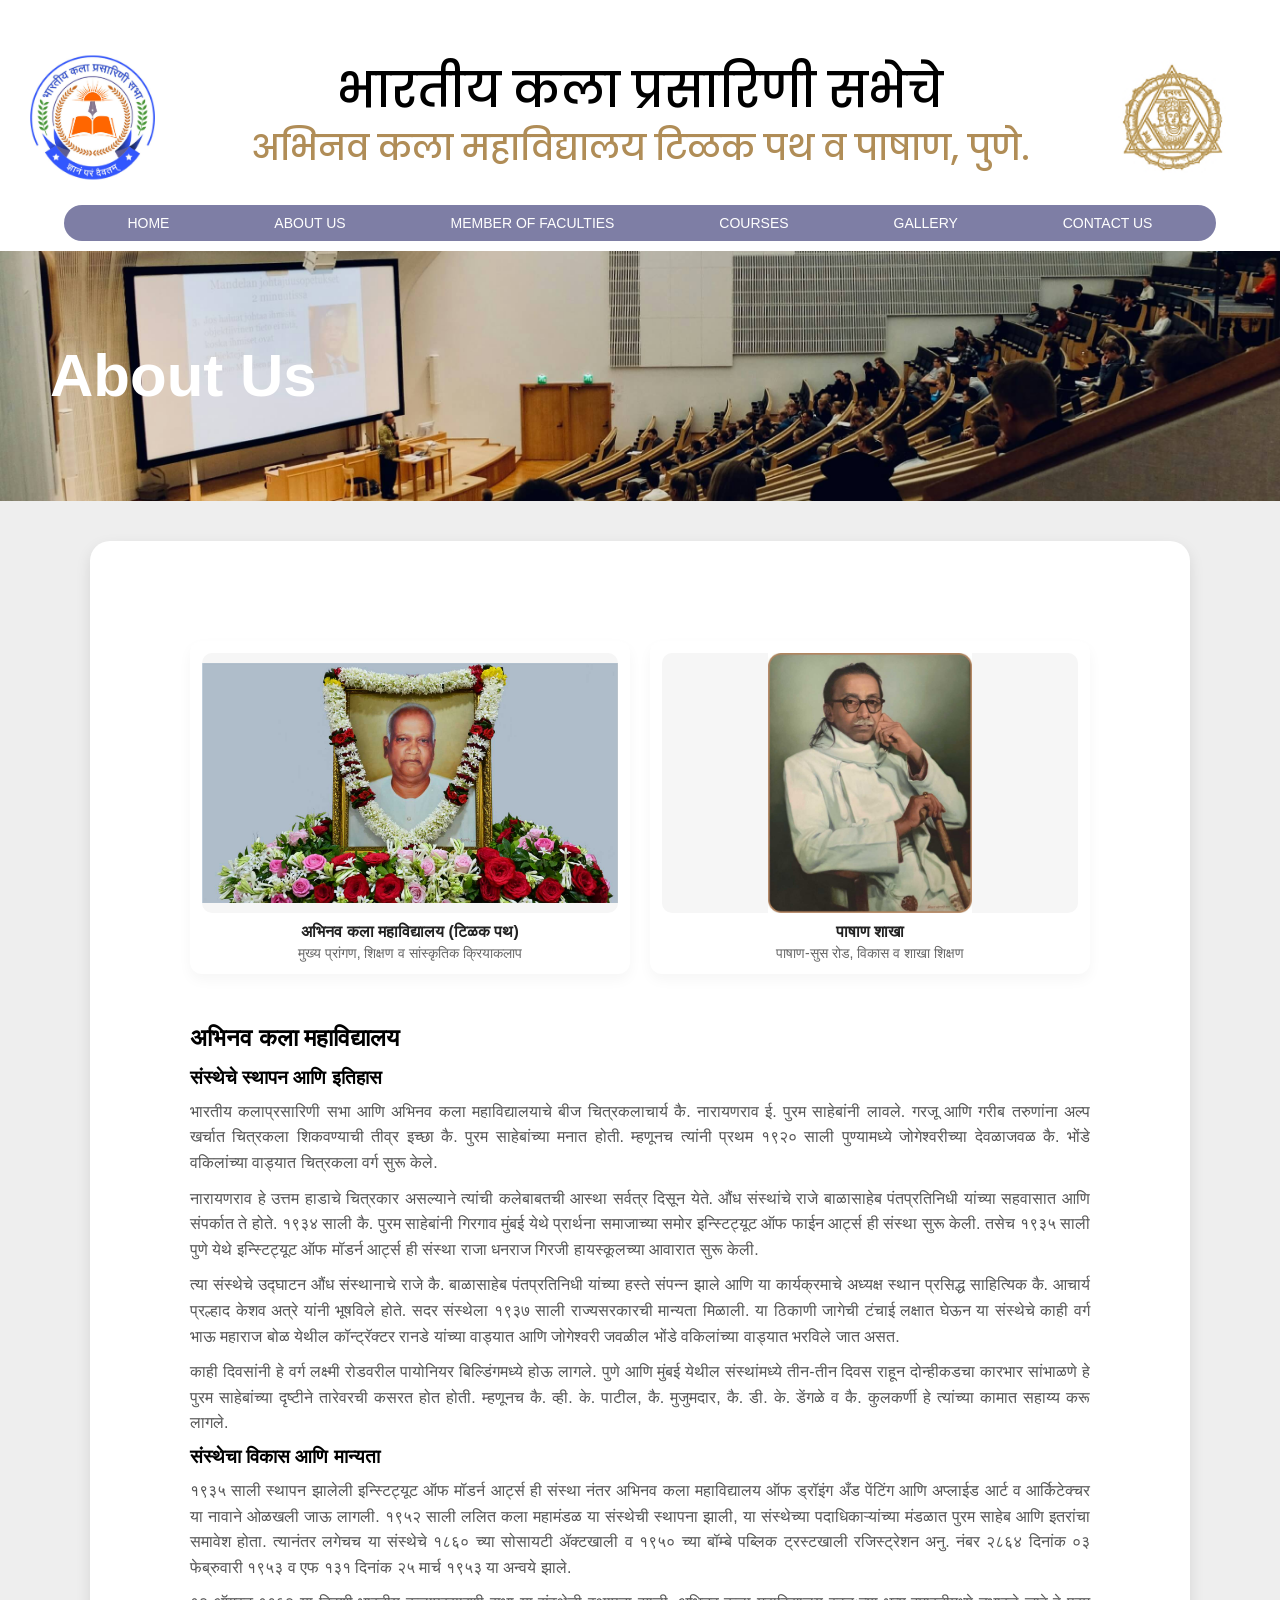
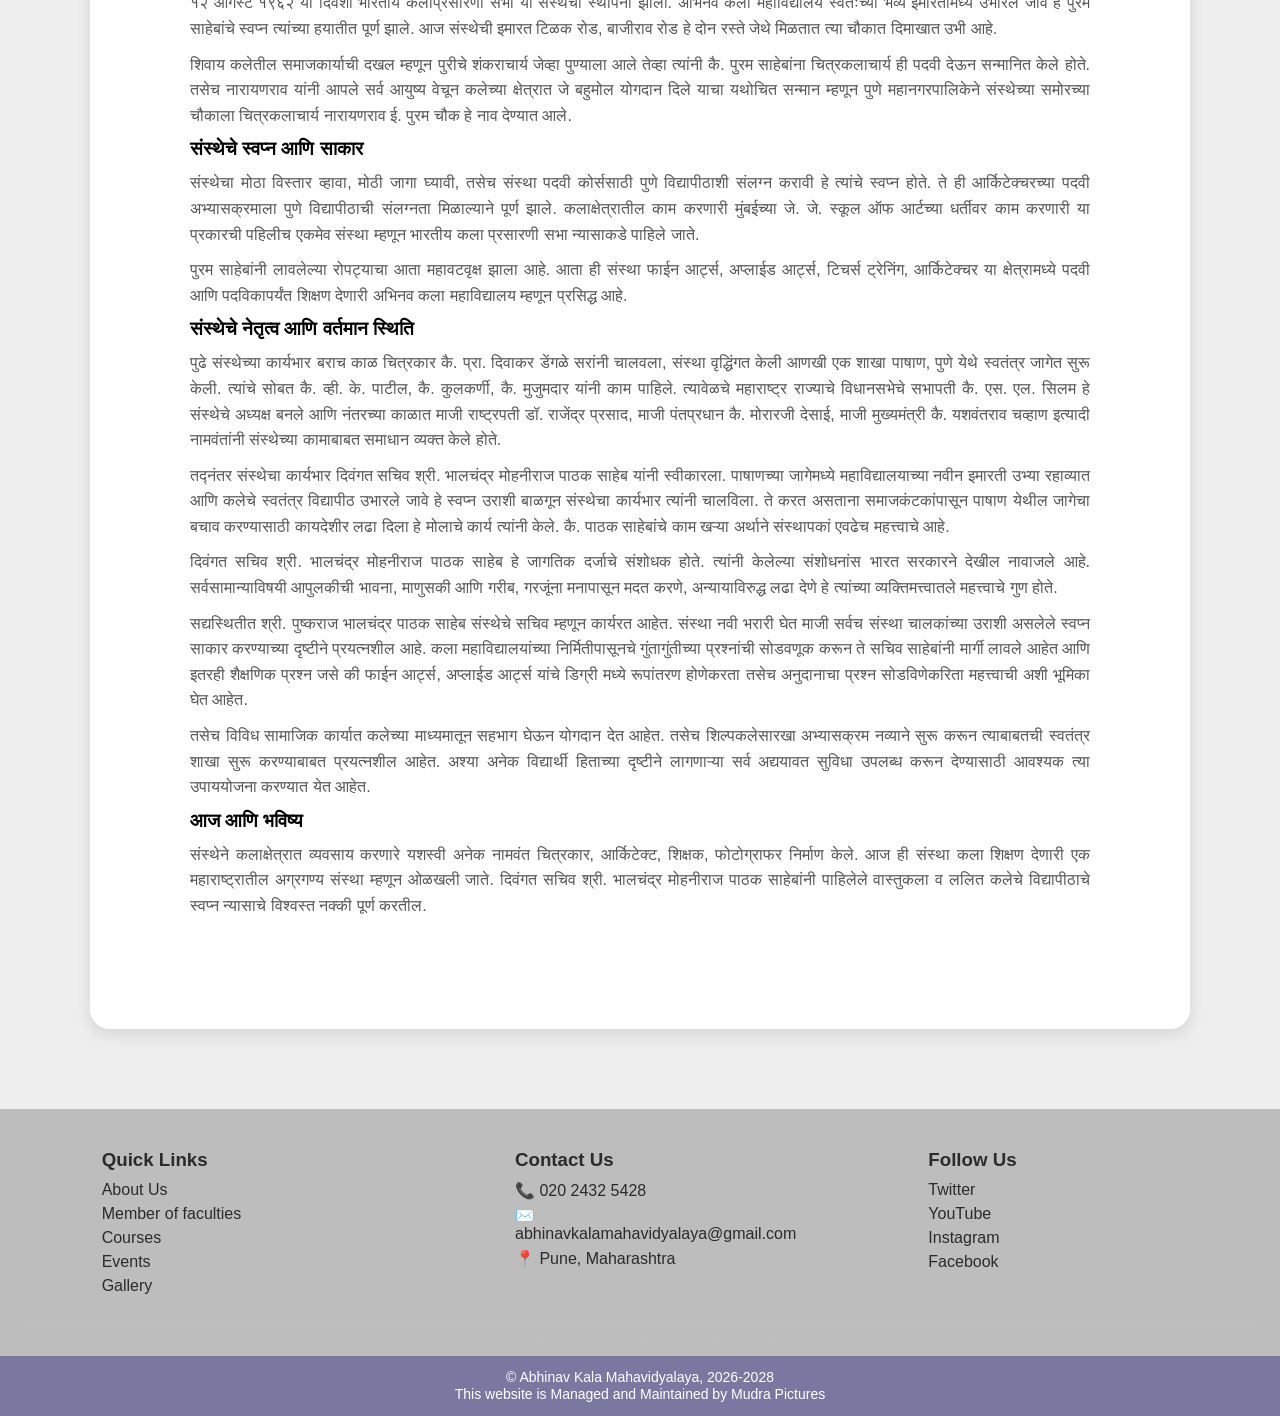
==== about.html @ 2dd2d242 "Added new Members of Faculty section" ====
﻿<!DOCTYPE html>
<html lang="en">
<head>
    <link href="https://fonts.googleapis.com/css2?family=Poppins:wght@600;800;900&display=swap" rel="stylesheet">
    <meta charset="UTF-8">
    <meta name="viewport" content="width=device-width, initial-scale=1.0">
    <title>About Us</title>
    <link rel="stylesheet" href="styles.css">
</head>

<body>

<!-- HEADER -->
    <header class="header">
        <!-- LEFT LOGO -->
        <div class="header-logo left">
            <img src="images/bhartiykalaprasarini.jpg" alt="Bharatiya Kala Prasarini Sabha Logo">
        </div>

        <!-- TITLE -->
        <h1>
            <span class="line1">भारतीय कला प्रसारिणी सभेचे </span><br>
            <!--<span class="line2">अभिनव कला महाविद्यालय</span><br> -->
            <span class="line3">अभिनव कला महाविद्यालय टिळक पथ व पाषाण, पुणे.</span>
        </h1>

        <!-- RIGHT LOGO -->
        <div class="header-logo right">
            <img src="images/GOLDEN COLOUR SYM.LOGO_ABHINAV.jpg" alt="College Logo">
        </div>
    </header>

<!-- NAVBAR -->
<nav class="navbar-wrapper">
    <div class="navbar-center">
        <a href="index.html">HOME</a>
        <a href="about.html" class="active">ABOUT US</a>
        <a href="members.html" class="active">MEMBER OF FACULTIES</a>
        <a href="courses.html">COURSES</a>
        <a href="#">GALLERY</a>
        <a href="contact.html">CONTACT US</a>
    </div>
</nav>

<!-- HERO SECTION -->
<section class="about-hero">
    <h1>About Us</h1>
</section>

<!-- ABOUT CONTENT -->
<section class="about-page">

    <!-- TWO IMAGES HORIZONTALLY WITH DETAILS BELOW EACH -->
    <div class="about-card">
        <div class="about-images">
            <div class="about-img-card">
                <img src="images/B M Pathak.jpg" alt="Abhinav Kala Mahavidyalaya - Tilak Path">
                <div class="about-caption">
                    <h4>अभिनव कला महाविद्यालय (टिळक पथ)</h4>
                    <p>मुख्य प्रांगण, शिक्षण व सांस्कृतिक क्रियाकलाप</p>
                </div>
            </div>

            <div class="about-img-card">
                <img src="images/Na E Puram.jpg" alt="Abhinav Kala Mahavidyalaya - Pashan">
                <div class="about-caption">
                    <h4>पाषाण शाखा</h4>
                    <p>पाषाण-सुस रोड, विकास व शाखा शिक्षण</p>
                </div>
            </div>
        </div>

        <!-- TEXT -->
        <div class="about-content">
            <h2>अभिनव कला महाविद्यालय</h2>

            <h3>संस्थेचे स्थापन आणि इतिहास</h3>

            <p>
                भारतीय कलाप्रसारिणी सभा आणि अभिनव कला महाविद्यालयाचे बीज चित्रकलाचार्य कै. नारायणराव ई. पुरम साहेबांनी लावले. गरजू आणि गरीब तरुणांना अल्प खर्चात चित्रकला शिकवण्याची तीव्र इच्छा कै. पुरम साहेबांच्या मनात होती. म्हणूनच त्यांनी प्रथम १९२० साली पुण्यामध्ये जोगेश्वरीच्या देवळाजवळ कै. भोंडे वकिलांच्या वाड्यात चित्रकला वर्ग सुरू केले.
            </p>

            <p>
                नारायणराव हे उत्तम हाडाचे चित्रकार असल्याने त्यांची कलेबाबतची आस्था सर्वत्र दिसून येते. औंध संस्थांचे राजे बाळासाहेब पंतप्रतिनिधी यांच्या सहवासात आणि संपर्कात ते होते. १९३४ साली कै. पुरम साहेबांनी गिरगाव मुंबई येथे प्रार्थना समाजाच्या समोर इन्स्टिट्यूट ऑफ फाईन आर्ट्स ही संस्था सुरू केली. तसेच १९३५ साली पुणे येथे इन्स्टिट्यूट ऑफ मॉडर्न आर्ट्स ही संस्था राजा धनराज गिरजी हायस्कूलच्या आवारात सुरू केली.
            </p>

            <p>
                त्या संस्थेचे उद्घाटन औंध संस्थानाचे राजे कै. बाळासाहेब पंतप्रतिनिधी यांच्या हस्ते संपन्न झाले आणि या कार्यक्रमाचे अध्यक्ष स्थान प्रसिद्ध साहित्यिक कै. आचार्य प्रल्हाद केशव अत्रे यांनी भूषविले होते. सदर संस्थेला १९३७ साली राज्यसरकारची मान्यता मिळाली. या ठिकाणी जागेची टंचाई लक्षात घेऊन या संस्थेचे काही वर्ग भाऊ महाराज बोळ येथील कॉन्ट्रॅक्टर रानडे यांच्या वाड्यात आणि जोगेश्वरी जवळील भोंडे वकिलांच्या वाड्यात भरविले जात असत.
            </p>

            <p>
                काही दिवसांनी हे वर्ग लक्ष्मी रोडवरील पायोनियर बिल्डिंगमध्ये होऊ लागले. पुणे आणि मुंबई येथील संस्थांमध्ये तीन-तीन दिवस राहून दोन्हीकडचा कारभार सांभाळणे हे पुरम साहेबांच्या दृष्टीने तारेवरची कसरत होत होती. म्हणूनच कै. व्ही. के. पाटील, कै. मुजुमदार, कै. डी. के. डेंगळे व कै. कुलकर्णी हे त्यांच्या कामात सहाय्य करू लागले.
            </p>

            <h3>संस्थेचा विकास आणि मान्यता</h3>

            <p>
                १९३५ साली स्थापन झालेली इन्स्टिट्यूट ऑफ मॉडर्न आर्ट्स ही संस्था नंतर अभिनव कला महाविद्यालय ऑफ ड्रॉइंग अँड पेंटिंग आणि अप्लाईड आर्ट व आर्किटेक्चर या नावाने ओळखली जाऊ लागली. १९५२ साली ललित कला महामंडळ या संस्थेची स्थापना झाली, या संस्थेच्या पदाधिकाऱ्यांच्या मंडळात पुरम साहेब आणि इतरांचा समावेश होता. त्यानंतर लगेचच या संस्थेचे १८६० च्या सोसायटी ॲक्टखाली व १९५० च्या बॉम्बे पब्लिक ट्रस्टखाली रजिस्ट्रेशन अनु. नंबर २८६४ दिनांक ०३ फेब्रुवारी १९५३ व एफ १३१ दिनांक २५ मार्च १९५३ या अन्वये झाले.
            </p>

            <p>
                १२ ऑगस्ट १९६२ या दिवशी भारतीय कलाप्रसारणी सभा या संस्थेची स्थापना झाली. अभिनव कला महाविद्यालय स्वतःच्या भव्य इमारतीमध्ये उभारले जावे हे पुरम साहेबांचे स्वप्न त्यांच्या हयातीत पूर्ण झाले. आज संस्थेची इमारत टिळक रोड, बाजीराव रोड हे दोन रस्ते जेथे मिळतात त्या चौकात दिमाखात उभी आहे.
            </p>

            <p>
                शिवाय कलेतील समाजकार्याची दखल म्हणून पुरीचे शंकराचार्य जेव्हा पुण्याला आले तेव्हा त्यांनी कै. पुरम साहेबांना चित्रकलाचार्य ही पदवी देऊन सन्मानित केले होते. तसेच नारायणराव यांनी आपले सर्व आयुष्य वेचून कलेच्या क्षेत्रात जे बहुमोल योगदान दिले याचा यथोचित सन्मान म्हणून पुणे महानगरपालिकेने संस्थेच्या समोरच्या चौकाला चित्रकलाचार्य नारायणराव ई. पुरम चौक हे नाव देण्यात आले.
            </p>

            <h3>संस्थेचे स्वप्न आणि साकार</h3>

            <p>
                संस्थेचा मोठा विस्तार व्हावा, मोठी जागा घ्यावी, तसेच संस्था पदवी कोर्ससाठी पुणे विद्यापीठाशी संलग्न करावी हे त्यांचे स्वप्न होते. ते ही आर्किटेक्चरच्या पदवी अभ्यासक्रमाला पुणे विद्यापीठाची संलग्नता मिळाल्याने पूर्ण झाले. कलाक्षेत्रातील काम करणारी मुंबईच्या जे. जे. स्कूल ऑफ आर्टच्या धर्तीवर काम करणारी या प्रकारची पहिलीच एकमेव संस्था म्हणून भारतीय कला प्रसारणी सभा न्यासाकडे पाहिले जाते.
            </p>

            <p>
                पुरम साहेबांनी लावलेल्या रोपट्याचा आता महावटवृक्ष झाला आहे. आता ही संस्था फाईन आर्ट्स, अप्लाईड आर्ट्स, टिचर्स ट्रेनिंग, आर्किटेक्चर या क्षेत्रामध्ये पदवी आणि पदविकापर्यंत शिक्षण देणारी अभिनव कला महाविद्यालय म्हणून प्रसिद्ध आहे.
            </p>

            <h3>संस्थेचे नेतृत्व आणि वर्तमान स्थिति</h3>

            <p>
                पुढे संस्थेच्या कार्यभार बराच काळ चित्रकार कै. प्रा. दिवाकर डेंगळे सरांनी चालवला, संस्था वृद्धिंगत केली आणखी एक शाखा पाषाण, पुणे येथे स्वतंत्र जागेत सुरू केली. त्यांचे सोबत कै. व्ही. के. पाटील, कै. कुलकर्णी, कै. मुजुमदार यांनी काम पाहिले. त्यावेळचे महाराष्ट्र राज्याचे विधानसभेचे सभापती कै. एस. एल. सिलम हे संस्थेचे अध्यक्ष बनले आणि नंतरच्या काळात माजी राष्ट्रपती डॉ. राजेंद्र प्रसाद, माजी पंतप्रधान कै. मोरारजी देसाई, माजी मुख्यमंत्री कै. यशवंतराव चव्हाण इत्यादी नामवंतांनी संस्थेच्या कामाबाबत समाधान व्यक्त केले होते.
            </p>

            <p>
                तद्नंतर संस्थेचा कार्यभार दिवंगत सचिव श्री. भालचंद्र मोहनीराज पाठक साहेब यांनी स्वीकारला. पाषाणच्या जागेमध्ये महाविद्यालयाच्या नवीन इमारती उभ्या रहाव्यात आणि कलेचे स्वतंत्र विद्यापीठ उभारले जावे हे स्वप्न उराशी बाळगून संस्थेचा कार्यभार त्यांनी चालविला. ते करत असताना समाजकंटकांपासून पाषाण येथील जागेचा बचाव करण्यासाठी कायदेशीर लढा दिला हे मोलाचे कार्य त्यांनी केले. कै. पाठक साहेबांचे काम खऱ्या अर्थाने संस्थापकां एवढेच महत्त्वाचे आहे.
            </p>

            <p>
                दिवंगत सचिव श्री. भालचंद्र मोहनीराज पाठक साहेब हे जागतिक दर्जाचे संशोधक होते. त्यांनी केलेल्या संशोधनांस भारत सरकारने देखील नावाजले आहे. सर्वसामान्याविषयी आपुलकीची भावना, माणुसकी आणि गरीब, गरजूंना मनापासून मदत करणे, अन्यायाविरुद्ध लढा देणे हे त्यांच्या व्यक्तिमत्त्वातले महत्त्वाचे गुण होते.
            </p>

            <p>
                सद्यस्थितीत श्री. पुष्कराज भालचंद्र पाठक साहेब संस्थेचे सचिव म्हणून कार्यरत आहेत. संस्था नवी भरारी घेत माजी सर्वच संस्था चालकांच्या उराशी असलेले स्वप्न साकार करण्याच्या दृष्टीने प्रयत्नशील आहे. कला महाविद्यालयांच्या निर्मितीपासूनचे गुंतागुंतीच्या प्रश्नांची सोडवणूक करून ते सचिव साहेबांनी मार्गी लावले आहेत आणि इतरही शैक्षणिक प्रश्न जसे की फाईन आर्ट्स, अप्लाईड आर्ट्स यांचे डिग्री मध्ये रूपांतरण होणेकरता तसेच अनुदानाचा प्रश्न सोडविणेकरिता महत्त्वाची अशी भूमिका घेत आहेत.
            </p>

            <p>
                तसेच विविध सामाजिक कार्यात कलेच्या माध्यमातून सहभाग घेऊन योगदान देत आहेत. तसेच शिल्पकलेसारखा अभ्यासक्रम नव्याने सुरू करून त्याबाबतची स्वतंत्र शाखा सुरू करण्याबाबत प्रयत्नशील आहेत. अश्या अनेक विद्यार्थी हिताच्या दृष्टीने लागणाऱ्या सर्व अद्ययावत सुविधा उपलब्ध करून देण्यासाठी आवश्यक त्या उपाययोजना करण्यात येत आहेत.
            </p>

            <h3>आज आणि भविष्य</h3>

            <p>
                संस्थेने कलाक्षेत्रात व्यवसाय करणारे यशस्वी अनेक नामवंत चित्रकार, आर्किटेक्ट, शिक्षक, फोटोग्राफर निर्माण केले. आज ही संस्था कला शिक्षण देणारी एक महाराष्ट्रातील अग्रगण्य संस्था म्हणून ओळखली जाते. दिवंगत सचिव श्री. भालचंद्र मोहनीराज पाठक साहेबांनी पाहिलेले वास्तुकला व ललित कलेचे विद्यापीठाचे स्वप्न न्यासाचे विश्वस्त नक्की पूर्ण करतील.
            </p>
        </div>
    </div>

</section>

<!-- FOOTER -->
<footer class="footer">

    <div class="footer-container">

        <!-- QUICK LINKS -->
        <div class="footer-col">
            <h3>Quick Links</h3>
            <p>About Us</p>
            <p>Member of faculties</p>
            <p>Courses</p>
            <p>Events</p>
            <p>Gallery</p>
        </div>

        <!-- CONTACT -->
        <div class="footer-col">
            <h3>Contact Us</h3>
            <p>📞 020 2432 5428</p>
            <p>✉️ abhinavkalamahavidyalaya@gmail.com</p>
            <p>📍 Pune, Maharashtra</p>
        </div>

        <!-- SOCIAL -->
        <div class="footer-col">
            <h3>Follow Us</h3>
            <p>Twitter</p>
            <p>YouTube</p>
            <p>Instagram</p>
            <p>Facebook</p>
        </div>

    </div>

    <div class="footer-bottom">
        © 2025 abhinavkalamahavidyalaya.com All rights reserved.
    </div>

</footer>

<div class="footer-bar">
    <p>© Abhinav Kala Mahavidyalaya, 2026-2028</p>
    <p>This website is Managed and Maintained by Mudra Pictures</p>
</div>

</body>
</html>
---- styles.css ----
﻿* {
    margin: 0;
    padding: 0;
    box-sizing: border-box;
    font-family: Arial, sans-serif;
}

body {
    background: #ffffff; /* Change from #f5f5f5 to white */
    margin-top: 0;
}


/* HEADER */
header {
    background: #ffffff;
    padding: 15px;
    text-align: center;
    border-bottom: none;
}

header h1 {
    font-size: 28px;
    line-height: 1.3;
    font-weight: 900;
    font-family: 'Poppins', sans-serif;
}

.line1 {
    color: #000000;
    font-weight: 500;
    font-family: 'Poppins', sans-serif;
    font-size: 48px; /* Add this - increase as needed */
}

.line2 {
    color: #b08d57; /* bottom line color */
    font-weight: 500;
    font-family: 'Poppins', sans-serif;
}


/* NAVBAR WITH LOGOS */
.navbar-wrapper {
    display: flex;
    align-items: center;
    justify-content: space-between;

    background: #7e7ea5;

    padding: 10px 15px;

    border-radius: 30px;
    margin: 10px auto;
    width: 90%;

    flex-wrap: nowrap;
    overflow-x: auto;
}

.navbar-wrapper::-webkit-scrollbar {
    display: none;
}

.navbar-logo {
    display: flex;
    align-items: center;
    justify-content: center;
    flex-shrink: 0;
}

.navbar-logo img {
    width: 50px;
    height: 50px;
    object-fit: contain;
}

.navbar-center {
    display: flex;
    justify-content: space-around;
    gap: 8px;
    flex: 1;
}

.navbar-center a {
    color: white;
    text-decoration: none;
    font-size: 14px;
    white-space: nowrap;
    padding: 0 8px;
    flex-shrink: 0;
}

.navbar-center a:hover {
    text-decoration: underline;
}

/* HEADER WITH CORNER LOGOS */
.header {
    position: relative;
    background: #ffffff;
    padding: 20px 0;
    text-align: center;
    margin-top: 40px; /* Add this line for top spacing */
    color : aliceblue;
}

.header h1 {
    font-size: 38px;
    color: #b08d57;
    line-height: 1.3;
}

/* LOGOS */
.header-logo {
    position: absolute;
    top: 50%;
    transform: translateY(-50%);
}

    /* LEFT */
    .header-logo.left {
        left: 30px;
        width: 125px;
        height: 125px;
    }

   .header-logo.left img {
        width: 100%;
        height: 100%;
        object-fit: contain;
   }

    /* RIGHT */
   .header-logo.right {
       right: 30px;
       width: 155px;
       height: 155px;
   }

.header-logo.right img {
    width: 100%;
    height: 100%;
    object-fit: contain;
}

/* HERO SECTION (REPLACES SLIDER) */
.hero-section {
    position: relative;
    width: 100%;
    height: 400px;
    overflow: hidden;
}

.hero-section img {
    width: 100%;
    height: 100%;
    object-fit: cover;
}

/* TEXT OVER IMAGE */
.overlay {
    position: absolute;
    top: 30%;
    left: 10%;
    color: white;
    z-index: 10;
}

.overlay h2 {
    font-size: 40px;
    margin-bottom: 10px;
}

.overlay p {
    margin-top: 10px;
    font-size: 16px;
    width: 60%;
    margin-bottom: 15px;
}

.btn {
    margin-top: 15px;
    padding: 10px 20px;
    background: #3a66ff;
    color: white;
    border: none;
    border-radius: 20px;
    cursor: pointer;
}

/* /* PROFILE CARD (BOTTOM PART - SAME BOX) */

/* PROFILE-SECTION (line 191) */
/* PROFILE-SECTION */
.profile-section {
    background: #e8e8e8;
    padding: 50px 100px;
    position: relative;
}

/* UPDATES-MARQUEE */
.updates-marquee {
    background: #efeee8;
    max-width: none;
    width: 100%;
    margin: -80px 0 0;
    position: relative;
    z-index: 30;
    border-radius: 25px 25px 0 0;
    padding: 20px 30px;
}

.updates-marquee h3 {
    text-align: center;
    margin-bottom: 5px;
    color: #3a66ff;
    font-size: 18px;
}

.updates-container {
    background: #efEEE8;
    border-radius: 0;
    padding: 10px 10px;
    box-shadow: none;
    border-bottom: 1px solid #e0e0e0;
}

marquee {
    color: red;
    font-weight: bold;
    font-size: 15px;
}

/* PROFILE */
.profile {
    display: flex;
    align-items: flex-start;
    gap: 25px;
    padding: 35px 50px;
    margin: 0;
    background: #efeee8;
    border-radius: 0;
    max-width: none;
    width: 100%;
    box-shadow: 0 4px 12px rgba(0,0,0,0.15);
}

/* IMAGE */
.profile img {
    width: 200px;
    height: 200px;
    border-radius: 20px;
    object-fit: cover;
    flex-shrink: 0;
}

.highlight-orange {
    color: #ed2c42;
    font-weight: 700; /* Extra bold */
    font-size: 16px;
}

/* TEXT */
.profile-details {
    flex: 1;
}

    .profile-details h2 {
        margin-bottom: 8px;
        font-size: 24px;
        color: black;
    }

    .profile-details h4 {
        color: #ed2c42;
        margin-bottom: 12px;
        font-size: 16px;
        font-weight: 600;
    }

    .profile-details p {
        color: black;
        line-height: 1.7;
        font-size: 14px;
        text-align: justify;
    }

/* COURSES SECTION */
.courses {
    padding: 40px 20px;
    background: #f8f8f8;
}

.courses > .section-subtitle,
.courses > .section-title,
.courses > .section-desc,
.courses > .course-container {
    max-width: 1060px;
    margin-left: auto;
    margin-right: auto;
}

.section-subtitle {
    color: #3a66ff;
    font-size: 18px;
    margin-bottom: 10px;
    text-align: left;
}

.section-title {
    font-size: 28px;
    margin: 10px 0 15px 0;
    text-align: left;
}

.section-desc {
    margin: 0 0 30px 0;
    color: #777;
    text-align: left;
}

.course-container {
    display: flex;
    gap: 30px;
    justify-content: flex-start;
    flex-wrap: wrap;
    margin-bottom: 20px;
    max-width: 1060px;
}

.course-card {
    background: white;
    border-radius: 15px;
    width: 220px;
    overflow: hidden;
    box-shadow: 0 4px 10px rgba(0,0,0,0.1);
    transition: transform 0.3s;
}

.course-card:hover {
    transform: translateY(-5px);
}

.course-card img {
    width: 100%;
    height: 150px;
    object-fit: cover;
    background: #ccc;
}

.course-card h4 {
    padding: 10px;
    font-size: 16px;
}

.view-more {
    padding: 10px;
    font-size: 12px;
    color: #888;
}

.view-all-btn {
    display: block;
    margin: 30px auto;
    padding: 10px 25px;
    background: #3a66ff;
    color: white;
    border: none;
    border-radius: 20px;
    cursor: pointer;
}

/* NOTICE + UPDATES */
.notice-updates {
    display: flex;
    justify-content: center; /* Add this */
    align-items: center; /* Add this */
    gap: 20px;
    padding: 40px;
    background: #eaeaea;
}
.notices {
    width: 50%;
}

.notices h3 {
    margin-bottom: 15px;
}

.notice-table {
    background: white;
    border-radius: 10px;
    height: 250px;
    overflow-y: auto;
    padding: 10px;
}

.notice-table table {
    width: 100%;
    border-collapse: collapse;
}

.notice-table th, 
.notice-table td {
    border: 1px solid #ddd;
    padding: 8px;
    font-size: 12px;
    text-align: center;
}

.notice-table th {
    background: #f0f0f0;
}

.read-more {
    margin-top: 10px;
    padding: 8px 15px;
    background: black;
    color: white;
    border: none;
    cursor: pointer;
}

.updates-section {
    width: 50%;
}

.updates-section h3 {
    margin-bottom: 15px;
}

.update-card {
    background: white;
    border-radius: 10px;
    padding: 15px;
    margin-bottom: 15px;
    display: flex;
    align-items: center;
    justify-content: space-between;
    gap: 15px;
}

.update-card img {
    width: 80px;
    height: 80px;
    object-fit: cover;
    border-radius: 10px;
    background: #ccc;
}

.click-btn {
    padding: 8px 15px;
    background: #3a66ff;
    color: white;
    border: none;
    border-radius: 20px;
    cursor: pointer;
}

.link {
    color: #3a66ff;
    font-size: 14px;
}

.updates-slider {
    overflow: hidden;
    width: 100%;
}

.updates-track {
    display: flex;
    transition: transform 0.5s ease;
}

.update-slide {
    min-width: 100%;
}

.dots {
    text-align: center;
    margin-top: 10px;
}

.dot {
    height: 8px;
    width: 8px;
    margin: 0 5px;
    background-color: #bbb;
    display: inline-block;
    border-radius: 50%;
    cursor: pointer;
}

.dot.active {
    background-color: #3a66ff;
}

.static-card {
    margin-bottom: 15px;
}

/* ACTIVITIES SECTION */
.activities {
    padding: 40px 20px;
    background: #fff;
}

.activities-container {
    display: flex;
    gap: 20px;
    flex-wrap: wrap;
}

.activity-card {
    background: #f9f9f9;
    border-radius: 15px;
    padding: 15px;
    width: 48%;
    box-shadow: 0 4px 10px rgba(0,0,0,0.08);
}

.activity-card img {
    width: 100%;
    height: 220px;
    border-radius: 12px;
    object-fit: cover;
    background: #ddd;
}

.activity-card h3 {
    margin: 10px 0 5px;
}

.activity-card p {
    color: #555;
    font-size: 14px;
    line-height: 1.5;
}

.view-btn-container {
    text-align: center;
    margin-top: 20px;
}

.view-btn {
    background: #3a66ff;
    color: #fff;
    border: none;
    padding: 10px 25px;
    border-radius: 20px;
    cursor: pointer;
}

/* ABOUT SECTION */
.about-section {
    background: #f3f3f3;
    padding: 50px 20px;
}

.center {
    text-align: center;
}

.about-card {
    background: #fff;
    margin: 30px auto;
    padding: 25px;
    border-radius: 20px;
    display: flex;
    gap: 30px;
    align-items: center;
    max-width: 1000px;
    box-shadow: 0 6px 15px rgba(0,0,0,0.1);
}

.about-img img {
    width: 250px;
    height: 250px;
    border-radius: 15px;
    object-fit: cover;
    background: #ddd;
}

.about-content h3 {
    margin-bottom: 10px;
}

.about-content p {
    color: #555;
    margin-bottom: 10px;
    line-height: 1.6;
}

.about-content .view-all-btn {
    margin-top: 10px;
}

/* GALLERY */
.gallery-section {
    padding: 40px 20px;
    background: #f5f5f5;
    max-width: 1200px;
    margin: 0 auto;
}

.gallery-section .section-subtitle {
    color: #3a66ff;
    font-size: 18px;
    margin-bottom: 10px;
    text-align: left;
}

.gallery-section .section-title {
    font-size: 28px;
    margin-bottom: 30px;
    text-align: left;
    color: #222;
}

.gallery-controls {
    text-align: right;
    margin-bottom: 20px;
    padding-right: 10px;
}

.gallery-controls button {
    background: #ddd;
    border: none;
    padding: 10px 14px;
    border-radius: 50%;
    margin-left: 5px;
    cursor: pointer;
    transition: background 0.3s;
}

.gallery-controls button:hover {
    background: #ccc;
}

/* GALLERY */
.gallery-section {
    padding: 40px 20px;
    background: #f5f5f5;
    width: 100%;
}

.gallery-wrapper {
    display: flex;
    gap: 20px;
    overflow-x: auto;
    scroll-behavior: smooth;
    padding: 10px 0;
    width: 100%;
    max-width: 100%;
    overflow-y: hidden;
}

    .gallery-wrapper::-webkit-scrollbar {
        display: none;
    }

.gallery-card {
    min-width: 300px;
    border-radius: 15px;
    overflow: hidden;
    flex-shrink: 0;
    box-shadow: 0 4px 10px rgba(0,0,0,0.1);
}

    .gallery-card img {
        width: 100%;
        height: 350px;
        object-fit: cover;
        background: #e8e8e8;
    }

/* FOOTER -  */
.footer {
    background: #bdbdbd;
    padding: 40px 20px 10px;
    color: #e6e6e6;
}

.footer-container {
    display: flex;
    justify-content: space-around;
    flex-wrap: wrap;
    margin-bottom: 20px;
}

.footer-col {
    width: 250px;
}

.footer-col h3 {
    margin-bottom: 10px;
    color: #2b2b2b; /* section titles */
}

.footer-col p {
    margin: 6px 0;
    color: #2b2b2b; /* lighter gray for links/text */
    cursor: pointer;
}

.footer-col p:hover {
    color: #ffffff; /* hover -> pure white */
}

.footer-bottom {
    text-align: center;
    font-size: 12px;
    color: #bfbfbf;
    padding-top: 10px;
    border-top: 1px solid rgba(255,255,255,0.06);
}

/* HERO */
.about-hero {
    background: url('images/AboutUs_1.jpg') center/cover no-repeat;
    height: 250px;
    display: flex;
    align-items: center;
    padding-left: 50px;
    color: white;
    font-size: 40px;
    font-weight: bold;
}

/* PAGE */
.about-page {
    padding: 40px;
    background: #eee;
}

/* CARD */
.about-page .about-card {
    background: white;
    border-radius: 20px;
    padding: 100px;
    display: flex;
    gap: 30px;
    max-width: 1100px;
    margin: auto;
    margin-bottom: 40px;
}

/* IMAGE */
.about-page .about-img img {
    width: 350px;
    height: 250px;
    border-radius: 15px;
    object-fit: cover;
}

/* TEXT */
.about-page .about-content {
    width: 100%;
    text-align: center;
}

.about-page .about-content h2 {
    margin-bottom: 15px;
}

.about-page .about-content p {
    text-align: justify;
    color: #555;
    margin-bottom: 10px;
    line-height: 1.6;
}

.footer-bar {
    width: 100%;
    background: #7a77a1;
    color: white;
    text-align: center;
    padding: 12px 10px;
    font-size: 14px;
    line-height: 1.1;
}

.footer-bar p {
    margin: 2px 0;
}

.line3 {
    color: #b08d57;
    font-weight: 500;
    font-family: 'Poppins', sans-serif;
    font-size: 35px;
    line-height: 1.5;
}

/* MOBILE RESPONSIVE - PREVENT CROPPING */
@media (max-width: 768px) {
    .line3 {
        font-size: 14px;
        line-height: 1.4;
    }

    .header h1 {
        font-size: 24px;
    }

    .line1 {
        font-size: 24px;
    }
}

/* EXTRA SMALL DEVICES */
@media (max-width: 480px) {
    .line3 {
        font-size: 12px;
        line-height: 1.3;
        padding: 0 10px;
    }

    .header h1 {
        font-size: 18px;
    }

    .line1 {
        font-size: 18px;
    }
}

/* ===== MOBILE RESPONSIVE STYLES ===== */

/* Tablet and below (768px) */
@media (max-width: 768px) {
    /* Header */
    header {
        padding: 12px 5px;
    }

    header h1 {
        font-size: 18px;
        padding: 0 50px;
    }

    .header-logo img {
        width: 50px;
        height: 50px;
    }

    .header-logo.left {
        left: 8px;
    }

    .header-logo.right {
        right: 8px;
    }

    .header h1 {
        font-size: 16px;
        padding: 0 50px;
    }

    /* Navigation */
    .navbar-wrapper {
        width: 95%;
        padding: 7px 12px;
        flex-wrap: nowrap;
        gap: 10px;
        border-radius: 20px;
        overflow-x: auto;
    }

    .navbar-logo img {
        width: 40px;
        height: 40px;
    }

    .navbar-center {
        gap: 5px;
    }

    .navbar-center a {
        font-size: 12px;
        padding: 0 6px;
    }

    /* Hero Section */
    .hero-section 
    {
        position: relative;
        z-index: 1;
        height: 250px;
    }

    .overlay {
        top: 20%;
        left: 5%;
    }

    .overlay h2 {
        font-size: 28px;
    }

    .overlay p {
        font-size: 14px;
        width: 100%;
    }

    /* Updates - Overlapping */
    .updates-marquee {
        margin: -40px auto 0;
        width: 95%;
    }

    .updates-container {
        padding: 15px 20px;
    }

    /* Profile Section */
    .profile {
        flex-direction: column;
        align-items: center;
        gap: 20px;
        padding: 20px;
        width: 95%;
    }

    .profile img {
        width: 150px;
        height: 150px;
    }

    .profile-details h2 {
        font-size: 20px;
        text-align: center;
    }

    .profile-details h4 {
        text-align: center;
        font-size: 14px;
    }

    .profile-details p {
        text-align: center;
        font-size: 13px;
    }

    /* Courses Section */
    .course-container {
        gap: 15px;
        justify-content: center;
    }

    .course-card {
        width: 150px;
    }

    .course-card img {
        height: 120px;
    }

    .course-card h4 {
        font-size: 14px;
        padding: 8px;
    }

    .section-title {
        font-size: 22px;
    }

    .section-subtitle {
        font-size: 16px;
    }

    /* About Cards */
    .about-card {
        flex-direction: column;
        gap: 20px;
        padding: 20px;
        max-width: 100%;
        width: 95%;
        margin: 20px auto;
    }

    .about-img img {
        width: 100%;
        height: 200px;
    }

    .about-page .about-img img {
        width: 100%;
        max-width: 300px;
    }

    .about-content h2,
    .about-content h3 {
        font-size: 18px;
    }

    .about-content p {
        font-size: 13px;
    }

    .about-page {
        padding: 20px;
    }

    .about-page .about-card {
        padding: 20px;
        gap: 15px;
        margin-bottom: 30px;
    }

    /* Activities */
    .activity-card {
        width: 100%;
    }

    .activity-card img {
        height: 180px;
    }

    /* Notice and Updates Section */
    .notice-updates {
        flex-direction: column;
        padding: 20px;
        gap: 30px;
    }

    .notices,
    .updates-section {
        width: 100%;
    }

    .notice-table {
        height: 200px;
        font-size: 11px;
    }

    .notice-table th,
    .notice-table td {
        padding: 6px;
        font-size: 11px;
    }

    /* Update Card */
    .update-card {
        flex-wrap: wrap;
    }

    .update-card img {
        width: 70px;
        height: 70px;
    }

    /* Footer */
    .footer-container {
        justify-content: center;
        gap: 20px;
    }

    .footer-col {
        width: 100%;
        text-align: center;
        margin-bottom: 20px;
    }

    /* Gallery */
    .gallery-card {
        min-width: 250px;
    }

    .gallery-controls {
        text-align: center;
        margin-bottom: 15px;
    }

    /* Hero About Page */
    .about-hero {
        height: 200px;
        padding-left: 20px;
        font-size: 28px;
    }
    /* MOBILE RESPONSIVE - SMALLER LOGOS */
    @media (max-width: 768px) {
        .header-logo.left {
            left: 15px;
            width: 70px;
            height: 70px;
        }

        .header-logo.right {
            right: 15px;
            width: 80px;
            height: 80px;
        }

        .header h1 {
            font-size: 20px;
        }
    }

    /* EXTRA SMALL DEVICES */
    @media (max-width: 480px) {
        .header-logo.left {
            left: 10px;
            width: 50px;
            height: 50px;
        }

        .header-logo.right {
            right: 10px;
            width: 60px;
            height: 60px;
        }

        .header h1 {
            font-size: 16px;
        }
    }

}

/* Mobile phones (480px and below) */
@media (max-width: 480px) {
    /* Header */
    header {
        padding: 8px 5px;
    }

    header h1 {
        font-size: 14px;
        padding: 0 45px;
    }

    .header-logo img {
        width: 40px;
        height: 40px;
    }

    .header-logo.left {
        left: 5px;
    }

    .header-logo.right {
        right: 5px;
    }

    /* Navigation - FIXED FOR LOGOS */
    .navbar-wrapper {
        width: 100%;
        margin: 5px 0;
        padding: 6px 10px;
        gap: 8px;
        flex-wrap: nowrap;
        overflow-x: auto;
        -webkit-overflow-scrolling: touch;
        border-radius: 15px;
    }

    .navbar-logo img {
        width: 35px;
        height: 35px;
        flex-shrink: 0;
    }

    .navbar-center {
        gap: 4px;
        flex: 1;
    }

    .navbar-center a {
        font-size: 10px;
        padding: 0 4px;
        flex-shrink: 0;
        white-space: nowrap;
    }

    /* Hero Section */
    .hero-section {
        height: 200px;
    }

    .overlay {
        top: 15%;
        left: 5%;
    }

    .overlay h2 {
        font-size: 20px;
    }

    .overlay p {
        font-size: 12px;
        display: none;
    }

    .btn {
        padding: 8px 15px;
        font-size: 12px;
    }

    /* Updates Section */
    .updates-marquee {
        width: 95%;
        margin: -30px auto 0;
    }

    .updates-container {
        padding: 12px 15px;
        border-radius: 15px 15px 0 0;
    }

    .updates-marquee h3 {
        font-size: 16px;
        margin-bottom: 10px;
    }

    marquee {
        font-size: 12px;
    }

    /* Profile */
    .profile-section {
        padding: 20px 10px;
    }

    .profile {
        padding: 15px;
        width: 100%;
        flex-direction: column;
        border-radius: 0 0 15px 15px;
    }

    .profile img {
        width: 120px;
        height: 120px;
    }

    .profile-details h2 {
        font-size: 18px;
    }

    .profile-details h4 {
        font-size: 12px;
    }

    .profile-details p {
        font-size: 12px;
    }

    /* Courses */
    .courses {
        padding: 20px 10px;
    }

    .course-container {
        gap: 10px;
        justify-content: center;
        max-width: 100%;
    }

    .course-card {
        width: 140px;
    }

    .course-card img {
        height: 110px;
    }

    .course-card h4 {
        font-size: 12px;
        padding: 6px;
    }

    .view-more {
        font-size: 11px;
        padding: 6px;
    }

    .section-subtitle {
        font-size: 14px;
    }

    .section-title {
        font-size: 20px;
        margin: 8px 0 10px 0;
    }

    .section-desc {
        font-size: 13px;
        margin: 0 0 20px 0;
    }

    .view-all-btn {
        padding: 8px 20px;
        font-size: 12px;
    }

    /* About Cards - MAJOR FIX */
    .about-section {
        padding: 20px 10px;
    }

    .about-card {
        padding: 15px;
        gap: 15px;
        margin: 25px auto;
        width: 100%;
        flex-direction: column;
    }

    .about-img img {
        width: 100%;
        height: 180px;
    }

    .about-content h2,
    .about-content h3 {
        font-size: 16px;
    }

    .about-content p {
        font-size: 12px;
        margin-bottom: 12px;
    }

    .about-page {
        padding: 15px;
    }

    .about-page .about-card {
        padding: 15px;
        gap: 15px;
        margin-bottom: 35px;
    }

    .about-page .about-img img {
        width: 100%;
        height: 180px;
    }

    .about-page .about-content h2 {
        margin-bottom: 10px;
    }

    /* Activity Cards */
    .activities {
        padding: 20px 10px;
    }

    .activities-container {
        gap: 10px;
    }

    .activity-card {
        width: 100%;
        padding: 12px;
    }

    .activity-card img {
        height: 150px;
    }

    .activity-card h3 {
        font-size: 14px;
        margin: 8px 0 4px;
    }

    .activity-card p {
        font-size: 12px;
    }

    .view-btn {
        padding: 8px 20px;
        font-size: 12px;
    }

    /* Notice and Updates */
    .notice-updates {
        padding: 15px;
        gap: 20px;
    }

    .notice-table {
        height: 180px;
        font-size: 10px;
    }

    .notice-table th,
    .notice-table td {
        padding: 5px;
        font-size: 10px;
    }

    .read-more {
        padding: 6px 12px;
        font-size: 11px;
    }

    .update-card {
        padding: 12px;
    }

    .update-card img {
        width: 60px;
        height: 60px;
    }

    .click-btn {
        padding: 6px 12px;
        font-size: 11px;
    }

    /* Gallery */
    .gallery-section {
        padding: 20px 10px;
    }

    .gallery-card {
        min-width: 200px;
    }

    .gallery-card img {
        height: 120px;
    }

    .gallery-controls button {
        padding: 8px 12px;
        font-size: 12px;
    }

    /* Footer */
    .footer {
        padding: 25px 10px 10px;
    }

    .footer-container {
        gap: 0;
    }

    .footer-col {
        width: 100%;
        margin-bottom: 15px;
    }

    .footer-col h3 {
        font-size: 16px;
    }

    .footer-col p {
        font-size: 13px;
    }

    .footer-bottom {
        font-size: 11px;
    }

    /* About Page Hero */
    .about-hero {
        height: 150px;
        padding-left: 15px;
        font-size: 24px;
    }
}

/* ===== COURSES PAGE SPECIFIC STYLES ===== */

/* Only apply vertical stacking to courses.html */
.about-page .about-card {
    flex-direction: column;
    align-items: center;
}

.about-page .about-img {
    width: 100%;
    display: flex;
    justify-content: center;
}

.about-page .about-img img {
    width: 350px;
    height: 250px;
    border-radius: 15px;
    object-fit: cover;
}

.about-page .about-content {
    width: 100%;
    text-align: center;
}

.about-page .about-content h2 {
    margin-bottom: 15px;
}

.about-page .about-content p {
    text-align: justify;
    color: #555;
    margin-bottom: 10px;
    line-height: 1.6;
}

/* ===== COURSES PAGE CONTENT ALIGNMENT ===== */

.about-page .about-content {
    text-align: left;
}

.about-page .about-content h2 {
    text-align: left;
}

.about-page .about-content h3 {
    text-align: left;
}

.about-page .about-content p {
    text-align: left;
}

.about-page .about-content ol,
.about-page .about-content ul {
    text-align: left;
}

.about-page .about-content table {
    margin: 20px auto;
    width: 80%;
    max-width: 600px;
    border-collapse: collapse;
}

.about-page .about-content table td {
    padding: 10px;
    border: 1px solid #ddd;
    text-align: left;
}

.about-page .about-content table tbody tr:nth-child(odd) {
    background-color: #f9f9f9;
}

.about-page .about-content table tbody tr:nth-child(even) {
    background-color: #ffffff;
}

/* ===== COURSES PAGE NEW LAYOUT ===== */

.courses-container {
    padding: 40px 20px;
    max-width: 1200px;
    margin: 0 auto;
}

.courses-wrapper {
    display: flex;
    gap: 30px;
    min-height: 600px;
}

/* COURSES SIDEBAR - BUTTONS */
.courses-sidebar {
    display: flex;
    flex-direction: column;
    gap: 12px;
    min-width: 180px;
    position: sticky;
    top: 100px;
    height: fit-content;
}

.course-btn {
    padding: 12px 20px;
    border: none;
    border-radius: 25px;
    background-color: #d9d9d9;
    color: #232323;
    font-weight: 600;
    font-size: 14px;
    cursor: pointer;
    transition: all 0.3s ease;
    text-align: left;
    white-space: nowrap;
    overflow: hidden;
    text-overflow: ellipsis;
}

.course-btn:hover {
    background-color: #c0c0c0;
    transform: translateX(5px);
}

.course-btn.active {
    background: linear-gradient(135deg, #007bff 0%, #0056b3 100%);
    color: white;
    box-shadow: 0 4px 12px rgba(0, 123, 255, 0.3);
}

/* COURSES CONTENT - DETAILS */
.courses-content {
    flex: 1;
    position: relative;
}

.course-detail {
    display: none;
    animation: fadeIn 0.5s ease-in-out;
}

.course-detail.active {
    display: block;
}

@keyframes fadeIn {
    from {
        opacity: 0;
        transform: translateY(10px);
    }
    to {
        opacity: 1;
        transform: translateY(0);
    }
}

.course-detail-img {
    width: 100%;
    margin-bottom: 30px;
    display: flex;
    justify-content: center;
}

.course-detail-img img {
    width: 100%;
    max-width: 600px;
    height: 350px;
    border-radius: 15px;
    object-fit: cover;
    box-shadow: 0 8px 20px rgba(0, 0, 0, 0.15);
}

.course-detail-content {
    text-align: left;
    padding: 20px;
    background-color: #f9f9f9;
    border-radius: 10px;
    border-left: 5px solid #007bff;
}

.course-detail-content h2 {
    color: #232323;
    margin-bottom: 15px;
    font-size: 28px;
}

.course-detail-content h3 {
    color: #007bff;
    margin-top: 25px;
    margin-bottom: 15px;
    font-size: 20px;
}

.course-detail-content p {
    color: #232323;
    line-height: 1.8;
    margin-bottom: 15px;
    text-align: justify;
}

.course-detail-content ol,
.course-detail-content ul {
    color: #232323;
    margin-left: 20px;
    margin-bottom: 15px;
    line-height: 1.8;
}

.course-detail-content li {
    margin-bottom: 10px;
}

.course-detail-content table {
    width: 100%;
    border-collapse: collapse;
    margin: 20px 0;
    background-color: white;
    border-radius: 8px;
    overflow: hidden;
    box-shadow: 0 2px 8px rgba(0, 0, 0, 0.1);
}

.course-detail-content table td {
    padding: 12px 15px;
    border-bottom: 1px solid #e0e0e0;
}

.course-detail-content table tr:last-child td {
    border-bottom: none;
}

.course-detail-content table tr:nth-child(even) {
    background-color: #f5f5f5;
}

.course-detail-content a {
    color: #007bff;
    text-decoration: none;
    transition: color 0.3s ease;
}

.course-detail-content a:hover {
    color: #0056b3;
    text-decoration: underline;
}


/* --- Members page specific styles (append to styles.css) --- */

.members-page {
    padding: 40px 20px;
    max-width: 1200px;
    margin: 0 auto;
}

.members-sidebar .course-btn {
    text-align: left;
    padding: 12px 18px;
    border-radius: 22px;
    background: #e9e9f2;
    color: #333;
}

    .members-sidebar .course-btn.active {
        background: linear-gradient(135deg,#3a66ff,#5a4bd8);
        color: #fff;
        box-shadow: 0 6px 18px rgba(58,102,255,0.15);
    }

.tab-content {
    display: none;
}

    .tab-content.active-tab {
        display: block;
    }

/* Principal image block: already styled inline in HTML; grid below for faculty cards */
.faculty-grid {
    display: grid;
    grid-template-columns: repeat(auto-fill,minmax(150px,1fr));
    gap: 18px;
    margin-bottom: 8px;
}

.faculty-card {
    background: #fff;
    border-radius: 10px;
    padding: 12px;
    text-align: center;
    box-shadow: 0 6px 12px rgba(0,0,0,0.04);
}

    .faculty-card img {
        width: 100%;
        height: 140px;
        object-fit: cover;
        border-radius: 8px;
        background: #ddd;
    }

.f-name {
    font-size: 13px;
    color: #333;
    margin-top: 8px;
    line-height: 1.2;
}

    .f-name small {
        color: #888;
        font-size: 12px;
        display: block;
        margin-top: 6px;
    }

/* off-white container for all faculty image grids */
.faculty-grid {
    background: #fbfbfb; /* off-white */
    padding: 18px; /* space around cards */
    border-radius: 12px; /* rounded corners */
    gap: 18px; /* keep existing gap */
    margin-bottom: 18px; /* a bit more breathing room */
}


/* responsive tweaks */
@media (max-width:900px) {
    .courses-wrapper {
        flex-direction: column;
    }

    .members-sidebar {
        position: relative;
        display: flex;
        flex-direction: row;
        gap: 8px;
        margin-bottom: 12px;
        overflow: auto;
    }

        .members-sidebar .course-btn {
            min-width: 160px;
            white-space: nowrap;
        }

    .faculty-card img {
        height: 120px;
    }
}

/* ===== MOBILE RESPONSIVE ===== */

@media (max-width: 768px) {
    .courses-wrapper {
        flex-direction: column;
        gap: 20px;
    }

    .courses-sidebar {
        position: relative;
        top: 0;
        min-width: 100%;
        flex-direction: row;
        flex-wrap: wrap;
        overflow-x: auto;
        gap: 10px;
    }

    .course-btn {
        flex: 0 0 calc(50% - 5px);
        font-size: 13px;
        padding: 10px 15px;
    }

    .courses-content {
        width: 100%;
    }

    .course-detail-img img {
        height: 250px;
    }

    .course-detail-content {
        padding: 15px;
    }

    .course-detail-content h2 {
        font-size: 22px;
    }

    .course-detail-content h3 {
        font-size: 18px;
    }

    .course-detail-content p {
        font-size: 14px;
    }
}

@media (max-width: 480px) {
    .courses-container {
        padding: 20px 10px;
    }

    .courses-sidebar {
        flex-direction: column;
    }

    .course-btn {
        flex: 0 0 100%;
        font-size: 12px;
        padding: 10px 12px;
    }

    .course-detail-img img {
        height: 200px;
    }

    .course-detail-content {
        padding: 12px;
        border-left-width: 3px;
    }

    .course-detail-content h2 {
        font-size: 18px;
        margin-bottom: 10px;
    }

    .course-detail-content h3 {
        font-size: 16px;
        margin-top: 15px;
    }

    .course-detail-content table {
        font-size: 13px;
    }

    .course-detail-content table td {
        padding: 8px 10px;
    }
}

/* CONTACT US PAGE */
.contact-hero {
    background: url('images/AboutUs_1.jpg') center/cover no-repeat;
    height: 250px;
    display: flex;
    align-items: center;
    padding-left: 50px;
    color: white;
    font-size: 40px;
    font-weight: bold;
}

.contact-page {
    padding: 40px;
    background: #eee;
}

.contact-form-container {
    background: white;
    border-radius: 20px;
    padding: 50px;
    max-width: 1100px;
    margin: 0 auto 40px;
    box-shadow: 0 6px 15px rgba(0,0,0,0.1);
}

    .contact-form-container h2 {
        text-align: center;
        font-size: 28px;
        margin-bottom: 30px;
        color: #333;
    }

.contact-form {
    display: flex;
    flex-direction: column;
    gap: 20px;
}

.form-row {
    display: flex;
    gap: 20px;
    width: 100%;
}

    .form-row.full-width {
        flex-direction: row;
    }

    .form-row input,
    .form-row textarea {
        flex: 1;
        padding: 12px 20px;
        border: 1px solid #ddd;
        border-radius: 25px;
        font-family: Arial, sans-serif;
        font-size: 14px;
        color: #666;
        outline: none;
        transition: border-color 0.3s;
    }

        .form-row input::placeholder,
        .form-row textarea::placeholder {
            color: #999;
        }

        .form-row input:focus,
        .form-row textarea:focus {
            border-color: #3a66ff;
        }

    .form-row textarea {
        border-radius: 15px;
        resize: vertical;
        font-family: Arial, sans-serif;
    }

.form-submit {
    display: flex;
    justify-content: flex-end;
    margin-top: 20px;
}

.submit-btn {
    background: #3a66ff;
    color: white;
    border: none;
    padding: 12px 35px;
    border-radius: 25px;
    font-size: 16px;
    font-weight: 600;
    cursor: pointer;
    transition: background 0.3s;
    display: flex;
    align-items: center;
    gap: 8px;
}

    .submit-btn:hover {
        background: #2e52cc;
    }

    .submit-btn::after {
        content: "→";
    }

/* MAPS SECTION */
.maps-section {
    padding: 40px;
    background: #eee;
}

.maps-container {
    display: flex;
    gap: 30px;
    max-width: 1200px;
    margin: 0 auto;
    flex-wrap: wrap;
}

.map-card {
    flex: 1;
    min-width: 300px;
    background: white;
    border-radius: 15px;
    padding: 20px;
    box-shadow: 0 6px 15px rgba(0,0,0,0.1);
}

    .map-card h3 {
        font-size: 16px;
        margin-bottom: 15px;
        color: #333;
        text-align: center;
    }

    .map-card iframe {
        width: 100%;
        height: 300px;
        border: none;
        border-radius: 10px;
        margin-bottom: 15px;
    }

.map-info {
    padding-top: 15px;
    border-top: 1px solid #eee;
}

    .map-info p {
        font-size: 13px;
        color: #666;
        margin: 8px 0;
        line-height: 1.5;
    }

        .map-info p strong {
            color: #333;
        }

/* add near the existing about / gallery styles (members area) */
/* Two-image horizontal layout for about page */
.about-images {
    display: grid;
    grid-template-columns: repeat(2, 1fr);
    gap: 20px;
    width: 100%;
    margin-bottom: 20px;
    align-items: start;
}

.about-img-card {
    background: #ffffff;
    border-radius: 12px;
    padding: 12px;
    box-shadow: 0 6px 14px rgba(0,0,0,0.04);
    text-align: center;
}

    .about-img-card img {
        width: 100%;
        height: 260px; /* keep a consistent box height */
        object-fit: contain; /* show whole image without cropping */
        background: #f6f6f6; /* neutral fill for letterbox areas */
        border-radius: 10px;
        display: block;
    }

.about-caption {
    margin-top: 10px;
}

    .about-caption h4 {
        margin: 6px 0 4px;
        font-size: 16px;
        color: #222;
    }

    .about-caption p {
        margin: 0;
        color: #666;
        font-size: 14px;
    }

/* responsive: stack images on smaller screens */
@media (max-width: 768px) {
    .about-images {
        grid-template-columns: 1fr;
    }

    .about-img-card img {
        height: 200px;
    }
}

/* RESPONSIVE STYLES */
@media (max-width: 768px) {
    .contact-hero {
        height: 200px;
        font-size: 28px;
        padding-left: 20px;
    }

    .contact-page {
        padding: 20px;
    }

    .contact-form-container {
        padding: 25px;
        border-radius: 15px;
    }

        .contact-form-container h2 {
            font-size: 22px;
        }

    .form-row {
        flex-direction: column;
        gap: 15px;
    }

        .form-row.full-width {
            flex-direction: column;
        }

    .maps-container {
        flex-direction: column;
        gap: 20px;
        padding: 0 10px;
    }

    .map-card iframe {
        height: 250px;
    }
}
.about-content p,
.about-page .about-content p {
    text-align: justify;
    text-justify: inter-word;
    hyphens: auto;
}
    .course-detail-content p a,
    .about-page .about-content p a {
        overflow-wrap: anywhere;
        word-wrap: break-word;
        word-break: break-word;
        white-space: normal;
        max-width: 100%;
    }
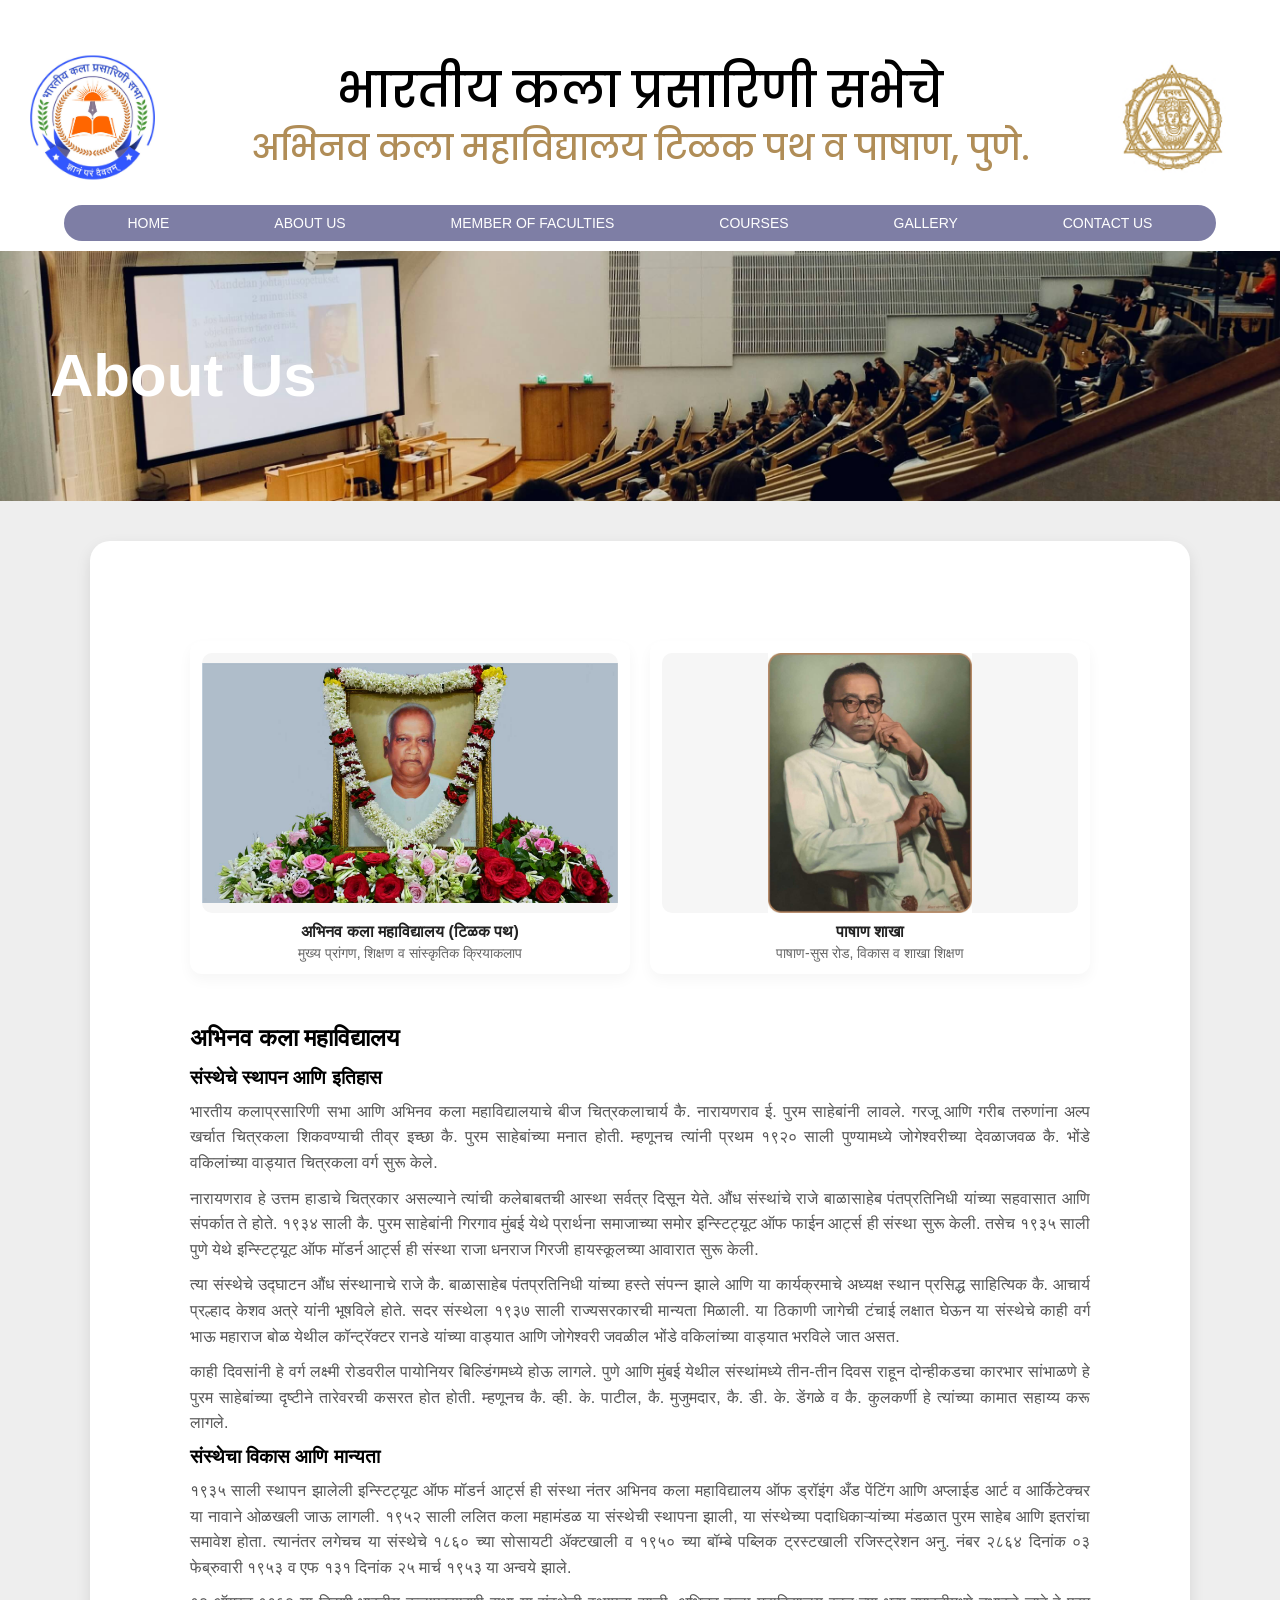
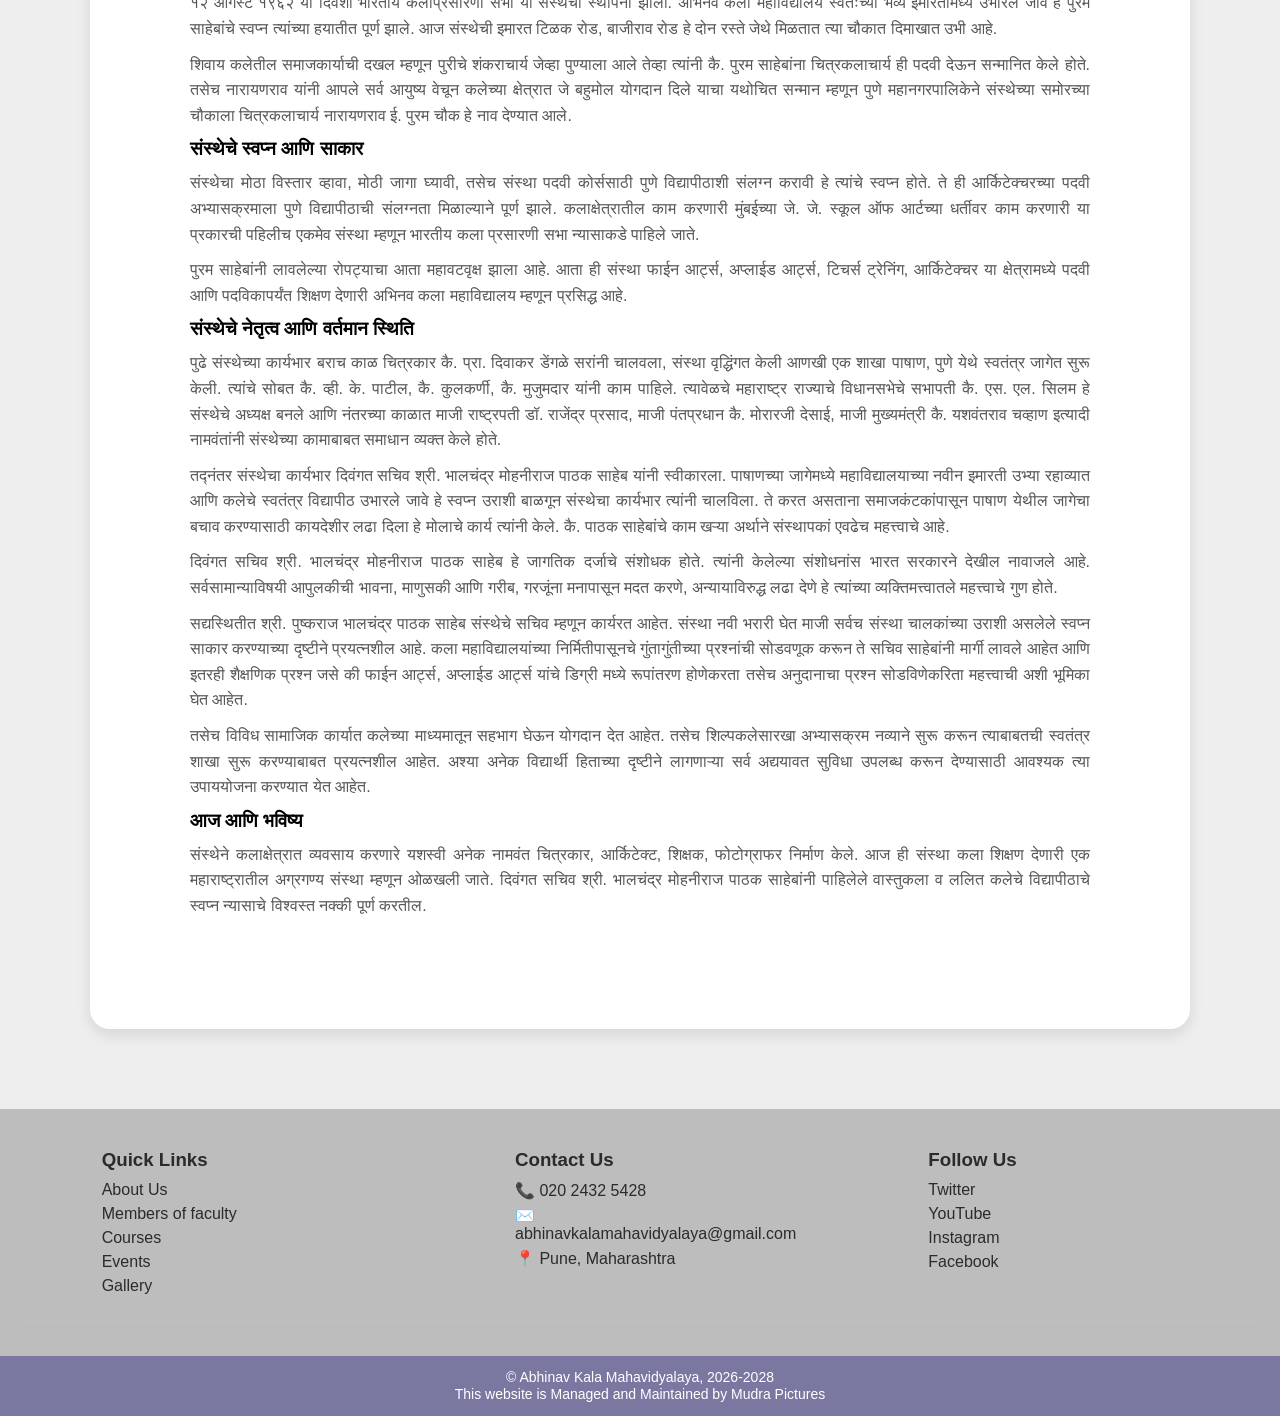
==== commit 25635991: "Members of faculty text changed" ====
--- a/about.html
+++ b/about.html
@@ -157,7 +157,7 @@
         <div class="footer-col">
             <h3>Quick Links</h3>
             <p>About Us</p>
-            <p>Member of faculties</p>
+            <p>Members of faculty</p>
             <p>Courses</p>
             <p>Events</p>
             <p>Gallery</p>
--- a/styles.css
+++ b/styles.css
@@ -2112,6 +2112,63 @@
         font-size: 14px;
     }
 
+/* Find the .faculty-card img section (around line 1857) and update it:
+   Change object-fit from 'cover' to 'contain' to prevent cropping */
+
+.faculty-card img {
+    width: 100%;
+    height: 140px;
+    object-fit: contain; /* Changed from 'cover' to 'contain' */
+    border-radius: 8px;
+    background: #ddd;
+}
+
+/* Add this mobile responsiveness for faculty grid - add AFTER the existing mobile media query for members */
+
+@media (max-width: 768px) {
+    .faculty-grid {
+        grid-template-columns: repeat(auto-fill, minmax(120px, 1fr));
+        gap: 12px;
+        padding: 12px;
+    }
+
+    .faculty-card {
+        padding: 10px;
+    }
+
+        .faculty-card img {
+            height: 120px;
+        }
+
+    .f-name {
+        font-size: 12px;
+    }
+}
+
+@media (max-width: 480px) {
+    .faculty-grid {
+        grid-template-columns: repeat(auto-fill, minmax(100px, 1fr));
+        gap: 10px;
+        padding: 10px;
+    }
+
+    .faculty-card {
+        padding: 8px;
+    }
+
+        .faculty-card img {
+            height: 100px;
+        }
+
+    .f-name {
+        font-size: 11px;
+    }
+
+        .f-name small {
+            font-size: 10px;
+        }
+}
+
 /* responsive: stack images on smaller screens */
 @media (max-width: 768px) {
     .about-images {
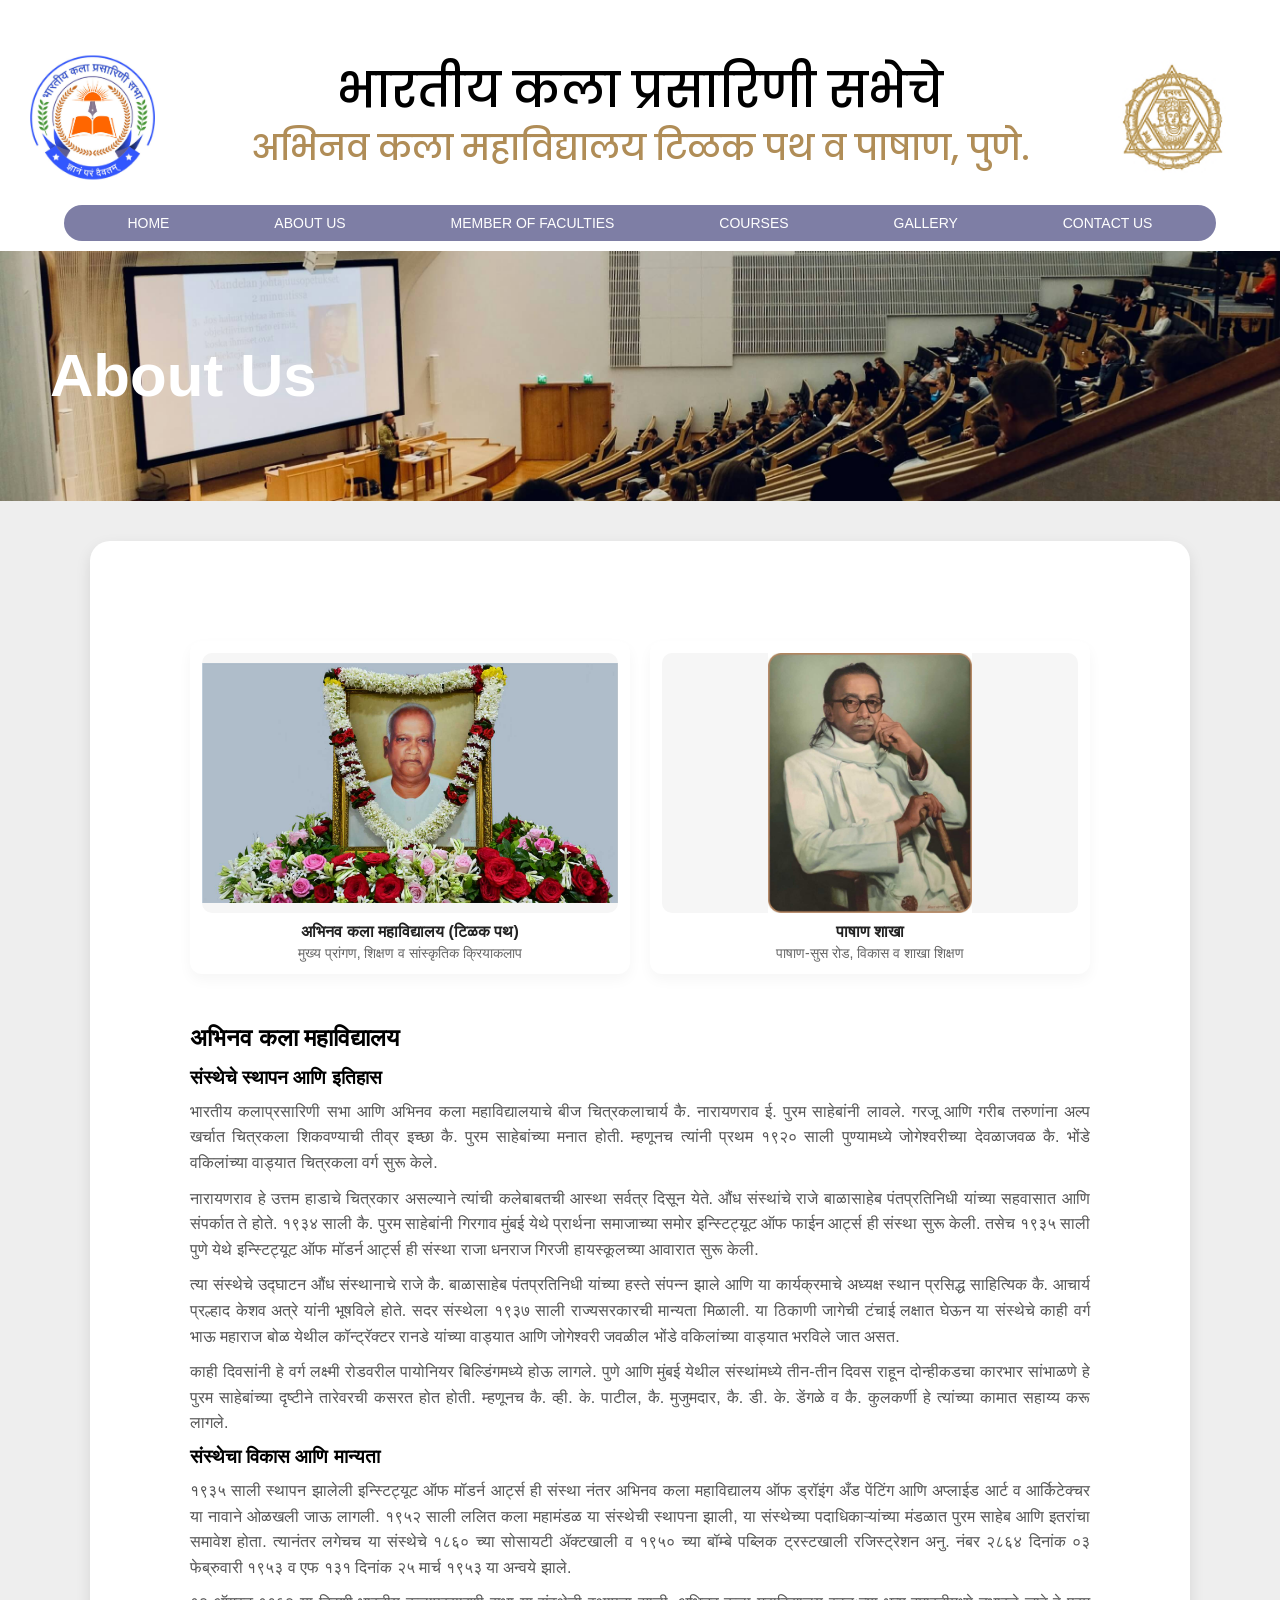
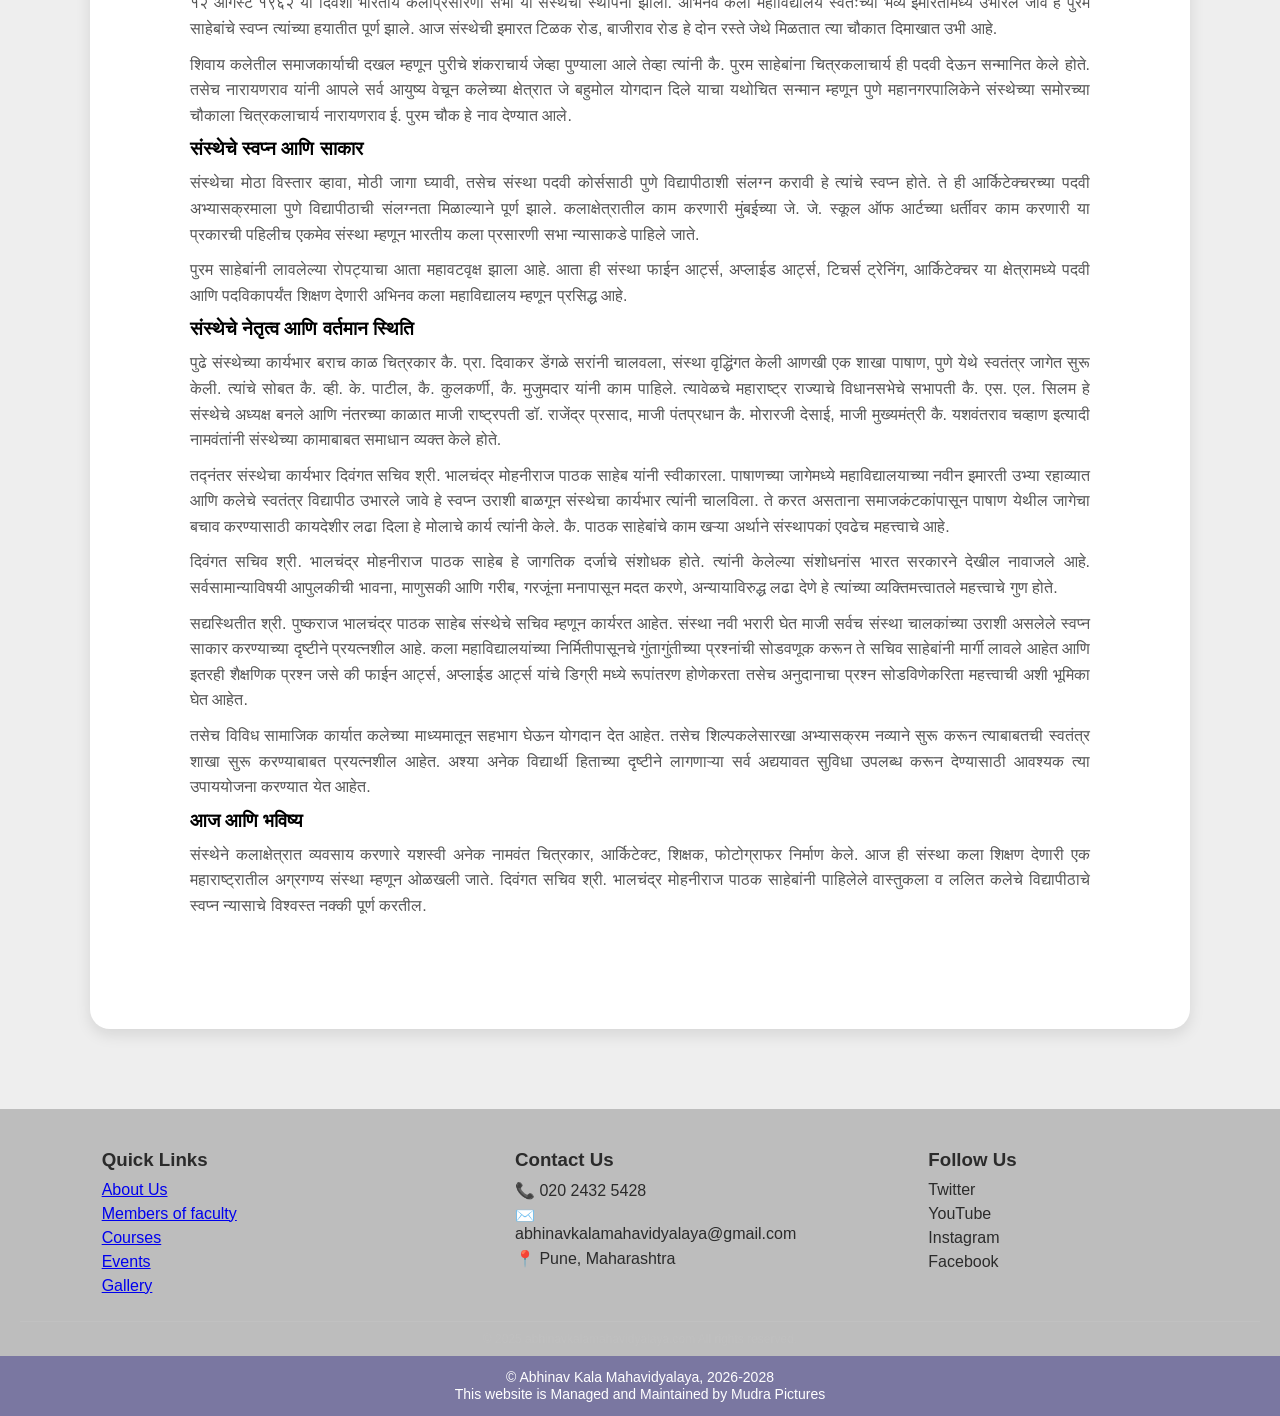
==== commit 1ad5b98b: "Update footer Naviation font" ====
--- a/about.html
+++ b/about.html
@@ -156,11 +156,11 @@
         <!-- QUICK LINKS -->
         <div class="footer-col">
             <h3>Quick Links</h3>
-            <p>About Us</p>
-            <p>Members of faculty</p>
-            <p>Courses</p>
-            <p>Events</p>
-            <p>Gallery</p>
+            <p><a href="about.html">About Us</a></p>
+            <p><a href="members.html" class="active">Members of faculty</a></p>
+            <p><a href="courses.html">Courses</a></p>
+            <p><a href="#">Events</a></p>
+            <p><a href="#">Gallery</a></p>
         </div>
 
         <!-- CONTACT -->
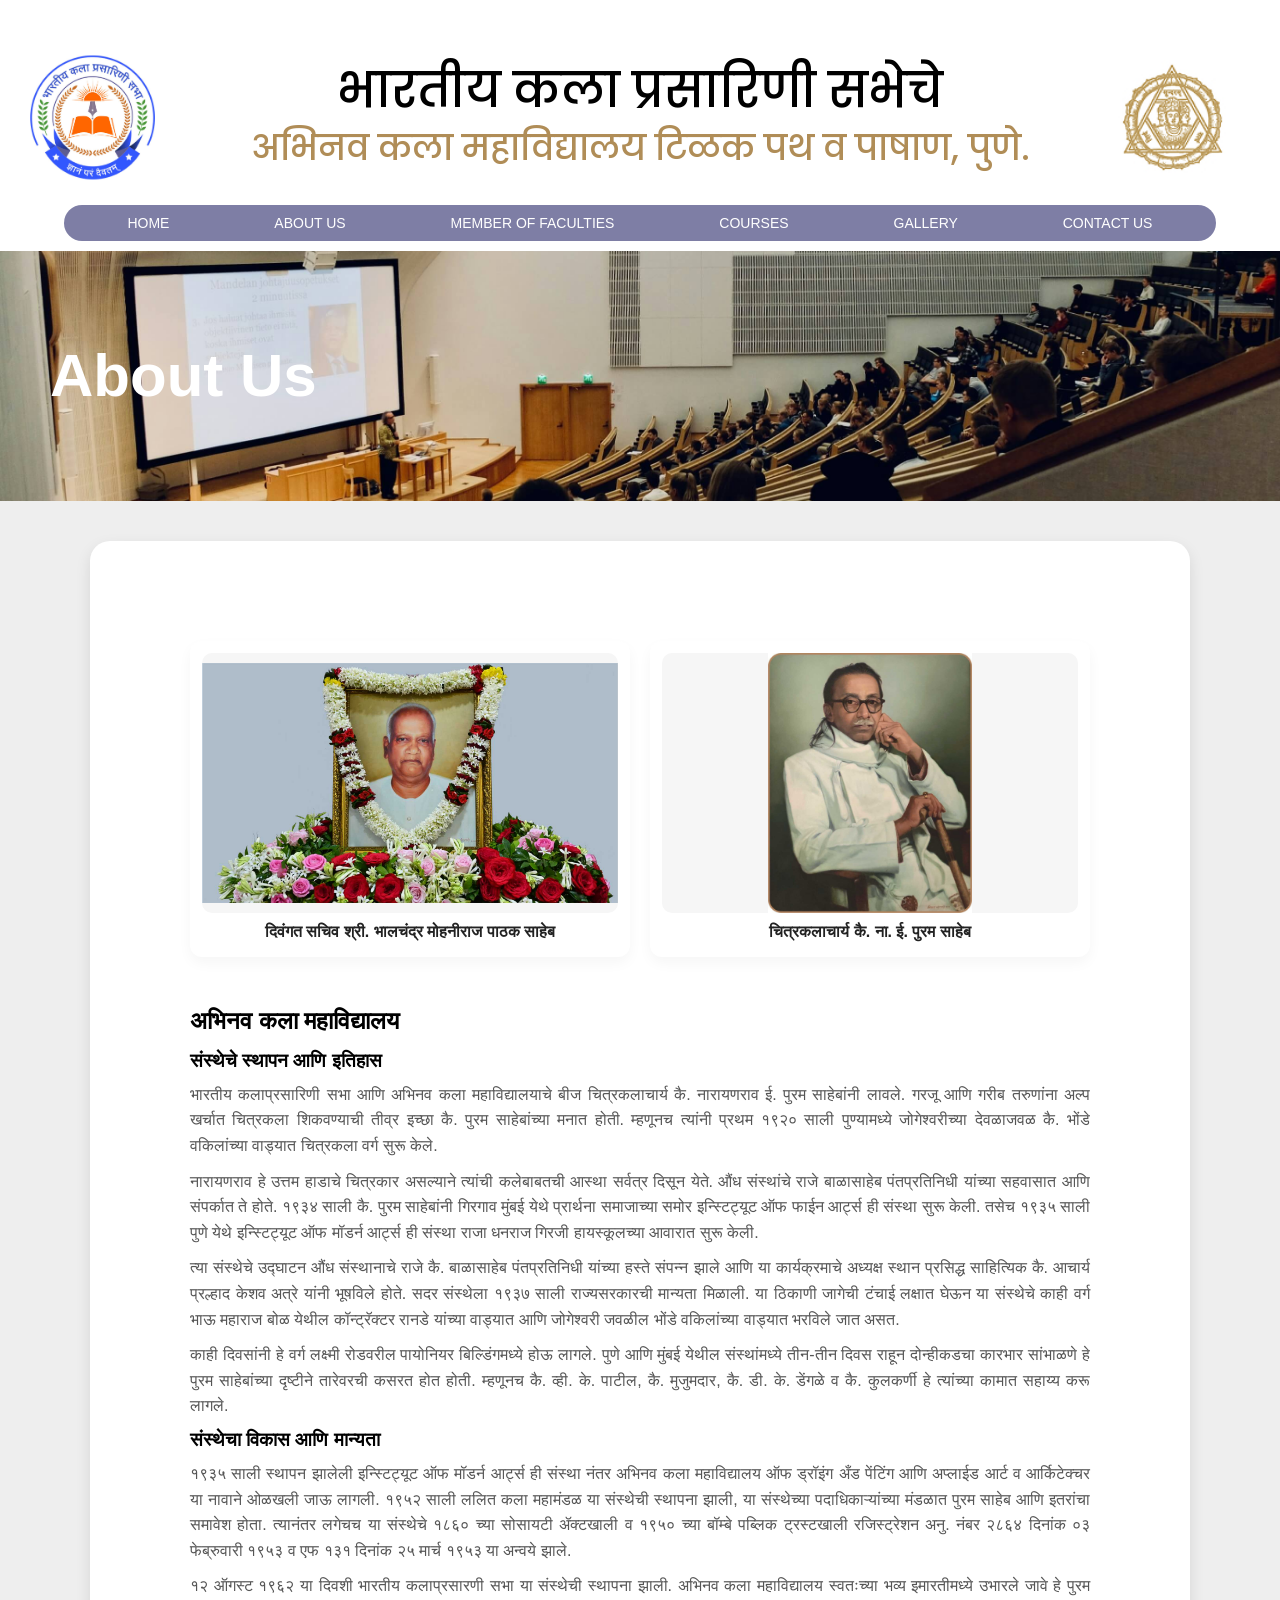
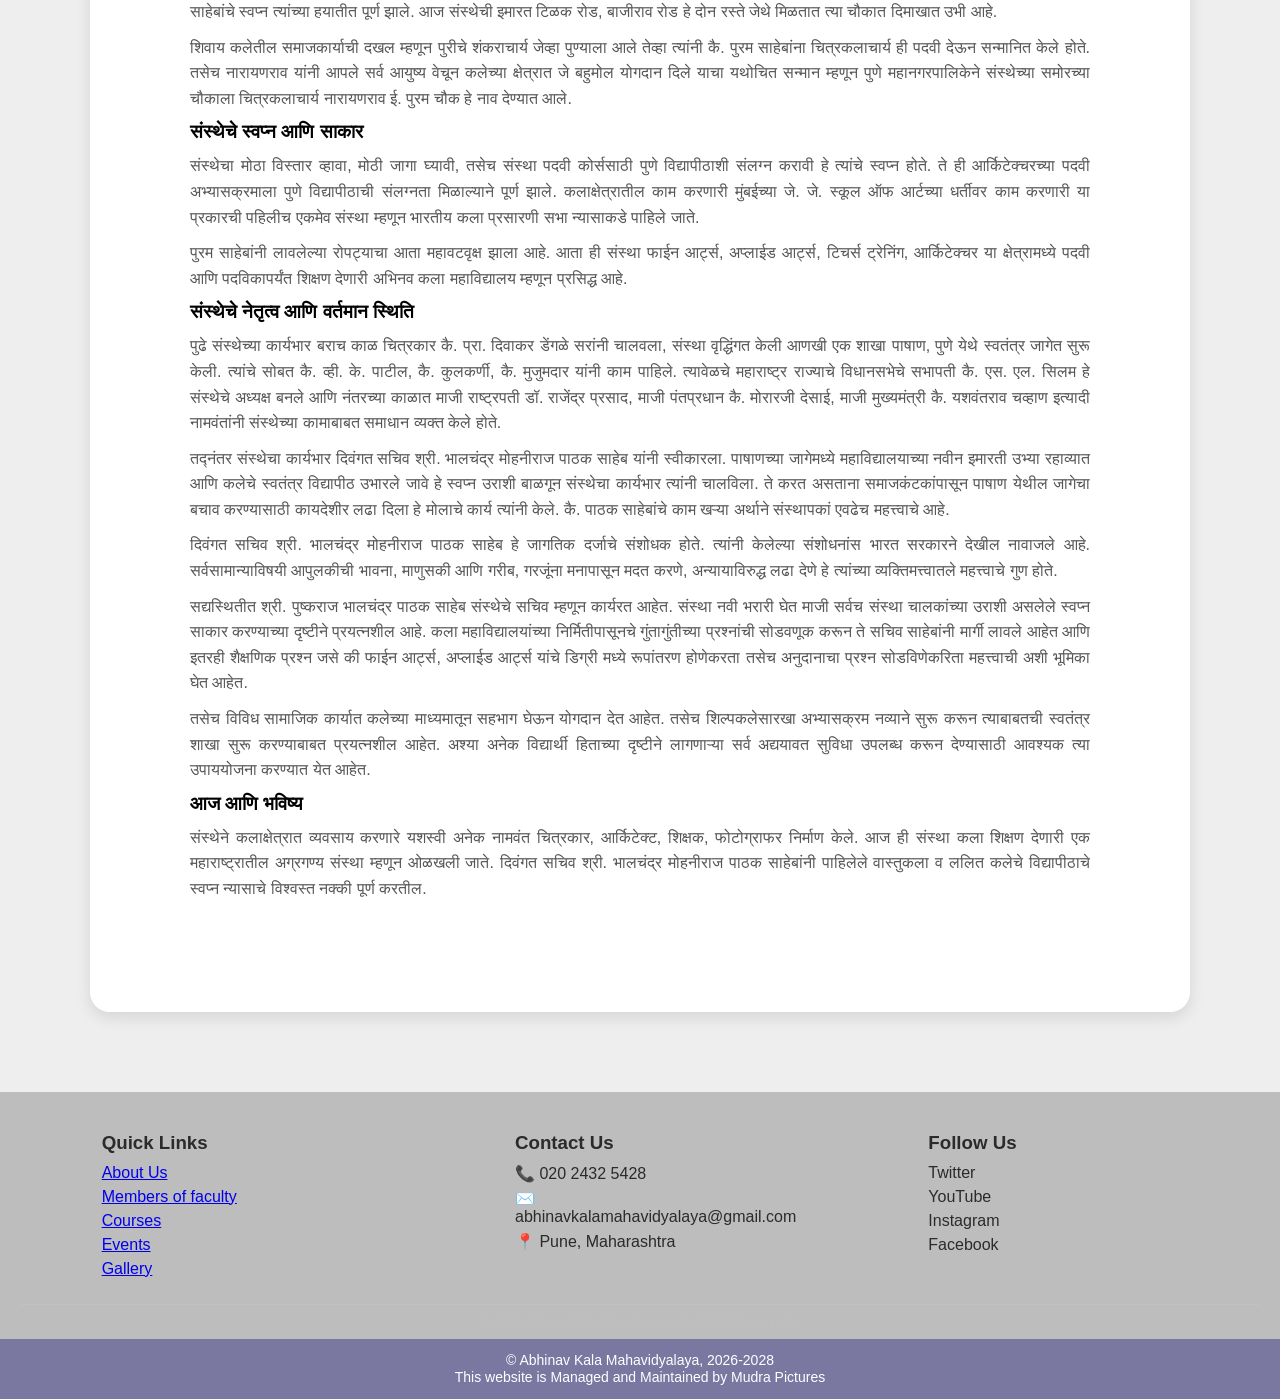
==== commit 58b6438c: "members of faculty alignment + font bold" ====
--- a/about.html
+++ b/about.html
@@ -56,95 +56,95 @@
             <div class="about-img-card">
                 <img src="images/B M Pathak.jpg" alt="Abhinav Kala Mahavidyalaya - Tilak Path">
                 <div class="about-caption">
-                    <h4>अभिनव कला महाविद्यालय (टिळक पथ)</h4>
-                    <p>मुख्य प्रांगण, शिक्षण व सांस्कृतिक क्रियाकलाप</p>
+                    <h4>दिवंगत सचिव श्री. भालचंद्र मोहनीराज पाठक साहेब</h4>
+                    <!-- <p>मुख्य प्रांगण, शिक्षण व सांस्कृतिक क्रियाकलाप</p>-->
+                </div>
+        </div>
+
+        <div class="about-img-card">
+            <img src="images/Na E Puram.jpg" alt="Abhinav Kala Mahavidyalaya - Pashan">
+            <div class="about-caption">
+                <h4>चित्रकलाचार्य कै. ना. ई. पुरम साहेब</h4>
+                <!--  <p>पाषाण-सुस रोड, विकास व शाखा शिक्षण</p>-->
+            </div>
+        </div>
+    </div>
+
+    <!-- TEXT -->
+                <div class="about-content">
+                    <h2>अभिनव कला महाविद्यालय</h2>
+
+                    <h3>संस्थेचे स्थापन आणि इतिहास</h3>
+
+                    <p>
+                        भारतीय कलाप्रसारिणी सभा आणि अभिनव कला महाविद्यालयाचे बीज चित्रकलाचार्य कै. नारायणराव ई. पुरम साहेबांनी लावले. गरजू आणि गरीब तरुणांना अल्प खर्चात चित्रकला शिकवण्याची तीव्र इच्छा कै. पुरम साहेबांच्या मनात होती. म्हणूनच त्यांनी प्रथम १९२० साली पुण्यामध्ये जोगेश्वरीच्या देवळाजवळ कै. भोंडे वकिलांच्या वाड्यात चित्रकला वर्ग सुरू केले.
+                    </p>
+
+                    <p>
+                        नारायणराव हे उत्तम हाडाचे चित्रकार असल्याने त्यांची कलेबाबतची आस्था सर्वत्र दिसून येते. औंध संस्थांचे राजे बाळासाहेब पंतप्रतिनिधी यांच्या सहवासात आणि संपर्कात ते होते. १९३४ साली कै. पुरम साहेबांनी गिरगाव मुंबई येथे प्रार्थना समाजाच्या समोर इन्स्टिट्यूट ऑफ फाईन आर्ट्स ही संस्था सुरू केली. तसेच १९३५ साली पुणे येथे इन्स्टिट्यूट ऑफ मॉडर्न आर्ट्स ही संस्था राजा धनराज गिरजी हायस्कूलच्या आवारात सुरू केली.
+                    </p>
+
+                    <p>
+                        त्या संस्थेचे उद्घाटन औंध संस्थानाचे राजे कै. बाळासाहेब पंतप्रतिनिधी यांच्या हस्ते संपन्न झाले आणि या कार्यक्रमाचे अध्यक्ष स्थान प्रसिद्ध साहित्यिक कै. आचार्य प्रल्हाद केशव अत्रे यांनी भूषविले होते. सदर संस्थेला १९३७ साली राज्यसरकारची मान्यता मिळाली. या ठिकाणी जागेची टंचाई लक्षात घेऊन या संस्थेचे काही वर्ग भाऊ महाराज बोळ येथील कॉन्ट्रॅक्टर रानडे यांच्या वाड्यात आणि जोगेश्वरी जवळील भोंडे वकिलांच्या वाड्यात भरविले जात असत.
+                    </p>
+
+                    <p>
+                        काही दिवसांनी हे वर्ग लक्ष्मी रोडवरील पायोनियर बिल्डिंगमध्ये होऊ लागले. पुणे आणि मुंबई येथील संस्थांमध्ये तीन-तीन दिवस राहून दोन्हीकडचा कारभार सांभाळणे हे पुरम साहेबांच्या दृष्टीने तारेवरची कसरत होत होती. म्हणूनच कै. व्ही. के. पाटील, कै. मुजुमदार, कै. डी. के. डेंगळे व कै. कुलकर्णी हे त्यांच्या कामात सहाय्य करू लागले.
+                    </p>
+
+                    <h3>संस्थेचा विकास आणि मान्यता</h3>
+
+                    <p>
+                        १९३५ साली स्थापन झालेली इन्स्टिट्यूट ऑफ मॉडर्न आर्ट्स ही संस्था नंतर अभिनव कला महाविद्यालय ऑफ ड्रॉइंग अँड पेंटिंग आणि अप्लाईड आर्ट व आर्किटेक्चर या नावाने ओळखली जाऊ लागली. १९५२ साली ललित कला महामंडळ या संस्थेची स्थापना झाली, या संस्थेच्या पदाधिकाऱ्यांच्या मंडळात पुरम साहेब आणि इतरांचा समावेश होता. त्यानंतर लगेचच या संस्थेचे १८६० च्या सोसायटी ॲक्टखाली व १९५० च्या बॉम्बे पब्लिक ट्रस्टखाली रजिस्ट्रेशन अनु. नंबर २८६४ दिनांक ०३ फेब्रुवारी १९५३ व एफ १३१ दिनांक २५ मार्च १९५३ या अन्वये झाले.
+                    </p>
+
+                    <p>
+                        १२ ऑगस्ट १९६२ या दिवशी भारतीय कलाप्रसारणी सभा या संस्थेची स्थापना झाली. अभिनव कला महाविद्यालय स्वतःच्या भव्य इमारतीमध्ये उभारले जावे हे पुरम साहेबांचे स्वप्न त्यांच्या हयातीत पूर्ण झाले. आज संस्थेची इमारत टिळक रोड, बाजीराव रोड हे दोन रस्ते जेथे मिळतात त्या चौकात दिमाखात उभी आहे.
+                    </p>
+
+                    <p>
+                        शिवाय कलेतील समाजकार्याची दखल म्हणून पुरीचे शंकराचार्य जेव्हा पुण्याला आले तेव्हा त्यांनी कै. पुरम साहेबांना चित्रकलाचार्य ही पदवी देऊन सन्मानित केले होते. तसेच नारायणराव यांनी आपले सर्व आयुष्य वेचून कलेच्या क्षेत्रात जे बहुमोल योगदान दिले याचा यथोचित सन्मान म्हणून पुणे महानगरपालिकेने संस्थेच्या समोरच्या चौकाला चित्रकलाचार्य नारायणराव ई. पुरम चौक हे नाव देण्यात आले.
+                    </p>
+
+                    <h3>संस्थेचे स्वप्न आणि साकार</h3>
+
+                    <p>
+                        संस्थेचा मोठा विस्तार व्हावा, मोठी जागा घ्यावी, तसेच संस्था पदवी कोर्ससाठी पुणे विद्यापीठाशी संलग्न करावी हे त्यांचे स्वप्न होते. ते ही आर्किटेक्चरच्या पदवी अभ्यासक्रमाला पुणे विद्यापीठाची संलग्नता मिळाल्याने पूर्ण झाले. कलाक्षेत्रातील काम करणारी मुंबईच्या जे. जे. स्कूल ऑफ आर्टच्या धर्तीवर काम करणारी या प्रकारची पहिलीच एकमेव संस्था म्हणून भारतीय कला प्रसारणी सभा न्यासाकडे पाहिले जाते.
+                    </p>
+
+                    <p>
+                        पुरम साहेबांनी लावलेल्या रोपट्याचा आता महावटवृक्ष झाला आहे. आता ही संस्था फाईन आर्ट्स, अप्लाईड आर्ट्स, टिचर्स ट्रेनिंग, आर्किटेक्चर या क्षेत्रामध्ये पदवी आणि पदविकापर्यंत शिक्षण देणारी अभिनव कला महाविद्यालय म्हणून प्रसिद्ध आहे.
+                    </p>
+
+                    <h3>संस्थेचे नेतृत्व आणि वर्तमान स्थिति</h3>
+
+                    <p>
+                        पुढे संस्थेच्या कार्यभार बराच काळ चित्रकार कै. प्रा. दिवाकर डेंगळे सरांनी चालवला, संस्था वृद्धिंगत केली आणखी एक शाखा पाषाण, पुणे येथे स्वतंत्र जागेत सुरू केली. त्यांचे सोबत कै. व्ही. के. पाटील, कै. कुलकर्णी, कै. मुजुमदार यांनी काम पाहिले. त्यावेळचे महाराष्ट्र राज्याचे विधानसभेचे सभापती कै. एस. एल. सिलम हे संस्थेचे अध्यक्ष बनले आणि नंतरच्या काळात माजी राष्ट्रपती डॉ. राजेंद्र प्रसाद, माजी पंतप्रधान कै. मोरारजी देसाई, माजी मुख्यमंत्री कै. यशवंतराव चव्हाण इत्यादी नामवंतांनी संस्थेच्या कामाबाबत समाधान व्यक्त केले होते.
+                    </p>
+
+                    <p>
+                        तद्नंतर संस्थेचा कार्यभार दिवंगत सचिव श्री. भालचंद्र मोहनीराज पाठक साहेब यांनी स्वीकारला. पाषाणच्या जागेमध्ये महाविद्यालयाच्या नवीन इमारती उभ्या रहाव्यात आणि कलेचे स्वतंत्र विद्यापीठ उभारले जावे हे स्वप्न उराशी बाळगून संस्थेचा कार्यभार त्यांनी चालविला. ते करत असताना समाजकंटकांपासून पाषाण येथील जागेचा बचाव करण्यासाठी कायदेशीर लढा दिला हे मोलाचे कार्य त्यांनी केले. कै. पाठक साहेबांचे काम खऱ्या अर्थाने संस्थापकां एवढेच महत्त्वाचे आहे.
+                    </p>
+
+                    <p>
+                        दिवंगत सचिव श्री. भालचंद्र मोहनीराज पाठक साहेब हे जागतिक दर्जाचे संशोधक होते. त्यांनी केलेल्या संशोधनांस भारत सरकारने देखील नावाजले आहे. सर्वसामान्याविषयी आपुलकीची भावना, माणुसकी आणि गरीब, गरजूंना मनापासून मदत करणे, अन्यायाविरुद्ध लढा देणे हे त्यांच्या व्यक्तिमत्त्वातले महत्त्वाचे गुण होते.
+                    </p>
+
+                    <p>
+                        सद्यस्थितीत श्री. पुष्कराज भालचंद्र पाठक साहेब संस्थेचे सचिव म्हणून कार्यरत आहेत. संस्था नवी भरारी घेत माजी सर्वच संस्था चालकांच्या उराशी असलेले स्वप्न साकार करण्याच्या दृष्टीने प्रयत्नशील आहे. कला महाविद्यालयांच्या निर्मितीपासूनचे गुंतागुंतीच्या प्रश्नांची सोडवणूक करून ते सचिव साहेबांनी मार्गी लावले आहेत आणि इतरही शैक्षणिक प्रश्न जसे की फाईन आर्ट्स, अप्लाईड आर्ट्स यांचे डिग्री मध्ये रूपांतरण होणेकरता तसेच अनुदानाचा प्रश्न सोडविणेकरिता महत्त्वाची अशी भूमिका घेत आहेत.
+                    </p>
+
+                    <p>
+                        तसेच विविध सामाजिक कार्यात कलेच्या माध्यमातून सहभाग घेऊन योगदान देत आहेत. तसेच शिल्पकलेसारखा अभ्यासक्रम नव्याने सुरू करून त्याबाबतची स्वतंत्र शाखा सुरू करण्याबाबत प्रयत्नशील आहेत. अश्या अनेक विद्यार्थी हिताच्या दृष्टीने लागणाऱ्या सर्व अद्ययावत सुविधा उपलब्ध करून देण्यासाठी आवश्यक त्या उपाययोजना करण्यात येत आहेत.
+                    </p>
+
+                    <h3>आज आणि भविष्य</h3>
+
+                    <p>
+                        संस्थेने कलाक्षेत्रात व्यवसाय करणारे यशस्वी अनेक नामवंत चित्रकार, आर्किटेक्ट, शिक्षक, फोटोग्राफर निर्माण केले. आज ही संस्था कला शिक्षण देणारी एक महाराष्ट्रातील अग्रगण्य संस्था म्हणून ओळखली जाते. दिवंगत सचिव श्री. भालचंद्र मोहनीराज पाठक साहेबांनी पाहिलेले वास्तुकला व ललित कलेचे विद्यापीठाचे स्वप्न न्यासाचे विश्वस्त नक्की पूर्ण करतील.
+                    </p>
                 </div>
             </div>
-
-            <div class="about-img-card">
-                <img src="images/Na E Puram.jpg" alt="Abhinav Kala Mahavidyalaya - Pashan">
-                <div class="about-caption">
-                    <h4>पाषाण शाखा</h4>
-                    <p>पाषाण-सुस रोड, विकास व शाखा शिक्षण</p>
-                </div>
-            </div>
-        </div>
-
-        <!-- TEXT -->
-        <div class="about-content">
-            <h2>अभिनव कला महाविद्यालय</h2>
-
-            <h3>संस्थेचे स्थापन आणि इतिहास</h3>
-
-            <p>
-                भारतीय कलाप्रसारिणी सभा आणि अभिनव कला महाविद्यालयाचे बीज चित्रकलाचार्य कै. नारायणराव ई. पुरम साहेबांनी लावले. गरजू आणि गरीब तरुणांना अल्प खर्चात चित्रकला शिकवण्याची तीव्र इच्छा कै. पुरम साहेबांच्या मनात होती. म्हणूनच त्यांनी प्रथम १९२० साली पुण्यामध्ये जोगेश्वरीच्या देवळाजवळ कै. भोंडे वकिलांच्या वाड्यात चित्रकला वर्ग सुरू केले.
-            </p>
-
-            <p>
-                नारायणराव हे उत्तम हाडाचे चित्रकार असल्याने त्यांची कलेबाबतची आस्था सर्वत्र दिसून येते. औंध संस्थांचे राजे बाळासाहेब पंतप्रतिनिधी यांच्या सहवासात आणि संपर्कात ते होते. १९३४ साली कै. पुरम साहेबांनी गिरगाव मुंबई येथे प्रार्थना समाजाच्या समोर इन्स्टिट्यूट ऑफ फाईन आर्ट्स ही संस्था सुरू केली. तसेच १९३५ साली पुणे येथे इन्स्टिट्यूट ऑफ मॉडर्न आर्ट्स ही संस्था राजा धनराज गिरजी हायस्कूलच्या आवारात सुरू केली.
-            </p>
-
-            <p>
-                त्या संस्थेचे उद्घाटन औंध संस्थानाचे राजे कै. बाळासाहेब पंतप्रतिनिधी यांच्या हस्ते संपन्न झाले आणि या कार्यक्रमाचे अध्यक्ष स्थान प्रसिद्ध साहित्यिक कै. आचार्य प्रल्हाद केशव अत्रे यांनी भूषविले होते. सदर संस्थेला १९३७ साली राज्यसरकारची मान्यता मिळाली. या ठिकाणी जागेची टंचाई लक्षात घेऊन या संस्थेचे काही वर्ग भाऊ महाराज बोळ येथील कॉन्ट्रॅक्टर रानडे यांच्या वाड्यात आणि जोगेश्वरी जवळील भोंडे वकिलांच्या वाड्यात भरविले जात असत.
-            </p>
-
-            <p>
-                काही दिवसांनी हे वर्ग लक्ष्मी रोडवरील पायोनियर बिल्डिंगमध्ये होऊ लागले. पुणे आणि मुंबई येथील संस्थांमध्ये तीन-तीन दिवस राहून दोन्हीकडचा कारभार सांभाळणे हे पुरम साहेबांच्या दृष्टीने तारेवरची कसरत होत होती. म्हणूनच कै. व्ही. के. पाटील, कै. मुजुमदार, कै. डी. के. डेंगळे व कै. कुलकर्णी हे त्यांच्या कामात सहाय्य करू लागले.
-            </p>
-
-            <h3>संस्थेचा विकास आणि मान्यता</h3>
-
-            <p>
-                १९३५ साली स्थापन झालेली इन्स्टिट्यूट ऑफ मॉडर्न आर्ट्स ही संस्था नंतर अभिनव कला महाविद्यालय ऑफ ड्रॉइंग अँड पेंटिंग आणि अप्लाईड आर्ट व आर्किटेक्चर या नावाने ओळखली जाऊ लागली. १९५२ साली ललित कला महामंडळ या संस्थेची स्थापना झाली, या संस्थेच्या पदाधिकाऱ्यांच्या मंडळात पुरम साहेब आणि इतरांचा समावेश होता. त्यानंतर लगेचच या संस्थेचे १८६० च्या सोसायटी ॲक्टखाली व १९५० च्या बॉम्बे पब्लिक ट्रस्टखाली रजिस्ट्रेशन अनु. नंबर २८६४ दिनांक ०३ फेब्रुवारी १९५३ व एफ १३१ दिनांक २५ मार्च १९५३ या अन्वये झाले.
-            </p>
-
-            <p>
-                १२ ऑगस्ट १९६२ या दिवशी भारतीय कलाप्रसारणी सभा या संस्थेची स्थापना झाली. अभिनव कला महाविद्यालय स्वतःच्या भव्य इमारतीमध्ये उभारले जावे हे पुरम साहेबांचे स्वप्न त्यांच्या हयातीत पूर्ण झाले. आज संस्थेची इमारत टिळक रोड, बाजीराव रोड हे दोन रस्ते जेथे मिळतात त्या चौकात दिमाखात उभी आहे.
-            </p>
-
-            <p>
-                शिवाय कलेतील समाजकार्याची दखल म्हणून पुरीचे शंकराचार्य जेव्हा पुण्याला आले तेव्हा त्यांनी कै. पुरम साहेबांना चित्रकलाचार्य ही पदवी देऊन सन्मानित केले होते. तसेच नारायणराव यांनी आपले सर्व आयुष्य वेचून कलेच्या क्षेत्रात जे बहुमोल योगदान दिले याचा यथोचित सन्मान म्हणून पुणे महानगरपालिकेने संस्थेच्या समोरच्या चौकाला चित्रकलाचार्य नारायणराव ई. पुरम चौक हे नाव देण्यात आले.
-            </p>
-
-            <h3>संस्थेचे स्वप्न आणि साकार</h3>
-
-            <p>
-                संस्थेचा मोठा विस्तार व्हावा, मोठी जागा घ्यावी, तसेच संस्था पदवी कोर्ससाठी पुणे विद्यापीठाशी संलग्न करावी हे त्यांचे स्वप्न होते. ते ही आर्किटेक्चरच्या पदवी अभ्यासक्रमाला पुणे विद्यापीठाची संलग्नता मिळाल्याने पूर्ण झाले. कलाक्षेत्रातील काम करणारी मुंबईच्या जे. जे. स्कूल ऑफ आर्टच्या धर्तीवर काम करणारी या प्रकारची पहिलीच एकमेव संस्था म्हणून भारतीय कला प्रसारणी सभा न्यासाकडे पाहिले जाते.
-            </p>
-
-            <p>
-                पुरम साहेबांनी लावलेल्या रोपट्याचा आता महावटवृक्ष झाला आहे. आता ही संस्था फाईन आर्ट्स, अप्लाईड आर्ट्स, टिचर्स ट्रेनिंग, आर्किटेक्चर या क्षेत्रामध्ये पदवी आणि पदविकापर्यंत शिक्षण देणारी अभिनव कला महाविद्यालय म्हणून प्रसिद्ध आहे.
-            </p>
-
-            <h3>संस्थेचे नेतृत्व आणि वर्तमान स्थिति</h3>
-
-            <p>
-                पुढे संस्थेच्या कार्यभार बराच काळ चित्रकार कै. प्रा. दिवाकर डेंगळे सरांनी चालवला, संस्था वृद्धिंगत केली आणखी एक शाखा पाषाण, पुणे येथे स्वतंत्र जागेत सुरू केली. त्यांचे सोबत कै. व्ही. के. पाटील, कै. कुलकर्णी, कै. मुजुमदार यांनी काम पाहिले. त्यावेळचे महाराष्ट्र राज्याचे विधानसभेचे सभापती कै. एस. एल. सिलम हे संस्थेचे अध्यक्ष बनले आणि नंतरच्या काळात माजी राष्ट्रपती डॉ. राजेंद्र प्रसाद, माजी पंतप्रधान कै. मोरारजी देसाई, माजी मुख्यमंत्री कै. यशवंतराव चव्हाण इत्यादी नामवंतांनी संस्थेच्या कामाबाबत समाधान व्यक्त केले होते.
-            </p>
-
-            <p>
-                तद्नंतर संस्थेचा कार्यभार दिवंगत सचिव श्री. भालचंद्र मोहनीराज पाठक साहेब यांनी स्वीकारला. पाषाणच्या जागेमध्ये महाविद्यालयाच्या नवीन इमारती उभ्या रहाव्यात आणि कलेचे स्वतंत्र विद्यापीठ उभारले जावे हे स्वप्न उराशी बाळगून संस्थेचा कार्यभार त्यांनी चालविला. ते करत असताना समाजकंटकांपासून पाषाण येथील जागेचा बचाव करण्यासाठी कायदेशीर लढा दिला हे मोलाचे कार्य त्यांनी केले. कै. पाठक साहेबांचे काम खऱ्या अर्थाने संस्थापकां एवढेच महत्त्वाचे आहे.
-            </p>
-
-            <p>
-                दिवंगत सचिव श्री. भालचंद्र मोहनीराज पाठक साहेब हे जागतिक दर्जाचे संशोधक होते. त्यांनी केलेल्या संशोधनांस भारत सरकारने देखील नावाजले आहे. सर्वसामान्याविषयी आपुलकीची भावना, माणुसकी आणि गरीब, गरजूंना मनापासून मदत करणे, अन्यायाविरुद्ध लढा देणे हे त्यांच्या व्यक्तिमत्त्वातले महत्त्वाचे गुण होते.
-            </p>
-
-            <p>
-                सद्यस्थितीत श्री. पुष्कराज भालचंद्र पाठक साहेब संस्थेचे सचिव म्हणून कार्यरत आहेत. संस्था नवी भरारी घेत माजी सर्वच संस्था चालकांच्या उराशी असलेले स्वप्न साकार करण्याच्या दृष्टीने प्रयत्नशील आहे. कला महाविद्यालयांच्या निर्मितीपासूनचे गुंतागुंतीच्या प्रश्नांची सोडवणूक करून ते सचिव साहेबांनी मार्गी लावले आहेत आणि इतरही शैक्षणिक प्रश्न जसे की फाईन आर्ट्स, अप्लाईड आर्ट्स यांचे डिग्री मध्ये रूपांतरण होणेकरता तसेच अनुदानाचा प्रश्न सोडविणेकरिता महत्त्वाची अशी भूमिका घेत आहेत.
-            </p>
-
-            <p>
-                तसेच विविध सामाजिक कार्यात कलेच्या माध्यमातून सहभाग घेऊन योगदान देत आहेत. तसेच शिल्पकलेसारखा अभ्यासक्रम नव्याने सुरू करून त्याबाबतची स्वतंत्र शाखा सुरू करण्याबाबत प्रयत्नशील आहेत. अश्या अनेक विद्यार्थी हिताच्या दृष्टीने लागणाऱ्या सर्व अद्ययावत सुविधा उपलब्ध करून देण्यासाठी आवश्यक त्या उपाययोजना करण्यात येत आहेत.
-            </p>
-
-            <h3>आज आणि भविष्य</h3>
-
-            <p>
-                संस्थेने कलाक्षेत्रात व्यवसाय करणारे यशस्वी अनेक नामवंत चित्रकार, आर्किटेक्ट, शिक्षक, फोटोग्राफर निर्माण केले. आज ही संस्था कला शिक्षण देणारी एक महाराष्ट्रातील अग्रगण्य संस्था म्हणून ओळखली जाते. दिवंगत सचिव श्री. भालचंद्र मोहनीराज पाठक साहेबांनी पाहिलेले वास्तुकला व ललित कलेचे विद्यापीठाचे स्वप्न न्यासाचे विश्वस्त नक्की पूर्ण करतील.
-            </p>
-        </div>
-    </div>
 
 </section>
 
--- a/styles.css
+++ b/styles.css
@@ -2145,6 +2145,20 @@
     }
 }
 
+
+@media (max-width: 768px) {
+    .gallery-card {
+        min-width: 180px; /* keep cards usable on small screens */
+    }
+
+        .gallery-card img {
+            height: auto !important;
+            aspect-ratio: 4 / 3;
+            max-height: 260px;
+            object-fit: contain !important;
+        }
+}
+
 @media (max-width: 480px) {
     .faculty-grid {
         grid-template-columns: repeat(auto-fill, minmax(100px, 1fr));
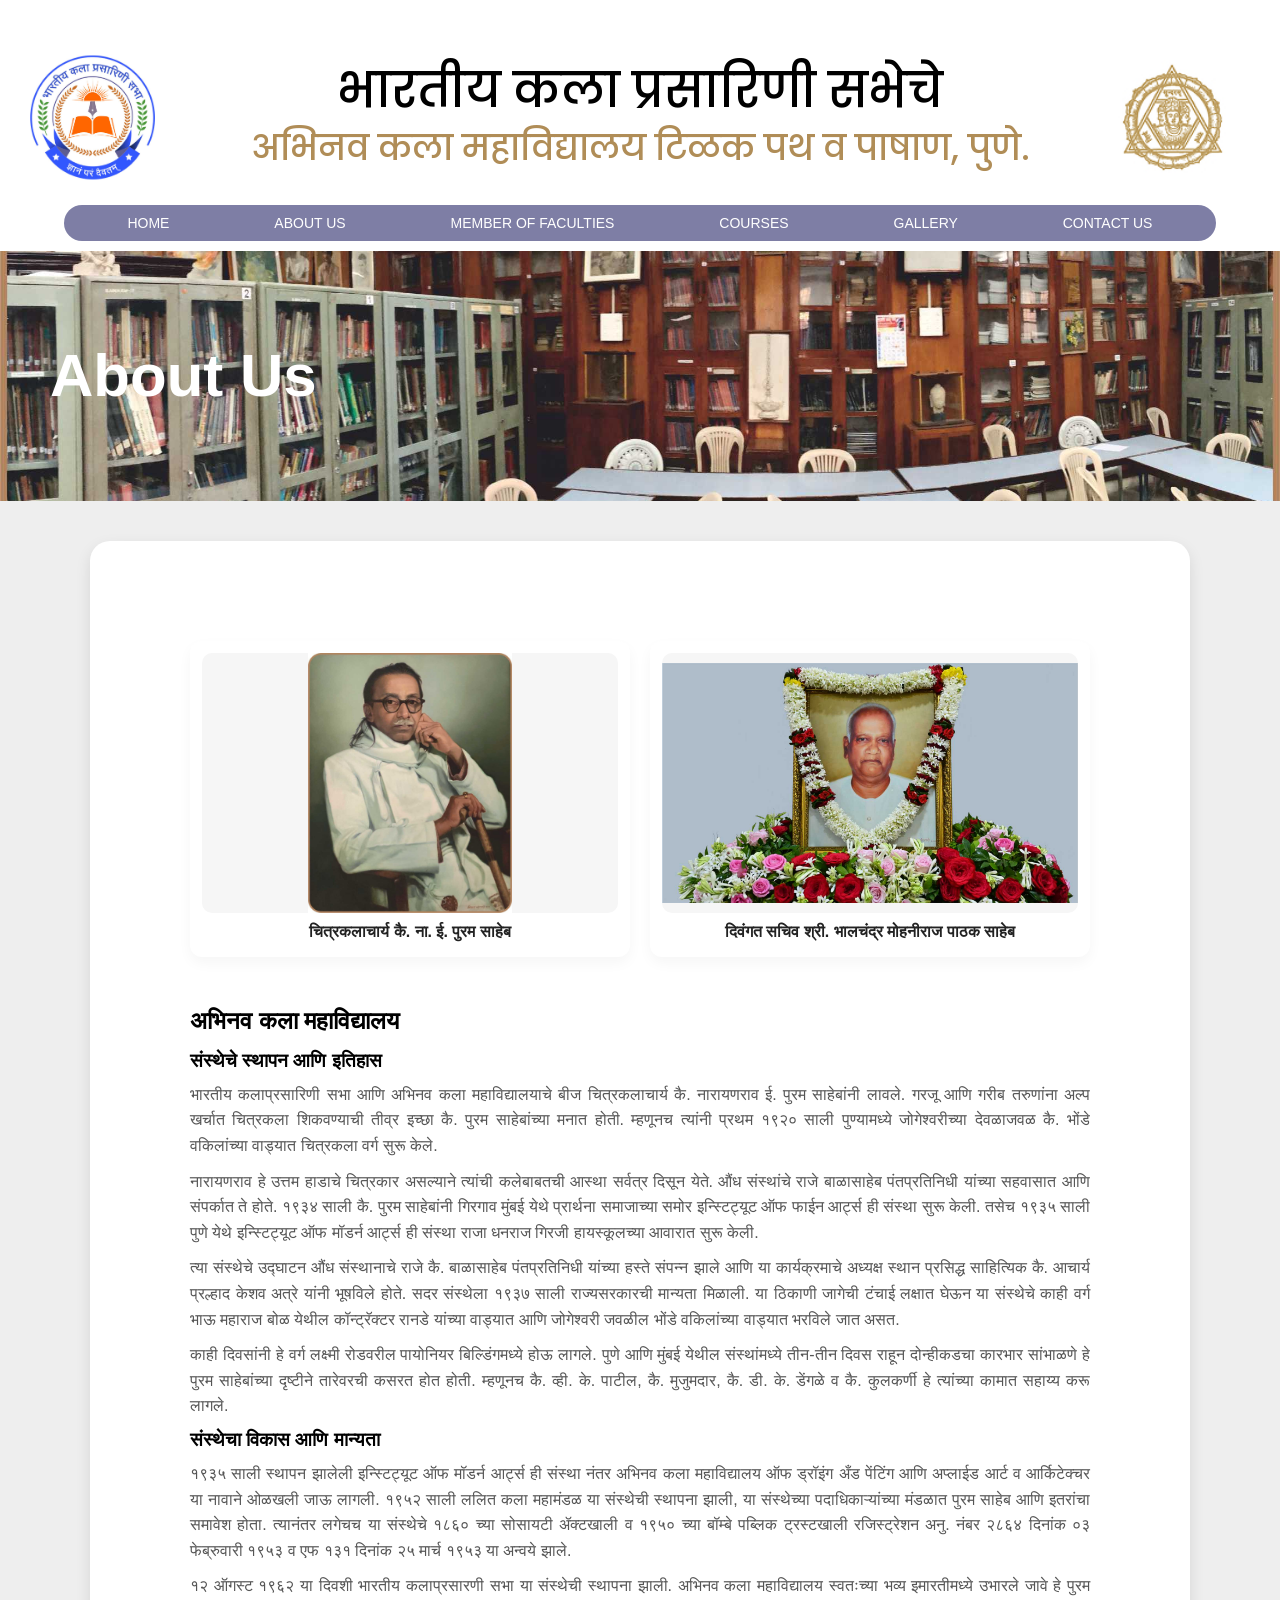
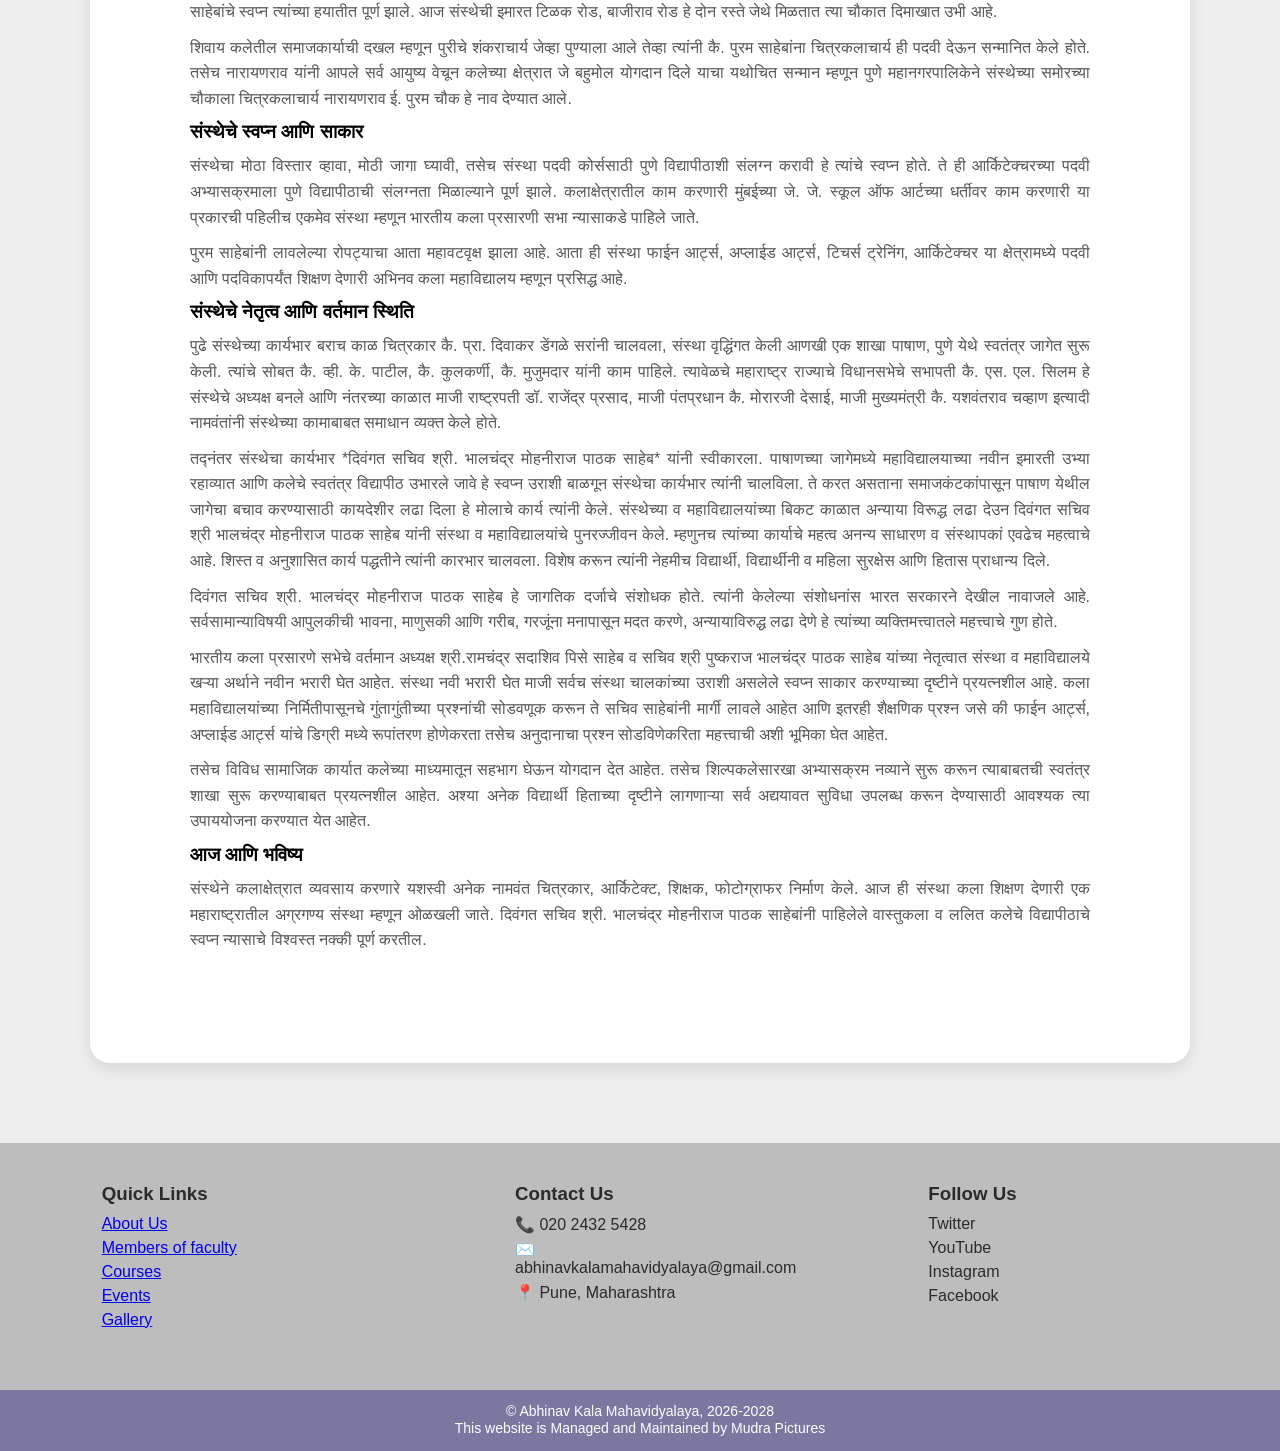
==== commit 58f80941: "Update about us" ====
--- a/about.html
+++ b/about.html
@@ -1,197 +1,197 @@
-﻿<!DOCTYPE html>
-<html lang="en">
-<head>
-    <link href="https://fonts.googleapis.com/css2?family=Poppins:wght@600;800;900&display=swap" rel="stylesheet">
-    <meta charset="UTF-8">
-    <meta name="viewport" content="width=device-width, initial-scale=1.0">
-    <title>About Us</title>
-    <link rel="stylesheet" href="styles.css">
-</head>
-
-<body>
-
-<!-- HEADER -->
-    <header class="header">
-        <!-- LEFT LOGO -->
-        <div class="header-logo left">
-            <img src="images/bhartiykalaprasarini.jpg" alt="Bharatiya Kala Prasarini Sabha Logo">
-        </div>
-
-        <!-- TITLE -->
-        <h1>
-            <span class="line1">भारतीय कला प्रसारिणी सभेचे </span><br>
-            <!--<span class="line2">अभिनव कला महाविद्यालय</span><br> -->
-            <span class="line3">अभिनव कला महाविद्यालय टिळक पथ व पाषाण, पुणे.</span>
-        </h1>
-
-        <!-- RIGHT LOGO -->
-        <div class="header-logo right">
-            <img src="images/GOLDEN COLOUR SYM.LOGO_ABHINAV.jpg" alt="College Logo">
-        </div>
-    </header>
-
-<!-- NAVBAR -->
-<nav class="navbar-wrapper">
-    <div class="navbar-center">
-        <a href="index.html">HOME</a>
-        <a href="about.html" class="active">ABOUT US</a>
-        <a href="members.html" class="active">MEMBER OF FACULTIES</a>
-        <a href="courses.html">COURSES</a>
-        <a href="#">GALLERY</a>
-        <a href="contact.html">CONTACT US</a>
-    </div>
-</nav>
-
-<!-- HERO SECTION -->
-<section class="about-hero">
-    <h1>About Us</h1>
-</section>
-
-<!-- ABOUT CONTENT -->
-<section class="about-page">
-
-    <!-- TWO IMAGES HORIZONTALLY WITH DETAILS BELOW EACH -->
-    <div class="about-card">
-        <div class="about-images">
-            <div class="about-img-card">
-                <img src="images/B M Pathak.jpg" alt="Abhinav Kala Mahavidyalaya - Tilak Path">
-                <div class="about-caption">
-                    <h4>दिवंगत सचिव श्री. भालचंद्र मोहनीराज पाठक साहेब</h4>
-                    <!-- <p>मुख्य प्रांगण, शिक्षण व सांस्कृतिक क्रियाकलाप</p>-->
-                </div>
-        </div>
-
-        <div class="about-img-card">
-            <img src="images/Na E Puram.jpg" alt="Abhinav Kala Mahavidyalaya - Pashan">
-            <div class="about-caption">
-                <h4>चित्रकलाचार्य कै. ना. ई. पुरम साहेब</h4>
-                <!--  <p>पाषाण-सुस रोड, विकास व शाखा शिक्षण</p>-->
-            </div>
-        </div>
-    </div>
-
-    <!-- TEXT -->
-                <div class="about-content">
-                    <h2>अभिनव कला महाविद्यालय</h2>
-
-                    <h3>संस्थेचे स्थापन आणि इतिहास</h3>
-
-                    <p>
-                        भारतीय कलाप्रसारिणी सभा आणि अभिनव कला महाविद्यालयाचे बीज चित्रकलाचार्य कै. नारायणराव ई. पुरम साहेबांनी लावले. गरजू आणि गरीब तरुणांना अल्प खर्चात चित्रकला शिकवण्याची तीव्र इच्छा कै. पुरम साहेबांच्या मनात होती. म्हणूनच त्यांनी प्रथम १९२० साली पुण्यामध्ये जोगेश्वरीच्या देवळाजवळ कै. भोंडे वकिलांच्या वाड्यात चित्रकला वर्ग सुरू केले.
-                    </p>
-
-                    <p>
-                        नारायणराव हे उत्तम हाडाचे चित्रकार असल्याने त्यांची कलेबाबतची आस्था सर्वत्र दिसून येते. औंध संस्थांचे राजे बाळासाहेब पंतप्रतिनिधी यांच्या सहवासात आणि संपर्कात ते होते. १९३४ साली कै. पुरम साहेबांनी गिरगाव मुंबई येथे प्रार्थना समाजाच्या समोर इन्स्टिट्यूट ऑफ फाईन आर्ट्स ही संस्था सुरू केली. तसेच १९३५ साली पुणे येथे इन्स्टिट्यूट ऑफ मॉडर्न आर्ट्स ही संस्था राजा धनराज गिरजी हायस्कूलच्या आवारात सुरू केली.
-                    </p>
-
-                    <p>
-                        त्या संस्थेचे उद्घाटन औंध संस्थानाचे राजे कै. बाळासाहेब पंतप्रतिनिधी यांच्या हस्ते संपन्न झाले आणि या कार्यक्रमाचे अध्यक्ष स्थान प्रसिद्ध साहित्यिक कै. आचार्य प्रल्हाद केशव अत्रे यांनी भूषविले होते. सदर संस्थेला १९३७ साली राज्यसरकारची मान्यता मिळाली. या ठिकाणी जागेची टंचाई लक्षात घेऊन या संस्थेचे काही वर्ग भाऊ महाराज बोळ येथील कॉन्ट्रॅक्टर रानडे यांच्या वाड्यात आणि जोगेश्वरी जवळील भोंडे वकिलांच्या वाड्यात भरविले जात असत.
-                    </p>
-
-                    <p>
-                        काही दिवसांनी हे वर्ग लक्ष्मी रोडवरील पायोनियर बिल्डिंगमध्ये होऊ लागले. पुणे आणि मुंबई येथील संस्थांमध्ये तीन-तीन दिवस राहून दोन्हीकडचा कारभार सांभाळणे हे पुरम साहेबांच्या दृष्टीने तारेवरची कसरत होत होती. म्हणूनच कै. व्ही. के. पाटील, कै. मुजुमदार, कै. डी. के. डेंगळे व कै. कुलकर्णी हे त्यांच्या कामात सहाय्य करू लागले.
-                    </p>
-
-                    <h3>संस्थेचा विकास आणि मान्यता</h3>
-
-                    <p>
-                        १९३५ साली स्थापन झालेली इन्स्टिट्यूट ऑफ मॉडर्न आर्ट्स ही संस्था नंतर अभिनव कला महाविद्यालय ऑफ ड्रॉइंग अँड पेंटिंग आणि अप्लाईड आर्ट व आर्किटेक्चर या नावाने ओळखली जाऊ लागली. १९५२ साली ललित कला महामंडळ या संस्थेची स्थापना झाली, या संस्थेच्या पदाधिकाऱ्यांच्या मंडळात पुरम साहेब आणि इतरांचा समावेश होता. त्यानंतर लगेचच या संस्थेचे १८६० च्या सोसायटी ॲक्टखाली व १९५० च्या बॉम्बे पब्लिक ट्रस्टखाली रजिस्ट्रेशन अनु. नंबर २८६४ दिनांक ०३ फेब्रुवारी १९५३ व एफ १३१ दिनांक २५ मार्च १९५३ या अन्वये झाले.
-                    </p>
-
-                    <p>
-                        १२ ऑगस्ट १९६२ या दिवशी भारतीय कलाप्रसारणी सभा या संस्थेची स्थापना झाली. अभिनव कला महाविद्यालय स्वतःच्या भव्य इमारतीमध्ये उभारले जावे हे पुरम साहेबांचे स्वप्न त्यांच्या हयातीत पूर्ण झाले. आज संस्थेची इमारत टिळक रोड, बाजीराव रोड हे दोन रस्ते जेथे मिळतात त्या चौकात दिमाखात उभी आहे.
-                    </p>
-
-                    <p>
-                        शिवाय कलेतील समाजकार्याची दखल म्हणून पुरीचे शंकराचार्य जेव्हा पुण्याला आले तेव्हा त्यांनी कै. पुरम साहेबांना चित्रकलाचार्य ही पदवी देऊन सन्मानित केले होते. तसेच नारायणराव यांनी आपले सर्व आयुष्य वेचून कलेच्या क्षेत्रात जे बहुमोल योगदान दिले याचा यथोचित सन्मान म्हणून पुणे महानगरपालिकेने संस्थेच्या समोरच्या चौकाला चित्रकलाचार्य नारायणराव ई. पुरम चौक हे नाव देण्यात आले.
-                    </p>
-
-                    <h3>संस्थेचे स्वप्न आणि साकार</h3>
-
-                    <p>
-                        संस्थेचा मोठा विस्तार व्हावा, मोठी जागा घ्यावी, तसेच संस्था पदवी कोर्ससाठी पुणे विद्यापीठाशी संलग्न करावी हे त्यांचे स्वप्न होते. ते ही आर्किटेक्चरच्या पदवी अभ्यासक्रमाला पुणे विद्यापीठाची संलग्नता मिळाल्याने पूर्ण झाले. कलाक्षेत्रातील काम करणारी मुंबईच्या जे. जे. स्कूल ऑफ आर्टच्या धर्तीवर काम करणारी या प्रकारची पहिलीच एकमेव संस्था म्हणून भारतीय कला प्रसारणी सभा न्यासाकडे पाहिले जाते.
-                    </p>
-
-                    <p>
-                        पुरम साहेबांनी लावलेल्या रोपट्याचा आता महावटवृक्ष झाला आहे. आता ही संस्था फाईन आर्ट्स, अप्लाईड आर्ट्स, टिचर्स ट्रेनिंग, आर्किटेक्चर या क्षेत्रामध्ये पदवी आणि पदविकापर्यंत शिक्षण देणारी अभिनव कला महाविद्यालय म्हणून प्रसिद्ध आहे.
-                    </p>
-
-                    <h3>संस्थेचे नेतृत्व आणि वर्तमान स्थिति</h3>
-
-                    <p>
-                        पुढे संस्थेच्या कार्यभार बराच काळ चित्रकार कै. प्रा. दिवाकर डेंगळे सरांनी चालवला, संस्था वृद्धिंगत केली आणखी एक शाखा पाषाण, पुणे येथे स्वतंत्र जागेत सुरू केली. त्यांचे सोबत कै. व्ही. के. पाटील, कै. कुलकर्णी, कै. मुजुमदार यांनी काम पाहिले. त्यावेळचे महाराष्ट्र राज्याचे विधानसभेचे सभापती कै. एस. एल. सिलम हे संस्थेचे अध्यक्ष बनले आणि नंतरच्या काळात माजी राष्ट्रपती डॉ. राजेंद्र प्रसाद, माजी पंतप्रधान कै. मोरारजी देसाई, माजी मुख्यमंत्री कै. यशवंतराव चव्हाण इत्यादी नामवंतांनी संस्थेच्या कामाबाबत समाधान व्यक्त केले होते.
-                    </p>
-
-                    <p>
-                        तद्नंतर संस्थेचा कार्यभार दिवंगत सचिव श्री. भालचंद्र मोहनीराज पाठक साहेब यांनी स्वीकारला. पाषाणच्या जागेमध्ये महाविद्यालयाच्या नवीन इमारती उभ्या रहाव्यात आणि कलेचे स्वतंत्र विद्यापीठ उभारले जावे हे स्वप्न उराशी बाळगून संस्थेचा कार्यभार त्यांनी चालविला. ते करत असताना समाजकंटकांपासून पाषाण येथील जागेचा बचाव करण्यासाठी कायदेशीर लढा दिला हे मोलाचे कार्य त्यांनी केले. कै. पाठक साहेबांचे काम खऱ्या अर्थाने संस्थापकां एवढेच महत्त्वाचे आहे.
-                    </p>
-
-                    <p>
-                        दिवंगत सचिव श्री. भालचंद्र मोहनीराज पाठक साहेब हे जागतिक दर्जाचे संशोधक होते. त्यांनी केलेल्या संशोधनांस भारत सरकारने देखील नावाजले आहे. सर्वसामान्याविषयी आपुलकीची भावना, माणुसकी आणि गरीब, गरजूंना मनापासून मदत करणे, अन्यायाविरुद्ध लढा देणे हे त्यांच्या व्यक्तिमत्त्वातले महत्त्वाचे गुण होते.
-                    </p>
-
-                    <p>
-                        सद्यस्थितीत श्री. पुष्कराज भालचंद्र पाठक साहेब संस्थेचे सचिव म्हणून कार्यरत आहेत. संस्था नवी भरारी घेत माजी सर्वच संस्था चालकांच्या उराशी असलेले स्वप्न साकार करण्याच्या दृष्टीने प्रयत्नशील आहे. कला महाविद्यालयांच्या निर्मितीपासूनचे गुंतागुंतीच्या प्रश्नांची सोडवणूक करून ते सचिव साहेबांनी मार्गी लावले आहेत आणि इतरही शैक्षणिक प्रश्न जसे की फाईन आर्ट्स, अप्लाईड आर्ट्स यांचे डिग्री मध्ये रूपांतरण होणेकरता तसेच अनुदानाचा प्रश्न सोडविणेकरिता महत्त्वाची अशी भूमिका घेत आहेत.
-                    </p>
-
-                    <p>
-                        तसेच विविध सामाजिक कार्यात कलेच्या माध्यमातून सहभाग घेऊन योगदान देत आहेत. तसेच शिल्पकलेसारखा अभ्यासक्रम नव्याने सुरू करून त्याबाबतची स्वतंत्र शाखा सुरू करण्याबाबत प्रयत्नशील आहेत. अश्या अनेक विद्यार्थी हिताच्या दृष्टीने लागणाऱ्या सर्व अद्ययावत सुविधा उपलब्ध करून देण्यासाठी आवश्यक त्या उपाययोजना करण्यात येत आहेत.
-                    </p>
-
-                    <h3>आज आणि भविष्य</h3>
-
-                    <p>
-                        संस्थेने कलाक्षेत्रात व्यवसाय करणारे यशस्वी अनेक नामवंत चित्रकार, आर्किटेक्ट, शिक्षक, फोटोग्राफर निर्माण केले. आज ही संस्था कला शिक्षण देणारी एक महाराष्ट्रातील अग्रगण्य संस्था म्हणून ओळखली जाते. दिवंगत सचिव श्री. भालचंद्र मोहनीराज पाठक साहेबांनी पाहिलेले वास्तुकला व ललित कलेचे विद्यापीठाचे स्वप्न न्यासाचे विश्वस्त नक्की पूर्ण करतील.
-                    </p>
-                </div>
-            </div>
-
-</section>
-
-<!-- FOOTER -->
-<footer class="footer">
-
-    <div class="footer-container">
-
-        <!-- QUICK LINKS -->
-        <div class="footer-col">
-            <h3>Quick Links</h3>
-            <p><a href="about.html">About Us</a></p>
-            <p><a href="members.html" class="active">Members of faculty</a></p>
-            <p><a href="courses.html">Courses</a></p>
-            <p><a href="#">Events</a></p>
-            <p><a href="#">Gallery</a></p>
-        </div>
-
-        <!-- CONTACT -->
-        <div class="footer-col">
-            <h3>Contact Us</h3>
-            <p>📞 020 2432 5428</p>
-            <p>✉️ abhinavkalamahavidyalaya@gmail.com</p>
-            <p>📍 Pune, Maharashtra</p>
-        </div>
-
-        <!-- SOCIAL -->
-        <div class="footer-col">
-            <h3>Follow Us</h3>
-            <p>Twitter</p>
-            <p>YouTube</p>
-            <p>Instagram</p>
-            <p>Facebook</p>
-        </div>
-
-    </div>
-
-    <div class="footer-bottom">
-        © 2025 abhinavkalamahavidyalaya.com All rights reserved.
-    </div>
-
-</footer>
-
-<div class="footer-bar">
-    <p>© Abhinav Kala Mahavidyalaya, 2026-2028</p>
-    <p>This website is Managed and Maintained by Mudra Pictures</p>
-</div>
-
-</body>
+﻿<!DOCTYPE html>
+<html lang="en">
+<head>
+    <link href="https://fonts.googleapis.com/css2?family=Poppins:wght@600;800;900&display=swap" rel="stylesheet">
+    <meta charset="UTF-8">
+    <meta name="viewport" content="width=device-width, initial-scale=1.0">
+    <title>About Us</title>
+    <link rel="stylesheet" href="styles.css">
+</head>
+
+<body>
+
+    <!-- HEADER -->
+    <header class="header">
+        <!-- LEFT LOGO -->
+        <div class="header-logo left">
+            <img src="images/bhartiykalaprasarini.jpg" alt="Bharatiya Kala Prasarini Sabha Logo">
+        </div>
+
+        <!-- TITLE -->
+        <h1>
+            <span class="line1">भारतीय कला प्रसारिणी सभेचे </span><br>
+            <!--<span class="line2">अभिनव कला महाविद्यालय</span><br> -->
+            <span class="line3">अभिनव कला महाविद्यालय टिळक पथ व पाषाण, पुणे.</span>
+        </h1>
+
+        <!-- RIGHT LOGO -->
+        <div class="header-logo right">
+            <img src="images/GOLDEN COLOUR SYM.LOGO_ABHINAV.jpg" alt="College Logo">
+        </div>
+    </header>
+
+    <!-- NAVBAR -->
+    <nav class="navbar-wrapper">
+        <div class="navbar-center">
+            <a href="index.html">HOME</a>
+            <a href="about.html" class="active">ABOUT US</a>
+            <a href="members.html" class="active">MEMBER OF FACULTIES</a>
+            <a href="courses.html">COURSES</a>
+            <a href="#">GALLERY</a>
+            <a href="contact.html">CONTACT US</a>
+        </div>
+    </nav>
+
+    <!-- HERO SECTION -->
+    <section class="about-hero">
+        <h1>About Us</h1>
+    </section>
+
+    <!-- ABOUT CONTENT -->
+    <section class="about-page">
+
+        <!-- TWO IMAGES HORIZONTALLY WITH DETAILS BELOW EACH -->
+        <div class="about-card">
+            <div class="about-images">
+                <div class="about-img-card">
+                    <img src="images/Na E Puram.jpg" alt="Abhinav Kala Mahavidyalaya - Pashan">
+                    <div class="about-caption">
+                        <h4>चित्रकलाचार्य कै. ना. ई. पुरम साहेब</h4>
+                        <!--  <p>पाषाण-सुस रोड, विकास व शाखा शिक्षण</p>-->
+                    </div>
+                </div>
+
+                <div class="about-img-card">
+                    <img src="images/B M Pathak.jpg" alt="Abhinav Kala Mahavidyalaya - Tilak Path">
+                    <div class="about-caption">
+                        <h4>दिवंगत सचिव श्री. भालचंद्र मोहनीराज पाठक साहेब</h4>
+                        <!-- <p>मुख्य प्रांगण, शिक्षण व सांस्कृतिक क्रियाकलाप</p>-->
+                    </div>
+                </div>
+            </div>
+
+            <!-- TEXT -->
+            <div class="about-content">
+                <h2>अभिनव कला महाविद्यालय</h2>
+
+                <h3>संस्थेचे स्थापन आणि इतिहास</h3>
+
+                <p>
+                    भारतीय कलाप्रसारिणी सभा आणि अभिनव कला महाविद्यालयाचे बीज चित्रकलाचार्य कै. नारायणराव ई. पुरम साहेबांनी लावले. गरजू आणि गरीब तरुणांना अल्प खर्चात चित्रकला शिकवण्याची तीव्र इच्छा कै. पुरम साहेबांच्या मनात होती. म्हणूनच त्यांनी प्रथम १९२० साली पुण्यामध्ये जोगेश्वरीच्या देवळाजवळ कै. भोंडे वकिलांच्या वाड्यात चित्रकला वर्ग सुरू केले.
+                </p>
+
+                <p>
+                    नारायणराव हे उत्तम हाडाचे चित्रकार असल्याने त्यांची कलेबाबतची आस्था सर्वत्र दिसून येते. औंध संस्थांचे राजे बाळासाहेब पंतप्रतिनिधी यांच्या सहवासात आणि संपर्कात ते होते. १९३४ साली कै. पुरम साहेबांनी गिरगाव मुंबई येथे प्रार्थना समाजाच्या समोर इन्स्टिट्यूट ऑफ फाईन आर्ट्स ही संस्था सुरू केली. तसेच १९३५ साली पुणे येथे इन्स्टिट्यूट ऑफ मॉडर्न आर्ट्स ही संस्था राजा धनराज गिरजी हायस्कूलच्या आवारात सुरू केली.
+                </p>
+
+                <p>
+                    त्या संस्थेचे उद्घाटन औंध संस्थानाचे राजे कै. बाळासाहेब पंतप्रतिनिधी यांच्या हस्ते संपन्न झाले आणि या कार्यक्रमाचे अध्यक्ष स्थान प्रसिद्ध साहित्यिक कै. आचार्य प्रल्हाद केशव अत्रे यांनी भूषविले होते. सदर संस्थेला १९३७ साली राज्यसरकारची मान्यता मिळाली. या ठिकाणी जागेची टंचाई लक्षात घेऊन या संस्थेचे काही वर्ग भाऊ महाराज बोळ येथील कॉन्ट्रॅक्टर रानडे यांच्या वाड्यात आणि जोगेश्वरी जवळील भोंडे वकिलांच्या वाड्यात भरविले जात असत.
+                </p>
+
+                <p>
+                    काही दिवसांनी हे वर्ग लक्ष्मी रोडवरील पायोनियर बिल्डिंगमध्ये होऊ लागले. पुणे आणि मुंबई येथील संस्थांमध्ये तीन-तीन दिवस राहून दोन्हीकडचा कारभार सांभाळणे हे पुरम साहेबांच्या दृष्टीने तारेवरची कसरत होत होती. म्हणूनच कै. व्ही. के. पाटील, कै. मुजुमदार, कै. डी. के. डेंगळे व कै. कुलकर्णी हे त्यांच्या कामात सहाय्य करू लागले.
+                </p>
+
+                <h3>संस्थेचा विकास आणि मान्यता</h3>
+
+                <p>
+                    १९३५ साली स्थापन झालेली इन्स्टिट्यूट ऑफ मॉडर्न आर्ट्स ही संस्था नंतर अभिनव कला महाविद्यालय ऑफ ड्रॉइंग अँड पेंटिंग आणि अप्लाईड आर्ट व आर्किटेक्चर या नावाने ओळखली जाऊ लागली. १९५२ साली ललित कला महामंडळ या संस्थेची स्थापना झाली, या संस्थेच्या पदाधिकाऱ्यांच्या मंडळात पुरम साहेब आणि इतरांचा समावेश होता. त्यानंतर लगेचच या संस्थेचे १८६० च्या सोसायटी ॲक्टखाली व १९५० च्या बॉम्बे पब्लिक ट्रस्टखाली रजिस्ट्रेशन अनु. नंबर २८६४ दिनांक ०३ फेब्रुवारी १९५३ व एफ १३१ दिनांक २५ मार्च १९५३ या अन्वये झाले.
+                </p>
+
+                <p>
+                    १२ ऑगस्ट १९६२ या दिवशी भारतीय कलाप्रसारणी सभा या संस्थेची स्थापना झाली. अभिनव कला महाविद्यालय स्वतःच्या भव्य इमारतीमध्ये उभारले जावे हे पुरम साहेबांचे स्वप्न त्यांच्या हयातीत पूर्ण झाले. आज संस्थेची इमारत टिळक रोड, बाजीराव रोड हे दोन रस्ते जेथे मिळतात त्या चौकात दिमाखात उभी आहे.
+                </p>
+
+                <p>
+                    शिवाय कलेतील समाजकार्याची दखल म्हणून पुरीचे शंकराचार्य जेव्हा पुण्याला आले तेव्हा त्यांनी कै. पुरम साहेबांना चित्रकलाचार्य ही पदवी देऊन सन्मानित केले होते. तसेच नारायणराव यांनी आपले सर्व आयुष्य वेचून कलेच्या क्षेत्रात जे बहुमोल योगदान दिले याचा यथोचित सन्मान म्हणून पुणे महानगरपालिकेने संस्थेच्या समोरच्या चौकाला चित्रकलाचार्य नारायणराव ई. पुरम चौक हे नाव देण्यात आले.
+                </p>
+
+                <h3>संस्थेचे स्वप्न आणि साकार</h3>
+
+                <p>
+                    संस्थेचा मोठा विस्तार व्हावा, मोठी जागा घ्यावी, तसेच संस्था पदवी कोर्ससाठी पुणे विद्यापीठाशी संलग्न करावी हे त्यांचे स्वप्न होते. ते ही आर्किटेक्चरच्या पदवी अभ्यासक्रमाला पुणे विद्यापीठाची संलग्नता मिळाल्याने पूर्ण झाले. कलाक्षेत्रातील काम करणारी मुंबईच्या जे. जे. स्कूल ऑफ आर्टच्या धर्तीवर काम करणारी या प्रकारची पहिलीच एकमेव संस्था म्हणून भारतीय कला प्रसारणी सभा न्यासाकडे पाहिले जाते.
+                </p>
+
+                <p>
+                    पुरम साहेबांनी लावलेल्या रोपट्याचा आता महावटवृक्ष झाला आहे. आता ही संस्था फाईन आर्ट्स, अप्लाईड आर्ट्स, टिचर्स ट्रेनिंग, आर्किटेक्चर या क्षेत्रामध्ये पदवी आणि पदविकापर्यंत शिक्षण देणारी अभिनव कला महाविद्यालय म्हणून प्रसिद्ध आहे.
+                </p>
+
+                <h3>संस्थेचे नेतृत्व आणि वर्तमान स्थिति</h3>
+
+                <p>
+                    पुढे संस्थेच्या कार्यभार बराच काळ चित्रकार कै. प्रा. दिवाकर डेंगळे सरांनी चालवला, संस्था वृद्धिंगत केली आणखी एक शाखा पाषाण, पुणे येथे स्वतंत्र जागेत सुरू केली. त्यांचे सोबत कै. व्ही. के. पाटील, कै. कुलकर्णी, कै. मुजुमदार यांनी काम पाहिले. त्यावेळचे महाराष्ट्र राज्याचे विधानसभेचे सभापती कै. एस. एल. सिलम हे संस्थेचे अध्यक्ष बनले आणि नंतरच्या काळात माजी राष्ट्रपती डॉ. राजेंद्र प्रसाद, माजी पंतप्रधान कै. मोरारजी देसाई, माजी मुख्यमंत्री कै. यशवंतराव चव्हाण इत्यादी नामवंतांनी संस्थेच्या कामाबाबत समाधान व्यक्त केले होते.
+                </p>
+
+                <p>
+                    तद्नंतर संस्थेचा कार्यभार *दिवंगत सचिव श्री. भालचंद्र मोहनीराज पाठक साहेब* यांनी स्वीकारला. पाषाणच्या जागेमध्ये महाविद्यालयाच्या नवीन इमारती उभ्या रहाव्यात आणि कलेचे स्वतंत्र विद्यापीठ उभारले जावे हे स्वप्न उराशी बाळगून संस्थेचा कार्यभार त्यांनी चालविला. ते करत असताना समाजकंटकांपासून पाषाण येथील जागेचा बचाव करण्यासाठी कायदेशीर लढा दिला हे मोलाचे कार्य त्यांनी केले. संस्थेच्या व महाविद्यालयांच्या बिकट काळात अन्याया विरूद्ध लढा देउन दिवंगत सचिव श्री भालचंद्र मोहनीराज पाठक साहेब यांनी संस्था व महाविद्यालयांचे पुनरज्जीवन केले. म्हणुनच त्यांच्या कार्याचे महत्व अनन्य साधारण व संस्थापकां एवढेच महत्वाचे आहे. शिस्त व अनुशासित कार्य पद्धतीने त्यांनी कारभार चालवला. विशेष करून त्यांनी नेहमीच विद्यार्थी, विद्यार्थीनी व महिला सुरक्षेस आणि हितास प्राधान्य दिले.
+                </p>
+
+                <p>
+                    दिवंगत सचिव श्री. भालचंद्र मोहनीराज पाठक साहेब हे जागतिक दर्जाचे संशोधक होते. त्यांनी केलेल्या संशोधनांस भारत सरकारने देखील नावाजले आहे. सर्वसामान्याविषयी आपुलकीची भावना, माणुसकी आणि गरीब, गरजूंना मनापासून मदत करणे, अन्यायाविरुद्ध लढा देणे हे त्यांच्या व्यक्तिमत्त्वातले महत्त्वाचे गुण होते.
+                </p>
+
+                <p>
+                    भारतीय कला प्रसारणे सभेचे वर्तमान अध्यक्ष श्री.रामचंद्र सदाशिव पिसे साहेब व सचिव श्री पुष्कराज भालचंद्र पाठक साहेब यांच्या नेतृत्वात संस्था व महाविद्यालये खऱ्या अर्थाने नवीन भरारी घेत आहेत. संस्था नवी भरारी घेत माजी सर्वच संस्था चालकांच्या उराशी असलेले स्वप्न साकार करण्याच्या दृष्टीने प्रयत्नशील आहे. कला महाविद्यालयांच्या निर्मितीपासूनचे गुंतागुंतीच्या प्रश्नांची सोडवणूक करून ते सचिव साहेबांनी मार्गी लावले आहेत आणि इतरही शैक्षणिक प्रश्न जसे की फाईन आर्ट्स, अप्लाईड आर्ट्स यांचे डिग्री मध्ये रूपांतरण होणेकरता तसेच अनुदानाचा प्रश्न सोडविणेकरिता महत्त्वाची अशी भूमिका घेत आहेत.
+                </p>
+
+                <p>
+                    तसेच विविध सामाजिक कार्यात कलेच्या माध्यमातून सहभाग घेऊन योगदान देत आहेत. तसेच शिल्पकलेसारखा अभ्यासक्रम नव्याने सुरू करून त्याबाबतची स्वतंत्र शाखा सुरू करण्याबाबत प्रयत्नशील आहेत. अश्या अनेक विद्यार्थी हिताच्या दृष्टीने लागणाऱ्या सर्व अद्ययावत सुविधा उपलब्ध करून देण्यासाठी आवश्यक त्या उपाययोजना करण्यात येत आहेत.
+                </p>
+
+                <h3>आज आणि भविष्य</h3>
+
+                <p>
+                    संस्थेने कलाक्षेत्रात व्यवसाय करणारे यशस्वी अनेक नामवंत चित्रकार, आर्किटेक्ट, शिक्षक, फोटोग्राफर निर्माण केले. आज ही संस्था कला शिक्षण देणारी एक महाराष्ट्रातील अग्रगण्य संस्था म्हणून ओळखली जाते. दिवंगत सचिव श्री. भालचंद्र मोहनीराज पाठक साहेबांनी पाहिलेले वास्तुकला व ललित कलेचे विद्यापीठाचे स्वप्न न्यासाचे विश्वस्त नक्की पूर्ण करतील.
+                </p>
+            </div>
+        </div>
+
+    </section>
+
+    <!-- FOOTER -->
+    <footer class="footer">
+
+        <div class="footer-container">
+
+            <!-- QUICK LINKS -->
+            <div class="footer-col">
+                <h3>Quick Links</h3>
+                <p><a href="about.html">About Us</a></p>
+                <p><a href="members.html" class="active">Members of faculty</a></p>
+                <p><a href="courses.html">Courses</a></p>
+                <p><a href="#">Events</a></p>
+                <p><a href="#">Gallery</a></p>
+            </div>
+
+            <!-- CONTACT -->
+            <div class="footer-col">
+                <h3>Contact Us</h3>
+                <p>📞 020 2432 5428</p>
+                <p>✉️ abhinavkalamahavidyalaya@gmail.com</p>
+                <p>📍 Pune, Maharashtra</p>
+            </div>
+
+            <!-- SOCIAL -->
+            <div class="footer-col">
+                <h3>Follow Us</h3>
+                <p>Twitter</p>
+                <p>YouTube</p>
+                <p>Instagram</p>
+                <p>Facebook</p>
+            </div>
+
+        </div>
+
+        <div class="footer-bottom">
+            © 2025 abhinavkalamahavidyalaya.com All rights reserved.
+        </div>
+
+    </footer>
+
+    <div class="footer-bar">
+        <p>© Abhinav Kala Mahavidyalaya, 2026-2028</p>
+        <p>This website is Managed and Maintained by Mudra Pictures</p>
+    </div>
+
+</body>
 </html>
--- a/styles.css
+++ b/styles.css
@@ -2123,6 +2123,18 @@
     background: #ddd;
 }
 
+/* ===== fix: center faculty cards without changing image sizes or grid layout ===== */
+.courses-content .tab-content .faculty-grid {
+    justify-content: center; /* center the grid tracks as a whole */
+}
+
+    /* prevent each card from stretching to the full track and center it inside its cell */
+    .courses-content .tab-content .faculty-grid .faculty-card {
+        justify-self: center; /* center the card in the grid cell */
+        max-width: 150px; /* matches the min width used by the grid cells */
+        margin: 0; /* keep layout consistent */
+    }
+
 /* Add this mobile responsiveness for faculty grid - add AFTER the existing mobile media query for members */
 
 @media (max-width: 768px) {
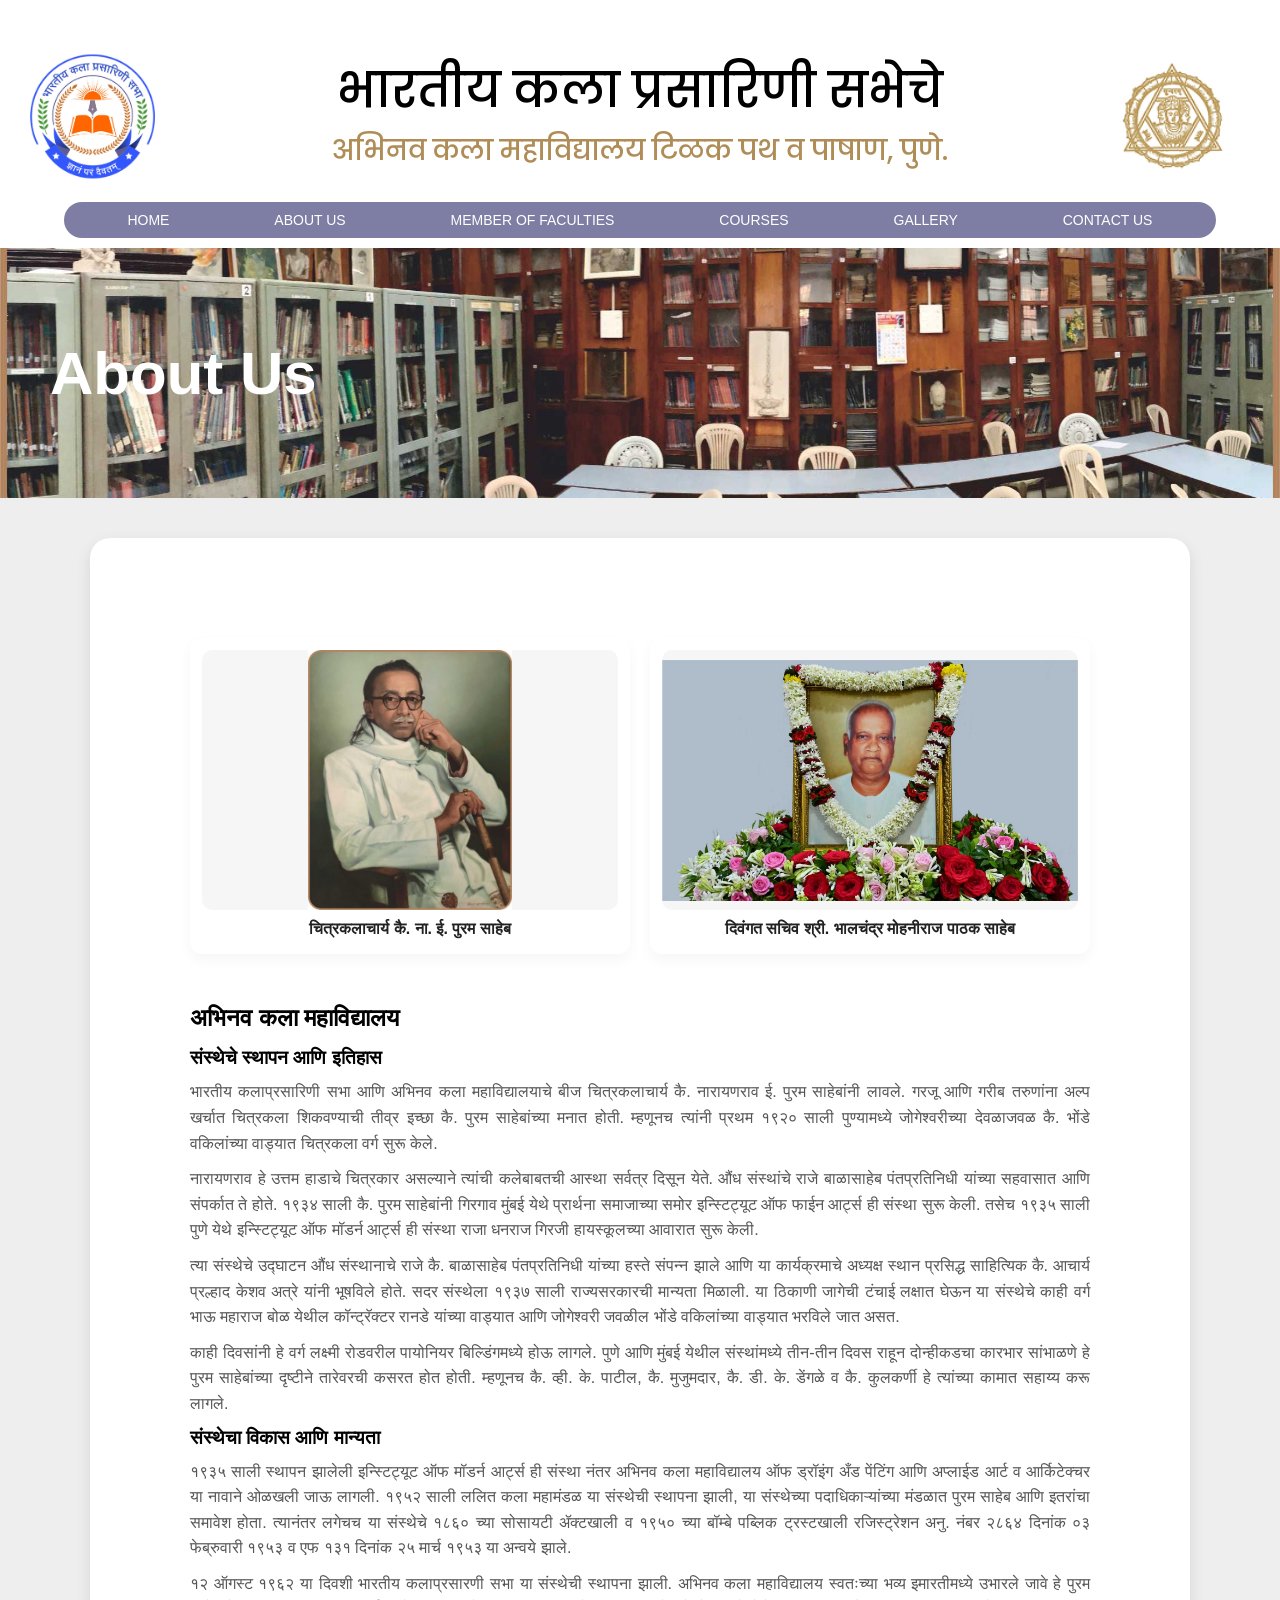
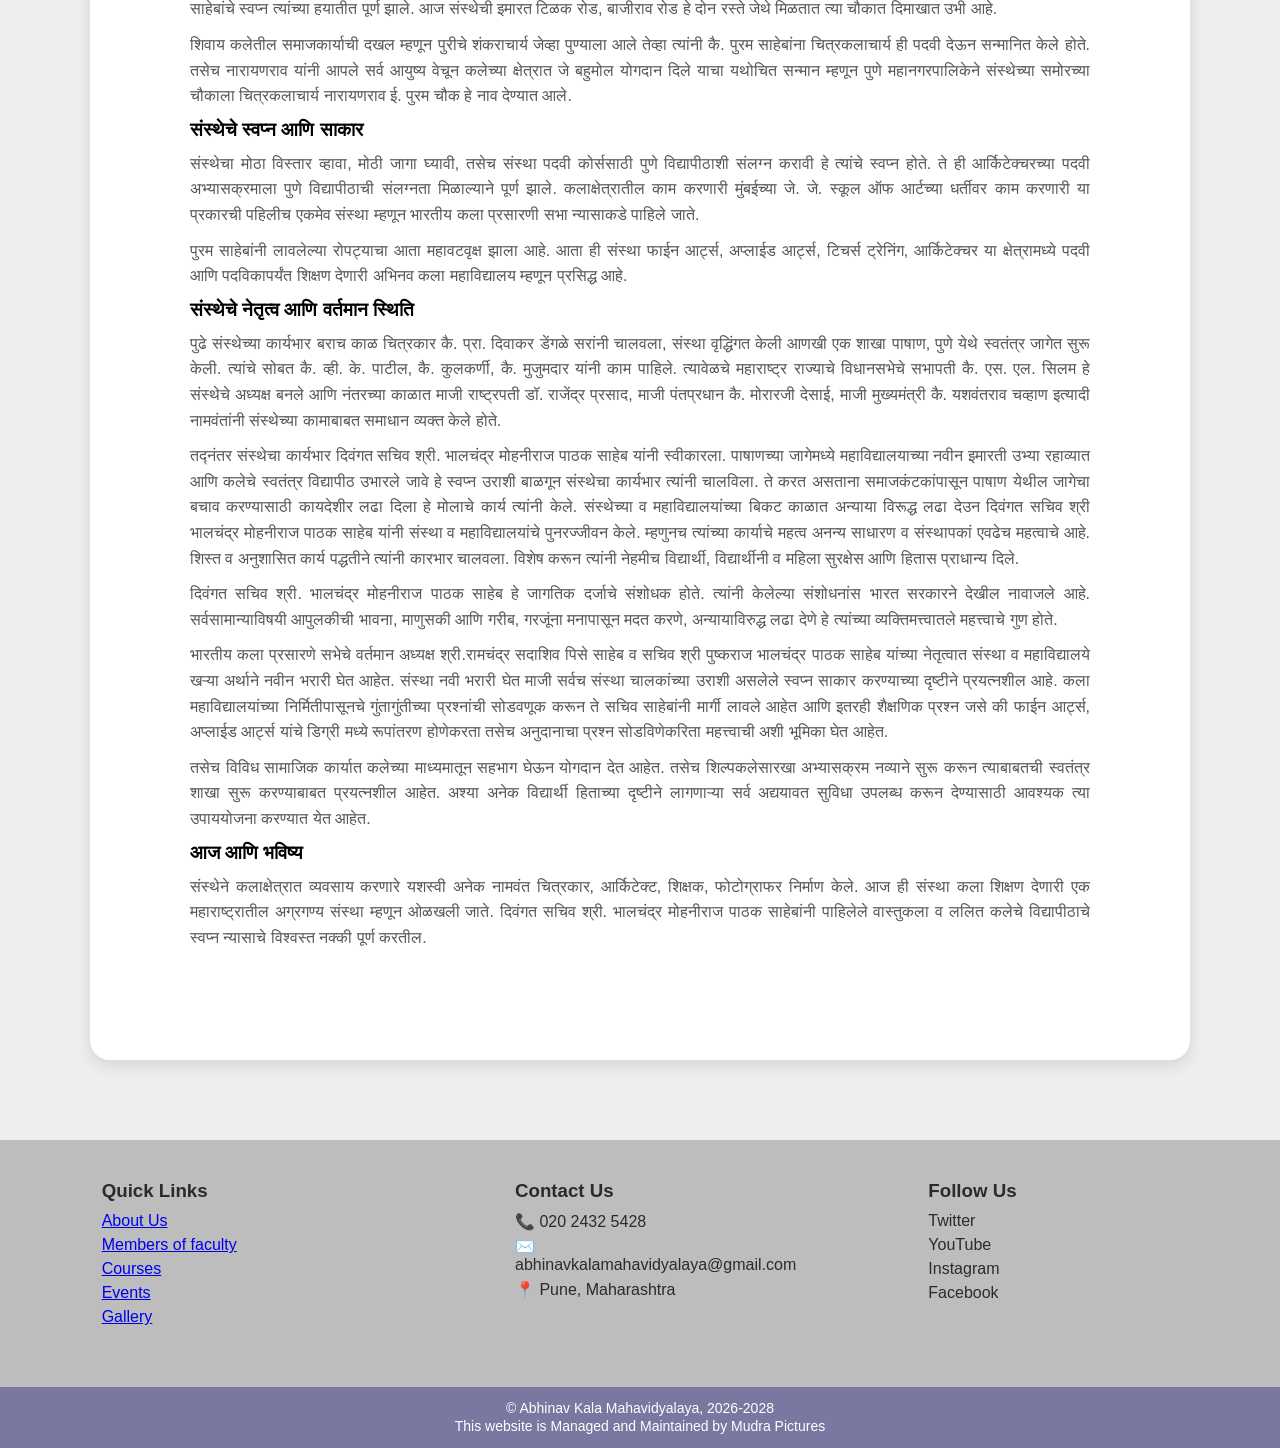
==== commit cb04a492: "Update about.html" ====
--- a/about.html
+++ b/about.html
@@ -123,7 +123,7 @@
                 </p>
 
                 <p>
-                    तद्नंतर संस्थेचा कार्यभार *दिवंगत सचिव श्री. भालचंद्र मोहनीराज पाठक साहेब* यांनी स्वीकारला. पाषाणच्या जागेमध्ये महाविद्यालयाच्या नवीन इमारती उभ्या रहाव्यात आणि कलेचे स्वतंत्र विद्यापीठ उभारले जावे हे स्वप्न उराशी बाळगून संस्थेचा कार्यभार त्यांनी चालविला. ते करत असताना समाजकंटकांपासून पाषाण येथील जागेचा बचाव करण्यासाठी कायदेशीर लढा दिला हे मोलाचे कार्य त्यांनी केले. संस्थेच्या व महाविद्यालयांच्या बिकट काळात अन्याया विरूद्ध लढा देउन दिवंगत सचिव श्री भालचंद्र मोहनीराज पाठक साहेब यांनी संस्था व महाविद्यालयांचे पुनरज्जीवन केले. म्हणुनच त्यांच्या कार्याचे महत्व अनन्य साधारण व संस्थापकां एवढेच महत्वाचे आहे. शिस्त व अनुशासित कार्य पद्धतीने त्यांनी कारभार चालवला. विशेष करून त्यांनी नेहमीच विद्यार्थी, विद्यार्थीनी व महिला सुरक्षेस आणि हितास प्राधान्य दिले.
+                    तद्नंतर संस्थेचा कार्यभार दिवंगत सचिव श्री. भालचंद्र मोहनीराज पाठक साहेब यांनी स्वीकारला. पाषाणच्या जागेमध्ये महाविद्यालयाच्या नवीन इमारती उभ्या रहाव्यात आणि कलेचे स्वतंत्र विद्यापीठ उभारले जावे हे स्वप्न उराशी बाळगून संस्थेचा कार्यभार त्यांनी चालविला. ते करत असताना समाजकंटकांपासून पाषाण येथील जागेचा बचाव करण्यासाठी कायदेशीर लढा दिला हे मोलाचे कार्य त्यांनी केले. संस्थेच्या व महाविद्यालयांच्या बिकट काळात अन्याया विरूद्ध लढा देउन दिवंगत सचिव श्री भालचंद्र मोहनीराज पाठक साहेब यांनी संस्था व महाविद्यालयांचे पुनरज्जीवन केले. म्हणुनच त्यांच्या कार्याचे महत्व अनन्य साधारण व संस्थापकां एवढेच महत्वाचे आहे. शिस्त व अनुशासित कार्य पद्धतीने त्यांनी कारभार चालवला. विशेष करून त्यांनी नेहमीच विद्यार्थी, विद्यार्थीनी व महिला सुरक्षेस आणि हितास प्राधान्य दिले.
                 </p>
 
                 <p>
--- a/styles.css
+++ b/styles.css
@@ -789,14 +789,14 @@
     color: #b08d57;
     font-weight: 500;
     font-family: 'Poppins', sans-serif;
-    font-size: 35px;
+    font-size: 28px;
     line-height: 1.5;
 }
 
 /* MOBILE RESPONSIVE - PREVENT CROPPING */
 @media (max-width: 768px) {
     .line3 {
-        font-size: 14px;
+        font-size: 8px;
         line-height: 1.4;
     }
 
@@ -812,7 +812,7 @@
 /* EXTRA SMALL DEVICES */
 @media (max-width: 480px) {
     .line3 {
-        font-size: 12px;
+        font-size: 8px;
         line-height: 1.3;
         padding: 0 10px;
     }
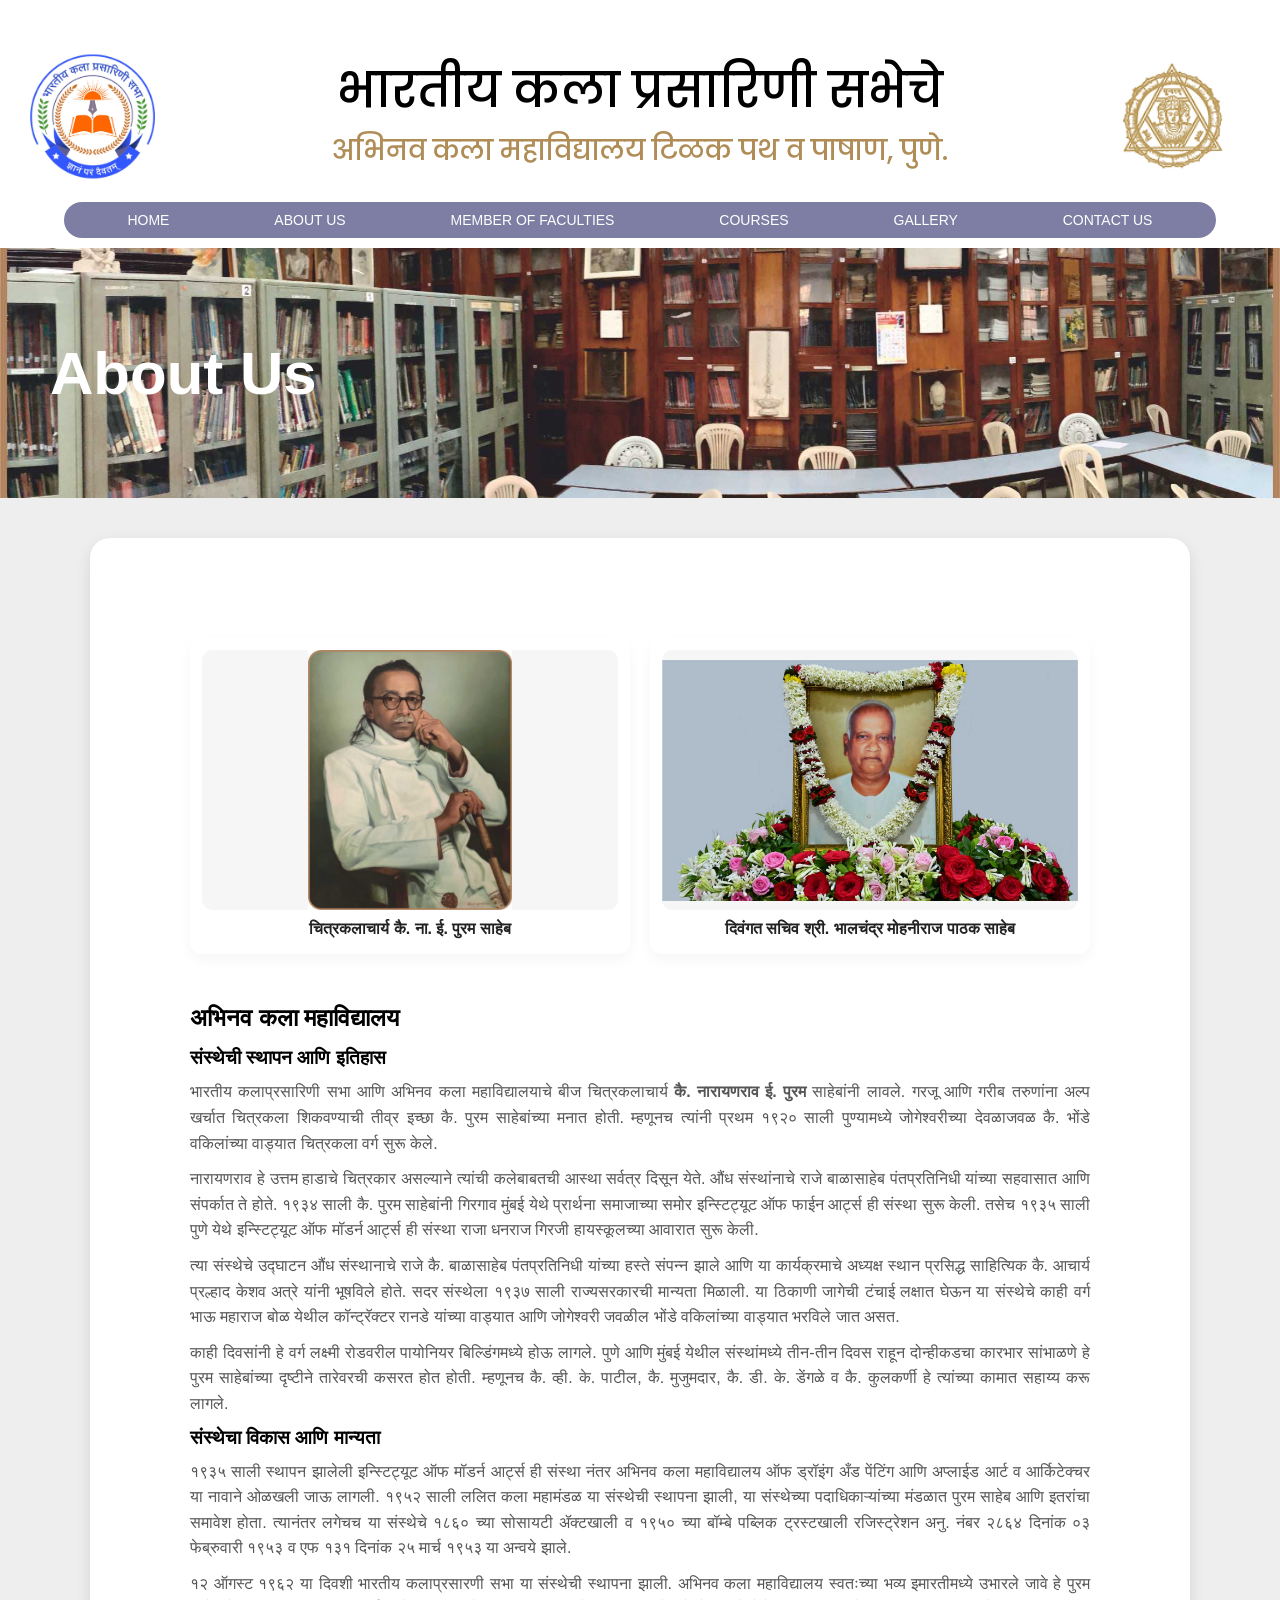
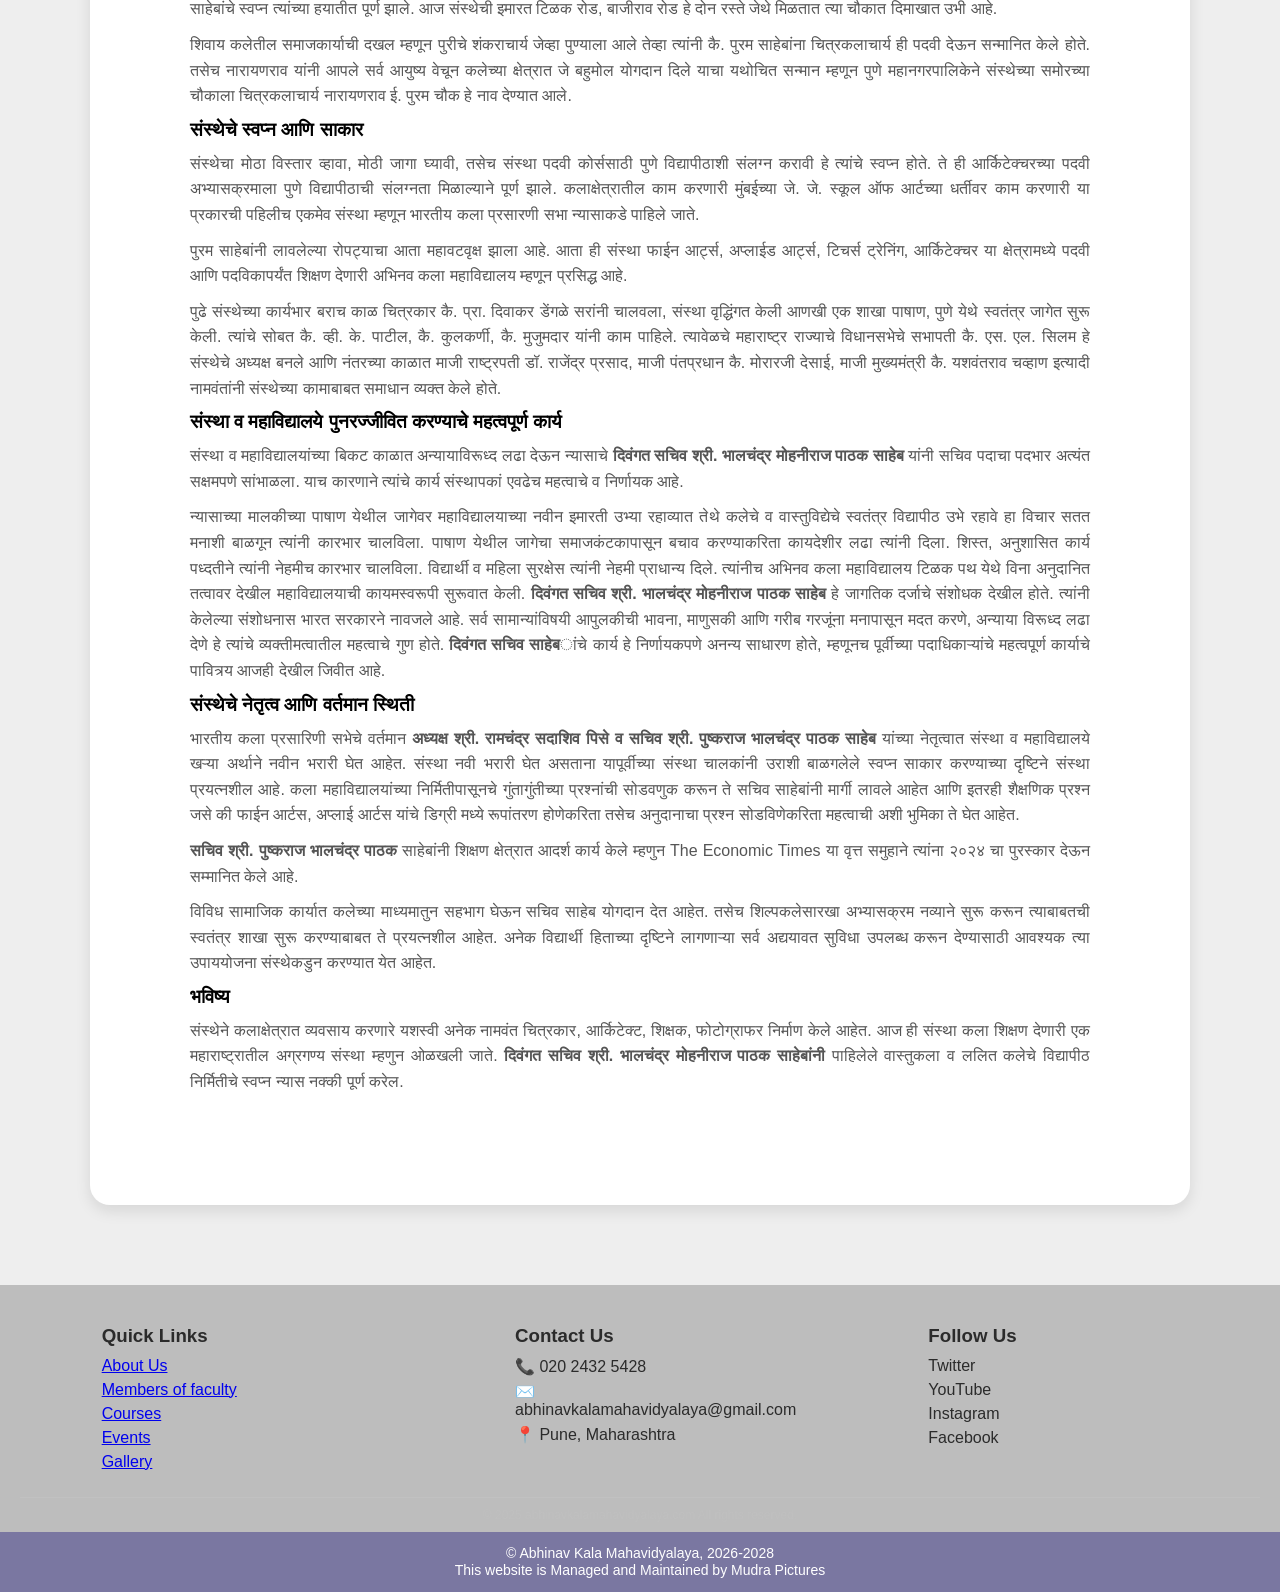
==== commit 27f7aaeb: "Update about.html" ====
--- a/about.html
+++ b/about.html
@@ -37,7 +37,7 @@
             <a href="about.html" class="active">ABOUT US</a>
             <a href="members.html" class="active">MEMBER OF FACULTIES</a>
             <a href="courses.html">COURSES</a>
-            <a href="#">GALLERY</a>
+            <a href="gallery.html">GALLERY</a>
             <a href="contact.html">CONTACT US</a>
         </div>
     </nav>
@@ -74,14 +74,14 @@
             <div class="about-content">
                 <h2>अभिनव कला महाविद्यालय</h2>
 
-                <h3>संस्थेचे स्थापन आणि इतिहास</h3>
-
-                <p>
-                    भारतीय कलाप्रसारिणी सभा आणि अभिनव कला महाविद्यालयाचे बीज चित्रकलाचार्य कै. नारायणराव ई. पुरम साहेबांनी लावले. गरजू आणि गरीब तरुणांना अल्प खर्चात चित्रकला शिकवण्याची तीव्र इच्छा कै. पुरम साहेबांच्या मनात होती. म्हणूनच त्यांनी प्रथम १९२० साली पुण्यामध्ये जोगेश्वरीच्या देवळाजवळ कै. भोंडे वकिलांच्या वाड्यात चित्रकला वर्ग सुरू केले.
-                </p>
-
-                <p>
-                    नारायणराव हे उत्तम हाडाचे चित्रकार असल्याने त्यांची कलेबाबतची आस्था सर्वत्र दिसून येते. औंध संस्थांचे राजे बाळासाहेब पंतप्रतिनिधी यांच्या सहवासात आणि संपर्कात ते होते. १९३४ साली कै. पुरम साहेबांनी गिरगाव मुंबई येथे प्रार्थना समाजाच्या समोर इन्स्टिट्यूट ऑफ फाईन आर्ट्स ही संस्था सुरू केली. तसेच १९३५ साली पुणे येथे इन्स्टिट्यूट ऑफ मॉडर्न आर्ट्स ही संस्था राजा धनराज गिरजी हायस्कूलच्या आवारात सुरू केली.
+                <h3>संस्थेची स्थापन आणि इतिहास</h3>
+
+                <p>
+                    भारतीय कलाप्रसारिणी सभा आणि अभिनव कला महाविद्यालयाचे बीज चित्रकलाचार्य <strong> कै. नारायणराव ई. पुरम </strong> साहेबांनी लावले. गरजू आणि गरीब तरुणांना अल्प खर्चात चित्रकला शिकवण्याची तीव्र इच्छा कै. पुरम साहेबांच्या मनात होती. म्हणूनच त्यांनी प्रथम १९२० साली पुण्यामध्ये जोगेश्वरीच्या देवळाजवळ कै. भोंडे वकिलांच्या वाड्यात चित्रकला वर्ग सुरू केले.
+                </p>
+
+                <p>
+                    नारायणराव हे उत्तम हाडाचे चित्रकार असल्याने त्यांची कलेबाबतची आस्था सर्वत्र दिसून येते. औंध संस्थांनाचे राजे बाळासाहेब पंतप्रतिनिधी यांच्या सहवासात आणि संपर्कात ते होते. १९३४ साली कै. पुरम साहेबांनी गिरगाव मुंबई येथे प्रार्थना समाजाच्या समोर इन्स्टिट्यूट ऑफ फाईन आर्ट्स ही संस्था सुरू केली. तसेच १९३५ साली पुणे येथे इन्स्टिट्यूट ऑफ मॉडर्न आर्ट्स ही संस्था राजा धनराज गिरजी हायस्कूलच्या आवारात सुरू केली.
                 </p>
 
                 <p>
@@ -92,7 +92,7 @@
                     काही दिवसांनी हे वर्ग लक्ष्मी रोडवरील पायोनियर बिल्डिंगमध्ये होऊ लागले. पुणे आणि मुंबई येथील संस्थांमध्ये तीन-तीन दिवस राहून दोन्हीकडचा कारभार सांभाळणे हे पुरम साहेबांच्या दृष्टीने तारेवरची कसरत होत होती. म्हणूनच कै. व्ही. के. पाटील, कै. मुजुमदार, कै. डी. के. डेंगळे व कै. कुलकर्णी हे त्यांच्या कामात सहाय्य करू लागले.
                 </p>
 
-                <h3>संस्थेचा विकास आणि मान्यता</h3>
+                <h3><strong>संस्थेचा विकास आणि मान्यता</strong></h3>
 
                 <p>
                     १९३५ साली स्थापन झालेली इन्स्टिट्यूट ऑफ मॉडर्न आर्ट्स ही संस्था नंतर अभिनव कला महाविद्यालय ऑफ ड्रॉइंग अँड पेंटिंग आणि अप्लाईड आर्ट व आर्किटेक्चर या नावाने ओळखली जाऊ लागली. १९५२ साली ललित कला महामंडळ या संस्थेची स्थापना झाली, या संस्थेच्या पदाधिकाऱ्यांच्या मंडळात पुरम साहेब आणि इतरांचा समावेश होता. त्यानंतर लगेचच या संस्थेचे १८६० च्या सोसायटी ॲक्टखाली व १९५० च्या बॉम्बे पब्लिक ट्रस्टखाली रजिस्ट्रेशन अनु. नंबर २८६४ दिनांक ०३ फेब्रुवारी १९५३ व एफ १३१ दिनांक २५ मार्च १९५३ या अन्वये झाले.
@@ -106,7 +106,7 @@
                     शिवाय कलेतील समाजकार्याची दखल म्हणून पुरीचे शंकराचार्य जेव्हा पुण्याला आले तेव्हा त्यांनी कै. पुरम साहेबांना चित्रकलाचार्य ही पदवी देऊन सन्मानित केले होते. तसेच नारायणराव यांनी आपले सर्व आयुष्य वेचून कलेच्या क्षेत्रात जे बहुमोल योगदान दिले याचा यथोचित सन्मान म्हणून पुणे महानगरपालिकेने संस्थेच्या समोरच्या चौकाला चित्रकलाचार्य नारायणराव ई. पुरम चौक हे नाव देण्यात आले.
                 </p>
 
-                <h3>संस्थेचे स्वप्न आणि साकार</h3>
+                <h3><strong>संस्थेचे स्वप्न आणि साकार</strong></h3>
 
                 <p>
                     संस्थेचा मोठा विस्तार व्हावा, मोठी जागा घ्यावी, तसेच संस्था पदवी कोर्ससाठी पुणे विद्यापीठाशी संलग्न करावी हे त्यांचे स्वप्न होते. ते ही आर्किटेक्चरच्या पदवी अभ्यासक्रमाला पुणे विद्यापीठाची संलग्नता मिळाल्याने पूर्ण झाले. कलाक्षेत्रातील काम करणारी मुंबईच्या जे. जे. स्कूल ऑफ आर्टच्या धर्तीवर काम करणारी या प्रकारची पहिलीच एकमेव संस्था म्हणून भारतीय कला प्रसारणी सभा न्यासाकडे पाहिले जाते.
@@ -116,32 +116,38 @@
                     पुरम साहेबांनी लावलेल्या रोपट्याचा आता महावटवृक्ष झाला आहे. आता ही संस्था फाईन आर्ट्स, अप्लाईड आर्ट्स, टिचर्स ट्रेनिंग, आर्किटेक्चर या क्षेत्रामध्ये पदवी आणि पदविकापर्यंत शिक्षण देणारी अभिनव कला महाविद्यालय म्हणून प्रसिद्ध आहे.
                 </p>
 
-                <h3>संस्थेचे नेतृत्व आणि वर्तमान स्थिति</h3>
-
                 <p>
                     पुढे संस्थेच्या कार्यभार बराच काळ चित्रकार कै. प्रा. दिवाकर डेंगळे सरांनी चालवला, संस्था वृद्धिंगत केली आणखी एक शाखा पाषाण, पुणे येथे स्वतंत्र जागेत सुरू केली. त्यांचे सोबत कै. व्ही. के. पाटील, कै. कुलकर्णी, कै. मुजुमदार यांनी काम पाहिले. त्यावेळचे महाराष्ट्र राज्याचे विधानसभेचे सभापती कै. एस. एल. सिलम हे संस्थेचे अध्यक्ष बनले आणि नंतरच्या काळात माजी राष्ट्रपती डॉ. राजेंद्र प्रसाद, माजी पंतप्रधान कै. मोरारजी देसाई, माजी मुख्यमंत्री कै. यशवंतराव चव्हाण इत्यादी नामवंतांनी संस्थेच्या कामाबाबत समाधान व्यक्त केले होते.
                 </p>
 
-                <p>
-                    तद्नंतर संस्थेचा कार्यभार दिवंगत सचिव श्री. भालचंद्र मोहनीराज पाठक साहेब यांनी स्वीकारला. पाषाणच्या जागेमध्ये महाविद्यालयाच्या नवीन इमारती उभ्या रहाव्यात आणि कलेचे स्वतंत्र विद्यापीठ उभारले जावे हे स्वप्न उराशी बाळगून संस्थेचा कार्यभार त्यांनी चालविला. ते करत असताना समाजकंटकांपासून पाषाण येथील जागेचा बचाव करण्यासाठी कायदेशीर लढा दिला हे मोलाचे कार्य त्यांनी केले. संस्थेच्या व महाविद्यालयांच्या बिकट काळात अन्याया विरूद्ध लढा देउन दिवंगत सचिव श्री भालचंद्र मोहनीराज पाठक साहेब यांनी संस्था व महाविद्यालयांचे पुनरज्जीवन केले. म्हणुनच त्यांच्या कार्याचे महत्व अनन्य साधारण व संस्थापकां एवढेच महत्वाचे आहे. शिस्त व अनुशासित कार्य पद्धतीने त्यांनी कारभार चालवला. विशेष करून त्यांनी नेहमीच विद्यार्थी, विद्यार्थीनी व महिला सुरक्षेस आणि हितास प्राधान्य दिले.
-                </p>
-
-                <p>
-                    दिवंगत सचिव श्री. भालचंद्र मोहनीराज पाठक साहेब हे जागतिक दर्जाचे संशोधक होते. त्यांनी केलेल्या संशोधनांस भारत सरकारने देखील नावाजले आहे. सर्वसामान्याविषयी आपुलकीची भावना, माणुसकी आणि गरीब, गरजूंना मनापासून मदत करणे, अन्यायाविरुद्ध लढा देणे हे त्यांच्या व्यक्तिमत्त्वातले महत्त्वाचे गुण होते.
-                </p>
-
-                <p>
-                    भारतीय कला प्रसारणे सभेचे वर्तमान अध्यक्ष श्री.रामचंद्र सदाशिव पिसे साहेब व सचिव श्री पुष्कराज भालचंद्र पाठक साहेब यांच्या नेतृत्वात संस्था व महाविद्यालये खऱ्या अर्थाने नवीन भरारी घेत आहेत. संस्था नवी भरारी घेत माजी सर्वच संस्था चालकांच्या उराशी असलेले स्वप्न साकार करण्याच्या दृष्टीने प्रयत्नशील आहे. कला महाविद्यालयांच्या निर्मितीपासूनचे गुंतागुंतीच्या प्रश्नांची सोडवणूक करून ते सचिव साहेबांनी मार्गी लावले आहेत आणि इतरही शैक्षणिक प्रश्न जसे की फाईन आर्ट्स, अप्लाईड आर्ट्स यांचे डिग्री मध्ये रूपांतरण होणेकरता तसेच अनुदानाचा प्रश्न सोडविणेकरिता महत्त्वाची अशी भूमिका घेत आहेत.
-                </p>
-
-                <p>
-                    तसेच विविध सामाजिक कार्यात कलेच्या माध्यमातून सहभाग घेऊन योगदान देत आहेत. तसेच शिल्पकलेसारखा अभ्यासक्रम नव्याने सुरू करून त्याबाबतची स्वतंत्र शाखा सुरू करण्याबाबत प्रयत्नशील आहेत. अश्या अनेक विद्यार्थी हिताच्या दृष्टीने लागणाऱ्या सर्व अद्ययावत सुविधा उपलब्ध करून देण्यासाठी आवश्यक त्या उपाययोजना करण्यात येत आहेत.
-                </p>
-
-                <h3>आज आणि भविष्य</h3>
-
-                <p>
-                    संस्थेने कलाक्षेत्रात व्यवसाय करणारे यशस्वी अनेक नामवंत चित्रकार, आर्किटेक्ट, शिक्षक, फोटोग्राफर निर्माण केले. आज ही संस्था कला शिक्षण देणारी एक महाराष्ट्रातील अग्रगण्य संस्था म्हणून ओळखली जाते. दिवंगत सचिव श्री. भालचंद्र मोहनीराज पाठक साहेबांनी पाहिलेले वास्तुकला व ललित कलेचे विद्यापीठाचे स्वप्न न्यासाचे विश्वस्त नक्की पूर्ण करतील.
+                <h3><strong>संस्था व महाविद्यालये पुनरज्जीवित करण्याचे महत्वपूर्ण कार्य</strong></h3>
+
+                <p>
+                    संस्था व महाविद्यालयांच्या बिकट काळात अन्यायाविरूध्द लढा देऊन न्यासाचे <strong>दिवंगत सचिव श्री. भालचंद्र मोहनीराज पाठक साहेब</strong> यांनी सचिव पदाचा पदभार अत्यंत सक्षमपणे सांभाळला. याच कारणाने त्यांचे कार्य संस्थापकां एवढेच महत्वाचे व निर्णायक आहे.
+                </p>
+
+                <p>
+                    न्यासाच्या मालकीच्या पाषाण येथील जागेवर महाविद्यालयाच्या नवीन इमारती उभ्या रहाव्यात तेथे कलेचे व वास्तुविद्येचे स्वतंत्र विद्यापीठ उभे रहावे हा विचार सतत मनाशी बाळगून त्यांनी कारभार चालविला. पाषाण येथील जागेचा समाजकंटकापासून बचाव करण्याकरिता कायदेशीर लढा त्यांनी दिला. शिस्त, अनुशासित कार्य पध्दतीने त्यांनी नेहमीच कारभार चालविला. विद्यार्थी व महिला सुरक्षेस त्यांनी नेहमी प्राधान्य दिले. त्यांनीच अभिनव कला महाविद्यालय टिळक पथ येथे विना अनुदानित तत्वावर देखील महाविद्यालयाची कायमस्वरूपी सुरूवात केली. <strong>दिवंगत सचिव श्री. भालचंद्र मोहनीराज पाठक साहेब</strong> हे जागतिक दर्जाचे संशोधक देखील होते. त्यांनी केलेल्या संशोधनास भारत सरकारने नावजले आहे. सर्व सामान्यांविषयी आपुलकीची भावना, माणुसकी आणि गरीब गरजूंना मनापासून मदत करणे, अन्याया विरूध्द लढा देणे हे त्यांचे व्यक्तीमत्वातील महत्वाचे गुण होते. <strong>दिवंगत सचिव साहेब</strong>ांचे कार्य हे निर्णायकपणे अनन्य साधारण होते, म्हणूनच पूर्वीच्या पदाधिकाऱ्यांचे महत्वपूर्ण कार्याचे पावित्र्य आजही देखील जिवीत आहे.
+                </p>
+
+                <h3><strong>संस्थेचे नेतृत्व आणि वर्तमान स्थिती</strong></h3>
+
+                <p>
+                    भारतीय कला प्रसारिणी सभेचे वर्तमान <strong>अध्यक्ष श्री. रामचंद्र सदाशिव पिसे व सचिव श्री. पुष्कराज भालचंद्र पाठक साहेब</strong> यांच्या नेतृत्वात संस्था व महाविद्यालये खऱ्या अर्थाने नवीन भरारी घेत आहेत. संस्था नवी भरारी घेत असताना यापूर्वीच्या संस्था चालकांनी उराशी बाळगलेले स्वप्न साकार करण्याच्या दृष्टिने संस्था प्रयत्नशील आहे. कला महाविद्यालयांच्या निर्मितीपासूनचे गुंतागुंतीच्या प्रश्नांची सोडवणुक करून ते सचिव साहेबांनी मार्गी लावले आहेत आणि इतरही शैक्षणिक प्रश्न जसे की फाईन आर्टस, अप्लाई आर्टस यांचे डिग्री मध्ये रूपांतरण होणेकरिता तसेच अनुदानाचा प्रश्न सोडविणेकरिता महत्वाची अशी भुमिका ते घेत आहेत.
+                </p>
+
+                <p>
+                    <strong>सचिव श्री. पुष्कराज भालचंद्र पाठक</strong> साहेबांनी शिक्षण क्षेत्रात आदर्श कार्य केले म्हणुन The Economic Times या वृत्त समुहाने त्यांना २०२४ चा पुरस्कार देऊन सम्मानित केले आहे.
+                </p>
+
+                <p>
+                    विविध सामाजिक कार्यात कलेच्या माध्यमातुन सहभाग घेऊन सचिव साहेब योगदान देत आहेत. तसेच शिल्पकलेसारखा अभ्यासक्रम नव्याने सुरू करून त्याबाबतची स्वतंत्र शाखा सुरू करण्याबाबत ते प्रयत्नशील आहेत. अनेक विद्यार्थी हिताच्या दृष्टिने लागणाऱ्या सर्व अद्ययावत सुविधा उपलब्ध करून देण्यासाठी आवश्यक त्या उपाययोजना संस्थेकडुन करण्यात येत आहेत.
+                </p>
+
+                <h3><strong>भविष्य</strong></h3>
+
+                <p>
+                    संस्थेने कलाक्षेत्रात व्यवसाय करणारे यशस्वी अनेक नामवंत चित्रकार, आर्किटेक्ट, शिक्षक, फोटोग्राफर निर्माण केले आहेत. आज ही संस्था कला शिक्षण देणारी एक महाराष्ट्रातील अग्रगण्य संस्था म्हणुन ओळखली जाते. <strong>दिवंगत सचिव श्री. भालचंद्र मोहनीराज पाठक साहेबांनी</strong> पाहिलेले वास्तुकला व ललित कलेचे विद्यापीठ निर्मितीचे स्वप्न न्यास नक्की पूर्ण करेल.
                 </p>
             </div>
         </div>
@@ -160,7 +166,7 @@
                 <p><a href="members.html" class="active">Members of faculty</a></p>
                 <p><a href="courses.html">Courses</a></p>
                 <p><a href="#">Events</a></p>
-                <p><a href="#">Gallery</a></p>
+                <p><a href="gallery.html">Gallery</a></p>
             </div>
 
             <!-- CONTACT -->
--- a/styles.css
+++ b/styles.css
@@ -792,6 +792,8 @@
     font-size: 28px;
     line-height: 1.5;
 }
+
+
 
 /* MOBILE RESPONSIVE - PREVENT CROPPING */
 @media (max-width: 768px) {
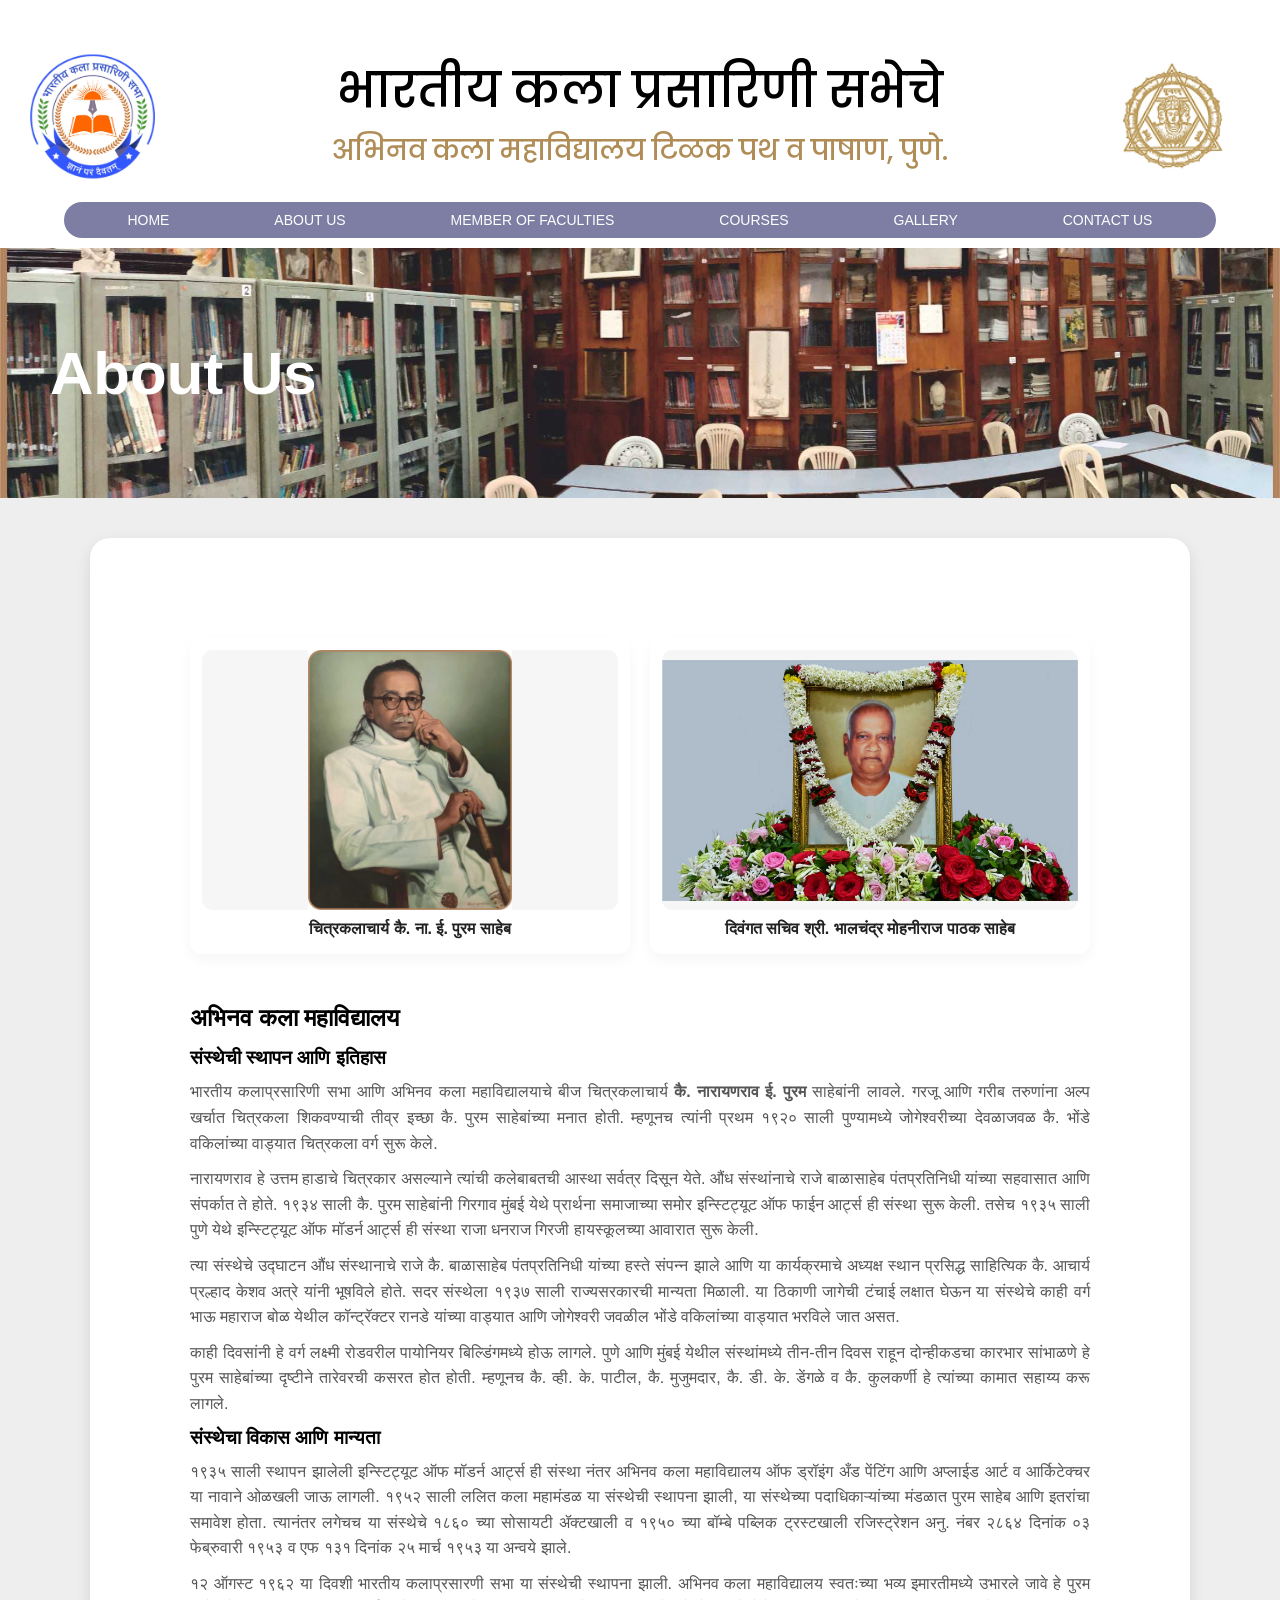
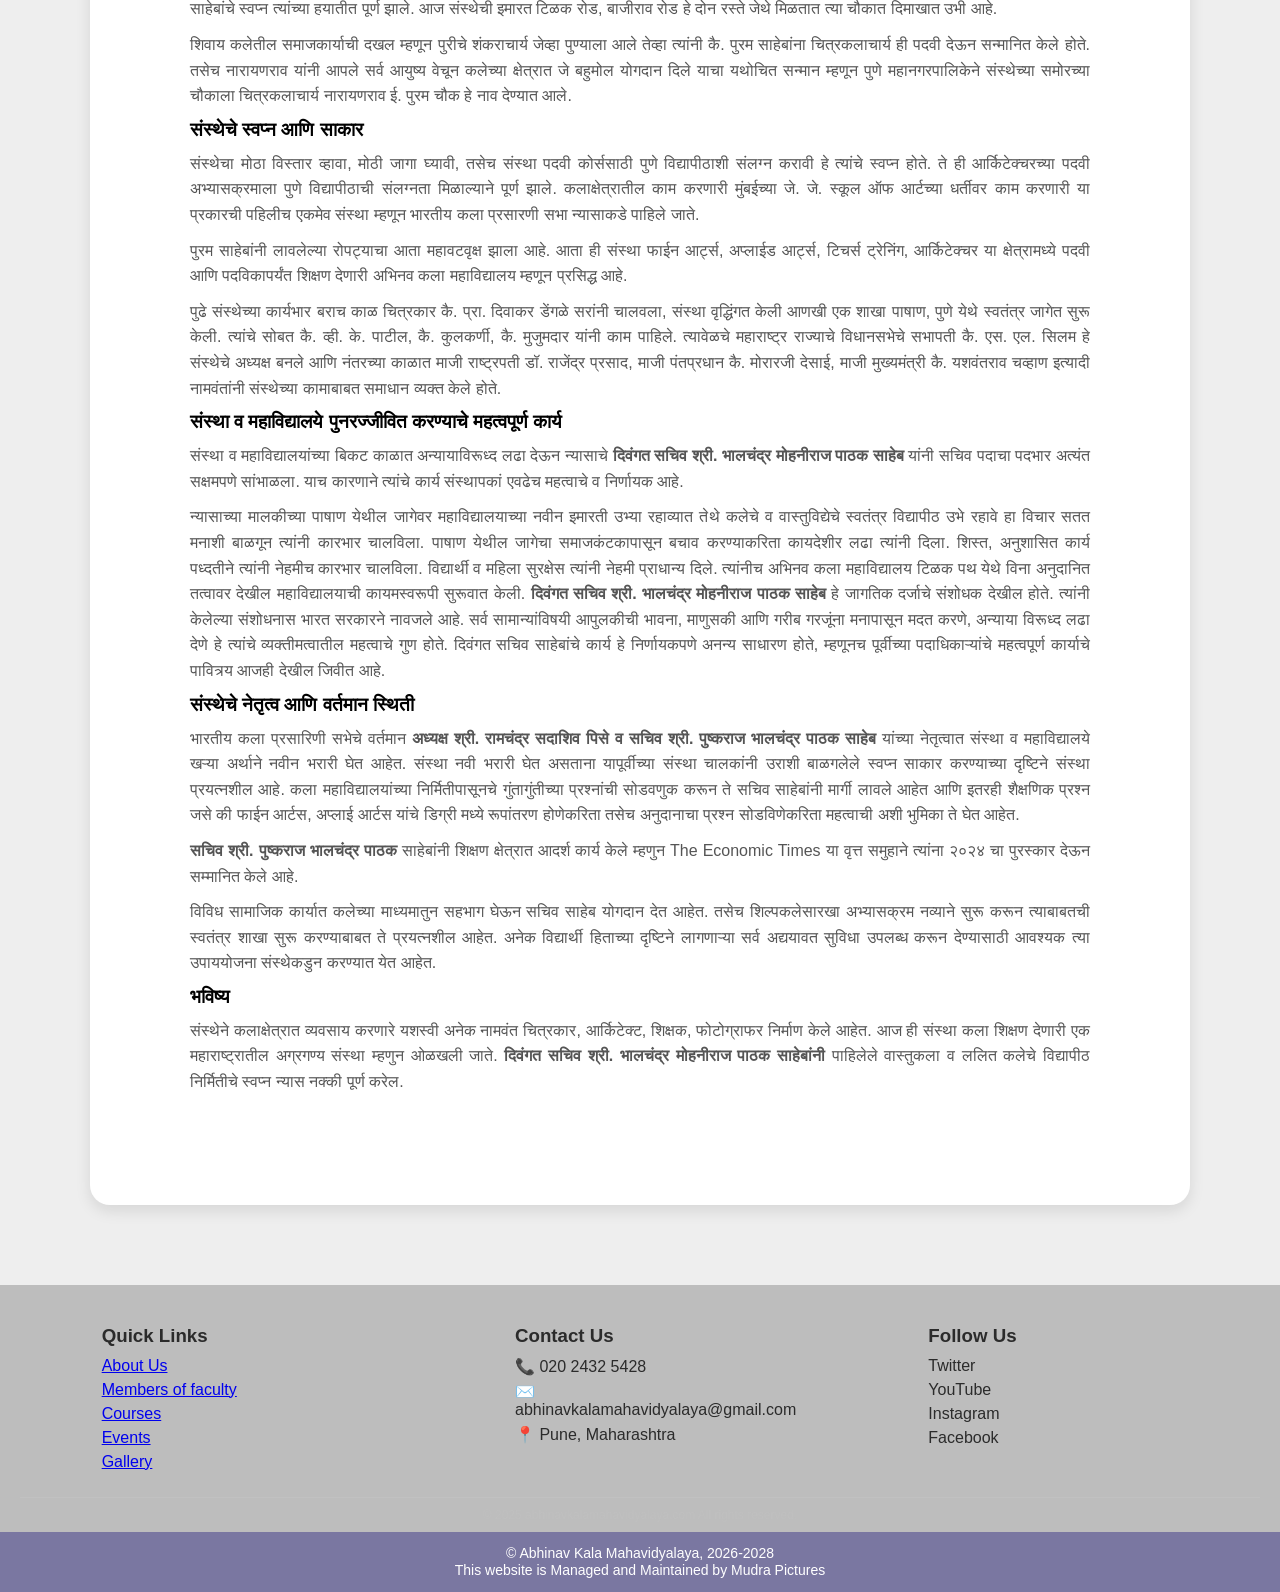
==== commit 7c545f51: "Update about.html" ====
--- a/about.html
+++ b/about.html
@@ -127,7 +127,7 @@
                 </p>
 
                 <p>
-                    न्यासाच्या मालकीच्या पाषाण येथील जागेवर महाविद्यालयाच्या नवीन इमारती उभ्या रहाव्यात तेथे कलेचे व वास्तुविद्येचे स्वतंत्र विद्यापीठ उभे रहावे हा विचार सतत मनाशी बाळगून त्यांनी कारभार चालविला. पाषाण येथील जागेचा समाजकंटकापासून बचाव करण्याकरिता कायदेशीर लढा त्यांनी दिला. शिस्त, अनुशासित कार्य पध्दतीने त्यांनी नेहमीच कारभार चालविला. विद्यार्थी व महिला सुरक्षेस त्यांनी नेहमी प्राधान्य दिले. त्यांनीच अभिनव कला महाविद्यालय टिळक पथ येथे विना अनुदानित तत्वावर देखील महाविद्यालयाची कायमस्वरूपी सुरूवात केली. <strong>दिवंगत सचिव श्री. भालचंद्र मोहनीराज पाठक साहेब</strong> हे जागतिक दर्जाचे संशोधक देखील होते. त्यांनी केलेल्या संशोधनास भारत सरकारने नावजले आहे. सर्व सामान्यांविषयी आपुलकीची भावना, माणुसकी आणि गरीब गरजूंना मनापासून मदत करणे, अन्याया विरूध्द लढा देणे हे त्यांचे व्यक्तीमत्वातील महत्वाचे गुण होते. <strong>दिवंगत सचिव साहेब</strong>ांचे कार्य हे निर्णायकपणे अनन्य साधारण होते, म्हणूनच पूर्वीच्या पदाधिकाऱ्यांचे महत्वपूर्ण कार्याचे पावित्र्य आजही देखील जिवीत आहे.
+                    न्यासाच्या मालकीच्या पाषाण येथील जागेवर महाविद्यालयाच्या नवीन इमारती उभ्या रहाव्यात तेथे कलेचे व वास्तुविद्येचे स्वतंत्र विद्यापीठ उभे रहावे हा विचार सतत मनाशी बाळगून त्यांनी कारभार चालविला. पाषाण येथील जागेचा समाजकंटकापासून बचाव करण्याकरिता कायदेशीर लढा त्यांनी दिला. शिस्त, अनुशासित कार्य पध्दतीने त्यांनी नेहमीच कारभार चालविला. विद्यार्थी व महिला सुरक्षेस त्यांनी नेहमी प्राधान्य दिले. त्यांनीच अभिनव कला महाविद्यालय टिळक पथ येथे विना अनुदानित तत्वावर देखील महाविद्यालयाची कायमस्वरूपी सुरूवात केली. <strong>दिवंगत सचिव श्री. भालचंद्र मोहनीराज पाठक साहेब</strong> हे जागतिक दर्जाचे संशोधक देखील होते. त्यांनी केलेल्या संशोधनास भारत सरकारने नावजले आहे. सर्व सामान्यांविषयी आपुलकीची भावना, माणुसकी आणि गरीब गरजूंना मनापासून मदत करणे, अन्याया विरूध्द लढा देणे हे त्यांचे व्यक्तीमत्वातील महत्वाचे गुण होते. दिवंगत सचिव साहेबांचे कार्य हे निर्णायकपणे अनन्य साधारण होते, म्हणूनच पूर्वीच्या पदाधिकाऱ्यांचे महत्वपूर्ण कार्याचे पावित्र्य आजही देखील जिवीत आहे.
                 </p>
 
                 <h3><strong>संस्थेचे नेतृत्व आणि वर्तमान स्थिती</strong></h3>
